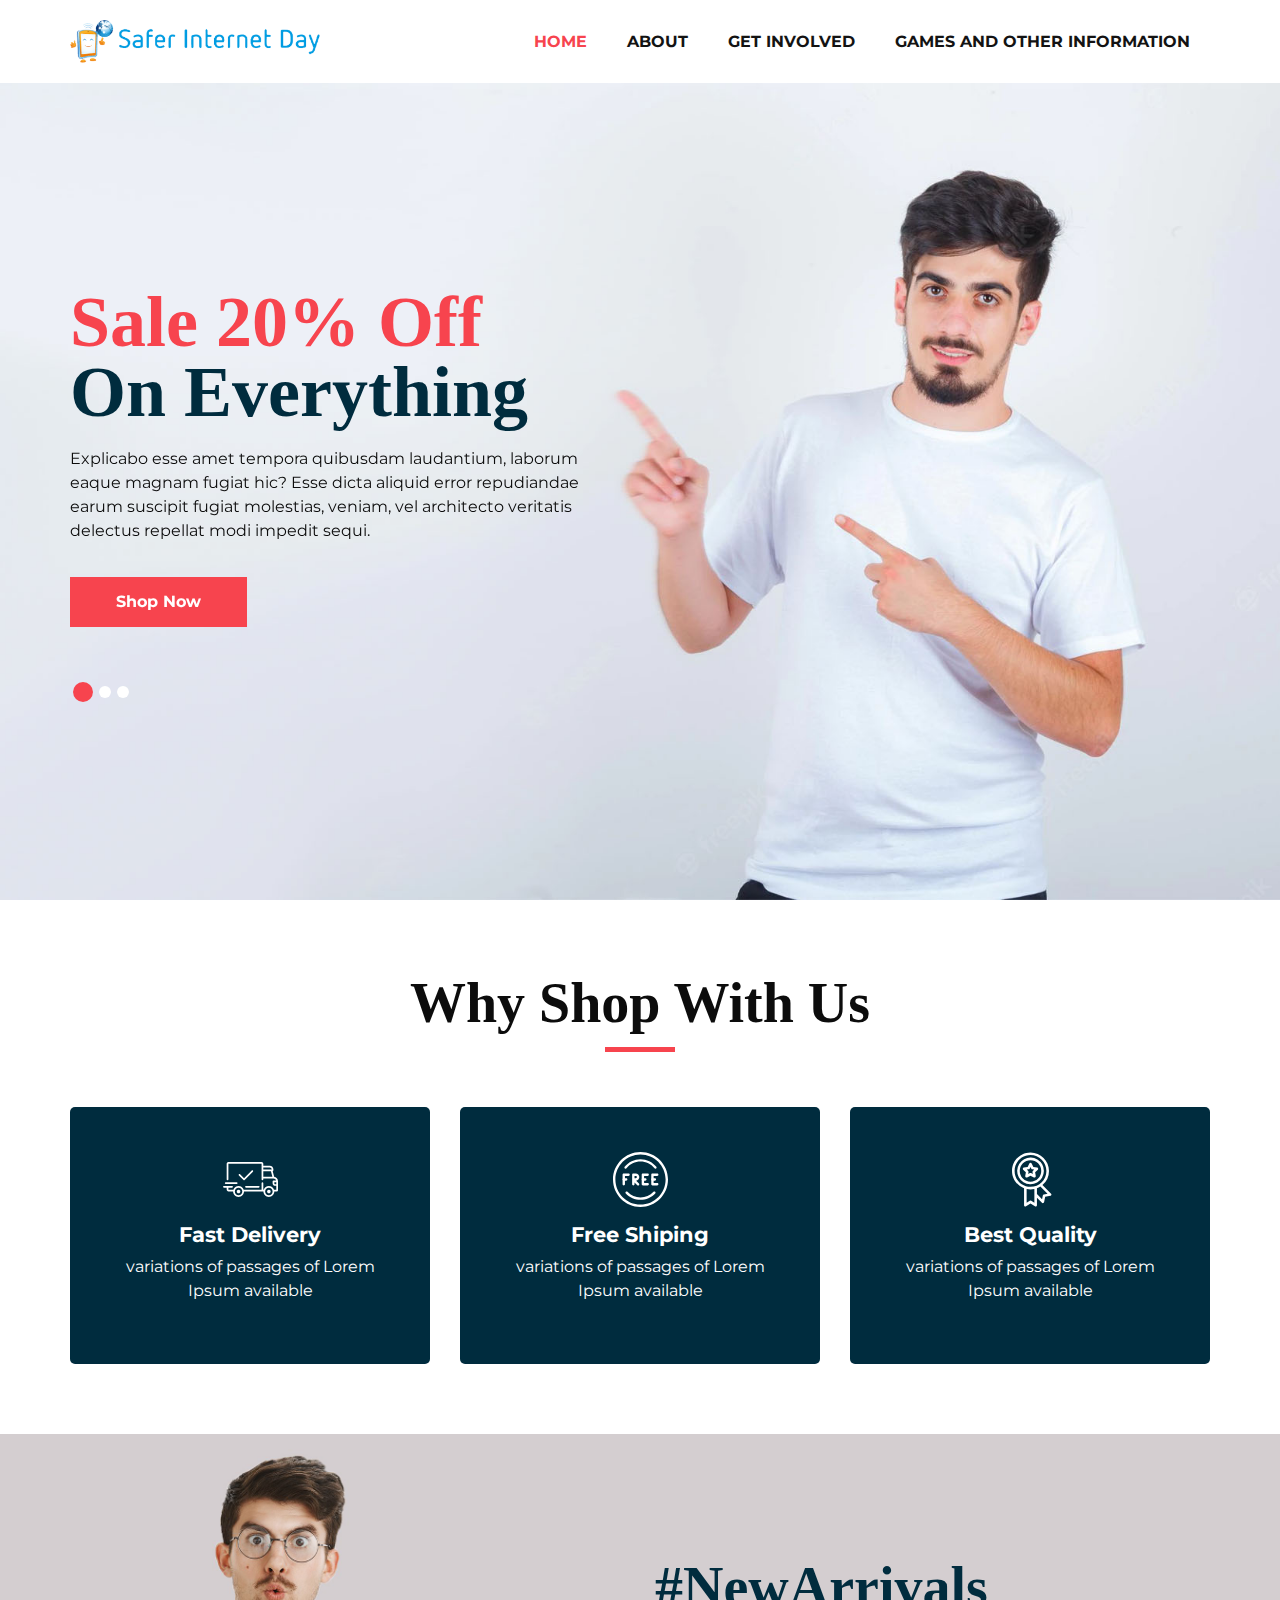
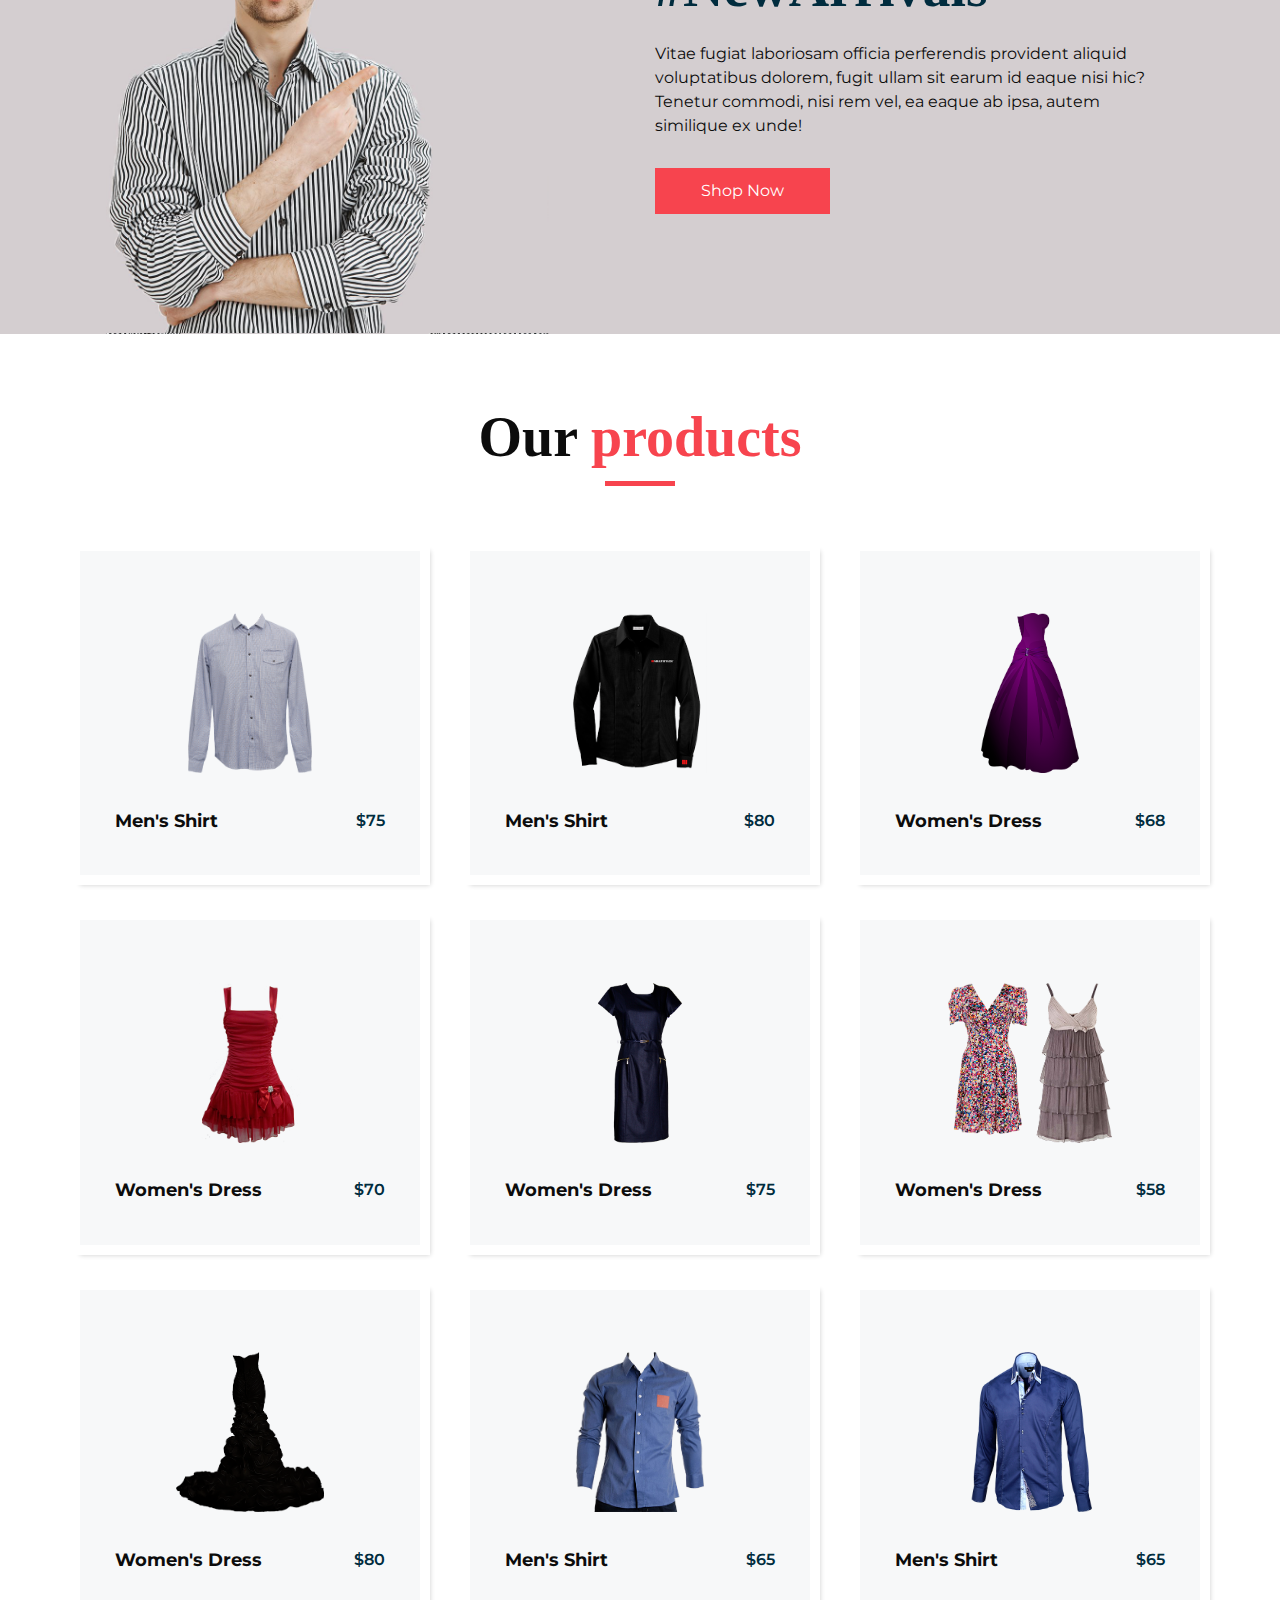
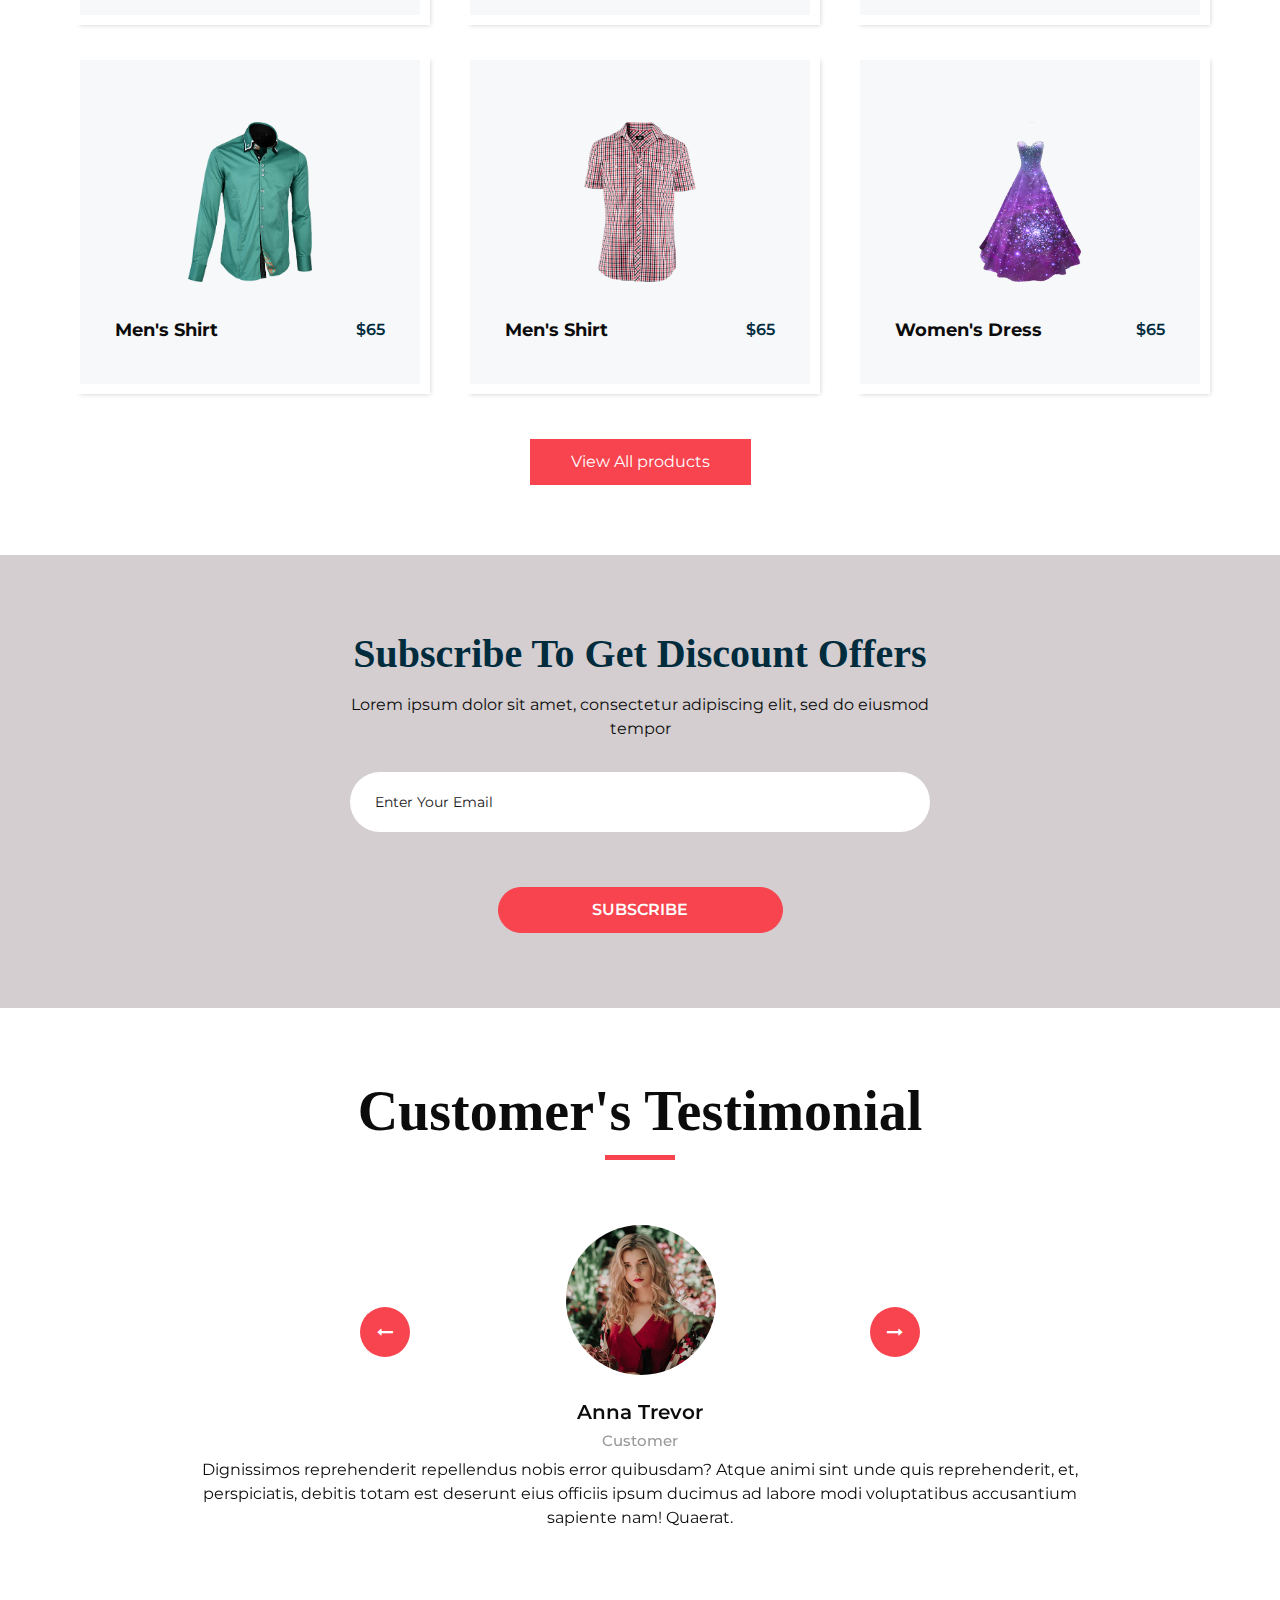
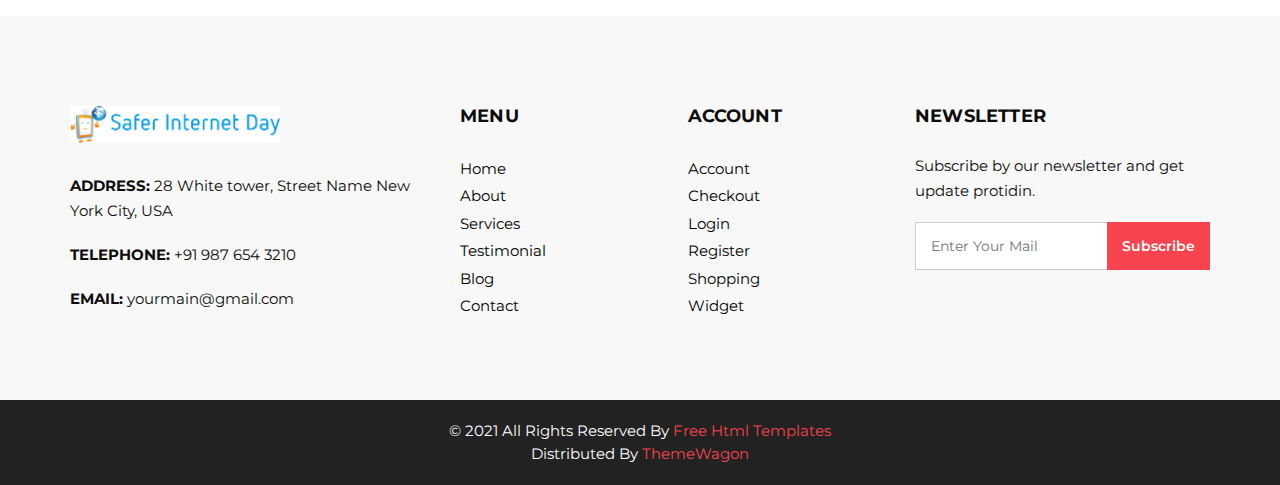
==== index.html @ 58c1c1de "Initial commit" ====
<!DOCTYPE html>
<html>
   <head>
      <!-- Basic -->
      <meta charset="utf-8" />
      <meta http-equiv="X-UA-Compatible" content="IE=edge" />
      <!-- Mobile Metas -->
      <meta name="viewport" content="width=device-width, initial-scale=1, shrink-to-fit=no" />
      <!-- Site Metas -->
      <meta name="keywords" content="" />
      <meta name="description" content="" />
      <meta name="author" content="" />
      <link rel="shortcut icon" href="images/favicon copy.png" type="">
      <title>Safer Internet Day</title>
      <!-- bootstrap core css -->
      <link rel="stylesheet" type="text/css" href="css/bootstrap.css" />
      <!-- font awesome style -->
      <link href="css/font-awesome.min.css" rel="stylesheet" />
      <!-- Custom styles for this template -->
      <link href="css/style.css" rel="stylesheet" />
      <!-- responsive style -->
      <link href="css/responsive.css" rel="stylesheet" />
   </head>
   <body>
      <div class="hero_area">
         <!-- header section strats -->
         <header class="header_section">
            <div class="container">
               <nav class="navbar navbar-expand-lg custom_nav-container ">
                  <a class="navbar-brand" href="index.html"><img width="250" src="images/logo.png" alt="#" /></a>
                  <button class="navbar-toggler" type="button" data-toggle="collapse" data-target="#navbarSupportedContent" aria-controls="navbarSupportedContent" aria-expanded="false" aria-label="Toggle navigation">
                  <span class=""> </span>
                  </button>
                  <div class="collapse navbar-collapse" id="navbarSupportedContent">
                     <ul class="navbar-nav">
                        <li class="nav-item active">
                           <a class="nav-link" href="index.html">Home <span class="sr-only">(current)</span></a>
                        </li>
                        <li class="nav-item">
                           <a class="nav-link" href="about.html">About</a>
                        </li>

                        <li class="nav-item">
                           <a class="nav-link" href="get_involved.html">Get Involved</a>
                        </li>
                        <li class="nav-item">
                           <a class="nav-link" href="GAOI.html">Games and other information</a>
                        </li>
                     </ul>
                  </div>
               </nav>
            </div>
         </header>
         <!-- end header section -->
         <!-- slider section -->
         <section class="slider_section ">
            <div class="slider_bg_box">
               <img src="images/slider-bg copy.jpg" alt="">
            </div>
            <div id="customCarousel1" class="carousel slide" data-ride="carousel">
               <div class="carousel-inner">
                  <div class="carousel-item active">
                     <div class="container ">
                        <div class="row">
                           <div class="col-md-7 col-lg-6 ">
                              <div class="detail-box">
                                 <h1>
                                    <span>
                                    Sale 20% Off
                                    </span>
                                    <br>
                                    On Everything
                                 </h1>
                                 <p>
                                    Explicabo esse amet tempora quibusdam laudantium, laborum eaque magnam fugiat hic? Esse dicta aliquid error repudiandae earum suscipit fugiat molestias, veniam, vel architecto veritatis delectus repellat modi impedit sequi.
                                 </p>
                                 <div class="btn-box">
                                    <a href="" class="btn1">
                                    Shop Now
                                    </a>
                                 </div>
                              </div>
                           </div>
                        </div>
                     </div>
                  </div>
                  <div class="carousel-item ">
                     <div class="container ">
                        <div class="row">
                           <div class="col-md-7 col-lg-6 ">
                              <div class="detail-box">
                                 <h1>
                                    <span>
                                    Sale 20% Off
                                    </span>
                                    <br>
                                    On Everything
                                 </h1>
                                 <p>
                                    Explicabo esse amet tempora quibusdam laudantium, laborum eaque magnam fugiat hic? Esse dicta aliquid error repudiandae earum suscipit fugiat molestias, veniam, vel architecto veritatis delectus repellat modi impedit sequi.
                                 </p>
                                 <div class="btn-box">
                                    <a href="" class="btn1">
                                    Shop Now
                                    </a>
                                 </div>
                              </div>
                           </div>
                        </div>
                     </div>
                  </div>
                  <div class="carousel-item">
                     <div class="container ">
                        <div class="row">
                           <div class="col-md-7 col-lg-6 ">
                              <div class="detail-box">
                                 <h1>
                                    <span>
                                    Sale 20% Off
                                    </span>
                                    <br>
                                    On Everything
                                 </h1>
                                 <p>
                                    Explicabo esse amet tempora quibusdam laudantium, laborum eaque magnam fugiat hic? Esse dicta aliquid error repudiandae earum suscipit fugiat molestias, veniam, vel architecto veritatis delectus repellat modi impedit sequi.
                                 </p>
                                 <div class="btn-box">
                                    <a href="" class="btn1">
                                    Shop Now
                                    </a>
                                 </div>
                              </div>
                           </div>
                        </div>
                     </div>
                  </div>
               </div>
               <div class="container">
                  <ol class="carousel-indicators">
                     <li data-target="#customCarousel1" data-slide-to="0" class="active"></li>
                     <li data-target="#customCarousel1" data-slide-to="1"></li>
                     <li data-target="#customCarousel1" data-slide-to="2"></li>
                  </ol>
               </div>
            </div>
         </section>
         <!-- end slider section -->
      </div>
      <!-- why section -->
      <section class="why_section layout_padding">
         <div class="container">
            <div class="heading_container heading_center">
               <h2>
                  Why Shop With Us
               </h2>
            </div>
            <div class="row">
               <div class="col-md-4">
                  <div class="box ">
                     <div class="img-box">
                        <svg version="1.1" id="Layer_1" xmlns="http://www.w3.org/2000/svg" xmlns:xlink="http://www.w3.org/1999/xlink" x="0px" y="0px" viewBox="0 0 512 512" style="enable-background:new 0 0 512 512;" xml:space="preserve">
                           <g>
                              <g>
                                 <path d="M476.158,231.363l-13.259-53.035c3.625-0.77,6.345-3.986,6.345-7.839v-8.551c0-18.566-15.105-33.67-33.67-33.67h-60.392
                                    V110.63c0-9.136-7.432-16.568-16.568-16.568H50.772c-9.136,0-16.568,7.432-16.568,16.568V256c0,4.427,3.589,8.017,8.017,8.017
                                    c4.427,0,8.017-3.589,8.017-8.017V110.63c0-0.295,0.239-0.534,0.534-0.534h307.841c0.295,0,0.534,0.239,0.534,0.534v145.372
                                    c0,4.427,3.589,8.017,8.017,8.017c4.427,0,8.017-3.589,8.017-8.017v-9.088h94.569c0.008,0,0.014,0.002,0.021,0.002
                                    c0.008,0,0.015-0.001,0.022-0.001c11.637,0.008,21.518,7.646,24.912,18.171h-24.928c-4.427,0-8.017,3.589-8.017,8.017v17.102
                                    c0,13.851,11.268,25.119,25.119,25.119h9.086v35.273h-20.962c-6.886-19.883-25.787-34.205-47.982-34.205
                                    s-41.097,14.322-47.982,34.205h-3.86v-60.393c0-4.427-3.589-8.017-8.017-8.017c-4.427,0-8.017,3.589-8.017,8.017v60.391H192.817
                                    c-6.886-19.883-25.787-34.205-47.982-34.205s-41.097,14.322-47.982,34.205H50.772c-0.295,0-0.534-0.239-0.534-0.534v-17.637
                                    h34.739c4.427,0,8.017-3.589,8.017-8.017s-3.589-8.017-8.017-8.017H8.017c-4.427,0-8.017,3.589-8.017,8.017
                                    s3.589,8.017,8.017,8.017h26.188v17.637c0,9.136,7.432,16.568,16.568,16.568h43.304c-0.002,0.178-0.014,0.355-0.014,0.534
                                    c0,27.996,22.777,50.772,50.772,50.772s50.772-22.776,50.772-50.772c0-0.18-0.012-0.356-0.014-0.534h180.67
                                    c-0.002,0.178-0.014,0.355-0.014,0.534c0,27.996,22.777,50.772,50.772,50.772c27.995,0,50.772-22.776,50.772-50.772
                                    c0-0.18-0.012-0.356-0.014-0.534h26.203c4.427,0,8.017-3.589,8.017-8.017v-85.511C512,251.989,496.423,234.448,476.158,231.363z
                                    M375.182,144.301h60.392c9.725,0,17.637,7.912,17.637,17.637v0.534h-78.029V144.301z M375.182,230.881v-52.376h71.235
                                    l13.094,52.376H375.182z M144.835,401.904c-19.155,0-34.739-15.583-34.739-34.739s15.584-34.739,34.739-34.739
                                    c19.155,0,34.739,15.583,34.739,34.739S163.99,401.904,144.835,401.904z M427.023,401.904c-19.155,0-34.739-15.583-34.739-34.739
                                    s15.584-34.739,34.739-34.739c19.155,0,34.739,15.583,34.739,34.739S446.178,401.904,427.023,401.904z M495.967,299.29h-9.086
                                    c-5.01,0-9.086-4.076-9.086-9.086v-9.086h18.171V299.29z" />
                              </g>
                           </g>
                           <g>
                              <g>
                                 <path d="M144.835,350.597c-9.136,0-16.568,7.432-16.568,16.568c0,9.136,7.432,16.568,16.568,16.568
                                    c9.136,0,16.568-7.432,16.568-16.568C161.403,358.029,153.971,350.597,144.835,350.597z" />
                              </g>
                           </g>
                           <g>
                              <g>
                                 <path d="M427.023,350.597c-9.136,0-16.568,7.432-16.568,16.568c0,9.136,7.432,16.568,16.568,16.568
                                    c9.136,0,16.568-7.432,16.568-16.568C443.591,358.029,436.159,350.597,427.023,350.597z" />
                              </g>
                           </g>
                           <g>
                              <g>
                                 <path d="M332.96,316.393H213.244c-4.427,0-8.017,3.589-8.017,8.017s3.589,8.017,8.017,8.017H332.96
                                    c4.427,0,8.017-3.589,8.017-8.017S337.388,316.393,332.96,316.393z" />
                              </g>
                           </g>
                           <g>
                              <g>
                                 <path d="M127.733,282.188H25.119c-4.427,0-8.017,3.589-8.017,8.017s3.589,8.017,8.017,8.017h102.614
                                    c4.427,0,8.017-3.589,8.017-8.017S132.16,282.188,127.733,282.188z" />
                              </g>
                           </g>
                           <g>
                              <g>
                                 <path d="M278.771,173.37c-3.13-3.13-8.207-3.13-11.337,0.001l-71.292,71.291l-37.087-37.087c-3.131-3.131-8.207-3.131-11.337,0
                                    c-3.131,3.131-3.131,8.206,0,11.337l42.756,42.756c1.565,1.566,3.617,2.348,5.668,2.348s4.104-0.782,5.668-2.348l76.96-76.96
                                    C281.901,181.576,281.901,176.501,278.771,173.37z" />
                              </g>
                           </g>
                           <g>
                           </g>
                           <g>
                           </g>
                           <g>
                           </g>
                           <g>
                           </g>
                           <g>
                           </g>
                           <g>
                           </g>
                           <g>
                           </g>
                           <g>
                           </g>
                           <g>
                           </g>
                           <g>
                           </g>
                           <g>
                           </g>
                           <g>
                           </g>
                           <g>
                           </g>
                           <g>
                           </g>
                           <g>
                           </g>
                        </svg>
                     </div>
                     <div class="detail-box">
                        <h5>
                           Fast Delivery
                        </h5>
                        <p>
                           variations of passages of Lorem Ipsum available
                        </p>
                     </div>
                  </div>
               </div>
               <div class="col-md-4">
                  <div class="box ">
                     <div class="img-box">
                        <svg version="1.1" id="Capa_1" xmlns="http://www.w3.org/2000/svg" xmlns:xlink="http://www.w3.org/1999/xlink" x="0px" y="0px" viewBox="0 0 490.667 490.667" style="enable-background:new 0 0 490.667 490.667;" xml:space="preserve">
                           <g>
                              <g>
                                 <path d="M138.667,192H96c-5.888,0-10.667,4.779-10.667,10.667V288c0,5.888,4.779,10.667,10.667,10.667s10.667-4.779,10.667-10.667
                                    v-74.667h32c5.888,0,10.667-4.779,10.667-10.667S144.555,192,138.667,192z" />
                              </g>
                           </g>
                           <g>
                              <g>
                                 <path d="M117.333,234.667H96c-5.888,0-10.667,4.779-10.667,10.667S90.112,256,96,256h21.333c5.888,0,10.667-4.779,10.667-10.667
                                    S123.221,234.667,117.333,234.667z" />
                              </g>
                           </g>
                           <g>
                              <g>
                                 <path d="M245.333,0C110.059,0,0,110.059,0,245.333s110.059,245.333,245.333,245.333s245.333-110.059,245.333-245.333
                                    S380.608,0,245.333,0z M245.333,469.333c-123.52,0-224-100.48-224-224s100.48-224,224-224s224,100.48,224,224
                                    S368.853,469.333,245.333,469.333z" />
                              </g>
                           </g>
                           <g>
                              <g>
                                 <path d="M386.752,131.989C352.085,88.789,300.544,64,245.333,64s-106.752,24.789-141.419,67.989
                                    c-3.691,4.587-2.965,11.307,1.643,14.997c4.587,3.691,11.307,2.965,14.976-1.643c30.613-38.144,76.096-60.011,124.8-60.011
                                    s94.187,21.867,124.779,60.011c2.112,2.624,5.205,3.989,8.32,3.989c2.368,0,4.715-0.768,6.677-2.347
                                    C389.717,143.296,390.443,136.576,386.752,131.989z" />
                              </g>
                           </g>
                           <g>
                              <g>
                                 <path d="M376.405,354.923c-4.224-4.032-11.008-3.861-15.061,0.405c-30.613,32.235-71.808,50.005-116.011,50.005
                                    s-85.397-17.771-115.989-50.005c-4.032-4.309-10.816-4.437-15.061-0.405c-4.309,4.053-4.459,10.816-0.405,15.083
                                    c34.667,36.544,81.344,56.661,131.456,56.661s96.789-20.117,131.477-56.661C380.864,365.739,380.693,358.976,376.405,354.923z" />
                              </g>
                           </g>
                           <g>
                              <g>
                                 <path d="M206.805,255.723c15.701-2.027,27.861-15.488,27.861-31.723c0-17.643-14.357-32-32-32h-21.333
                                    c-5.888,0-10.667,4.779-10.667,10.667v42.581c0,0.043,0,0.107,0,0.149V288c0,5.888,4.779,10.667,10.667,10.667
                                    S192,293.888,192,288v-16.917l24.448,24.469c2.091,2.069,4.821,3.115,7.552,3.115c2.731,0,5.461-1.045,7.531-3.136
                                    c4.16-4.16,4.16-10.923,0-15.083L206.805,255.723z M192,234.667v-21.333h10.667c5.867,0,10.667,4.779,10.667,10.667
                                    s-4.8,10.667-10.667,10.667H192z" />
                              </g>
                           </g>
                           <g>
                              <g>
                                 <path d="M309.333,277.333h-32v-64h32c5.888,0,10.667-4.779,10.667-10.667S315.221,192,309.333,192h-42.667
                                    c-5.888,0-10.667,4.779-10.667,10.667V288c0,5.888,4.779,10.667,10.667,10.667h42.667c5.888,0,10.667-4.779,10.667-10.667
                                    S315.221,277.333,309.333,277.333z" />
                              </g>
                           </g>
                           <g>
                              <g>
                                 <path d="M288,234.667h-21.333c-5.888,0-10.667,4.779-10.667,10.667S260.779,256,266.667,256H288
                                    c5.888,0,10.667-4.779,10.667-10.667S293.888,234.667,288,234.667z" />
                              </g>
                           </g>
                           <g>
                              <g>
                                 <path d="M394.667,277.333h-32v-64h32c5.888,0,10.667-4.779,10.667-10.667S400.555,192,394.667,192H352
                                    c-5.888,0-10.667,4.779-10.667,10.667V288c0,5.888,4.779,10.667,10.667,10.667h42.667c5.888,0,10.667-4.779,10.667-10.667
                                    S400.555,277.333,394.667,277.333z" />
                              </g>
                           </g>
                           <g>
                              <g>
                                 <path d="M373.333,234.667H352c-5.888,0-10.667,4.779-10.667,10.667S346.112,256,352,256h21.333
                                    c5.888,0,10.667-4.779,10.667-10.667S379.221,234.667,373.333,234.667z" />
                              </g>
                           </g>
                           <g>
                           </g>
                           <g>
                           </g>
                           <g>
                           </g>
                           <g>
                           </g>
                           <g>
                           </g>
                           <g>
                           </g>
                           <g>
                           </g>
                           <g>
                           </g>
                           <g>
                           </g>
                           <g>
                           </g>
                           <g>
                           </g>
                           <g>
                           </g>
                           <g>
                           </g>
                           <g>
                           </g>
                           <g>
                           </g>
                        </svg>
                     </div>
                     <div class="detail-box">
                        <h5>
                           Free Shiping
                        </h5>
                        <p>
                           variations of passages of Lorem Ipsum available
                        </p>
                     </div>
                  </div>
               </div>
               <div class="col-md-4">
                  <div class="box ">
                     <div class="img-box">
                        <svg id="_30_Premium" height="512" viewBox="0 0 512 512" width="512" xmlns="http://www.w3.org/2000/svg" data-name="30_Premium">
                           <g id="filled">
                              <path d="m252.92 300h3.08a124.245 124.245 0 1 0 -4.49-.09c.075.009.15.023.226.03.394.039.789.06 1.184.06zm-96.92-124a100 100 0 1 1 100 100 100.113 100.113 0 0 1 -100-100z" />
                              <path d="m447.445 387.635-80.4-80.4a171.682 171.682 0 0 0 60.955-131.235c0-94.841-77.159-172-172-172s-172 77.159-172 172c0 73.747 46.657 136.794 112 161.2v158.8c-.3 9.289 11.094 15.384 18.656 9.984l41.344-27.562 41.344 27.562c7.574 5.4 18.949-.7 18.656-9.984v-70.109l46.6 46.594c6.395 6.789 18.712 3.025 20.253-6.132l9.74-48.724 48.725-9.742c9.163-1.531 12.904-13.893 6.127-20.252zm-339.445-211.635c0-81.607 66.393-148 148-148s148 66.393 148 148-66.393 148-148 148-148-66.393-148-148zm154.656 278.016a12 12 0 0 0 -13.312 0l-29.344 19.562v-129.378a172.338 172.338 0 0 0 72 0v129.38zm117.381-58.353a12 12 0 0 0 -9.415 9.415l-6.913 34.58-47.709-47.709v-54.749a171.469 171.469 0 0 0 31.467-15.6l67.151 67.152z" />
                              <path d="m287.62 236.985c8.349 4.694 19.251-3.212 17.367-12.618l-5.841-35.145 25.384-25c7.049-6.5 2.89-19.3-6.634-20.415l-35.23-5.306-15.933-31.867c-4.009-8.713-17.457-8.711-21.466 0l-15.933 31.866-35.23 5.306c-9.526 1.119-13.681 13.911-6.634 20.415l25.384 25-5.841 35.145c-1.879 9.406 9 17.31 17.367 12.618l31.62-16.414zm-53-32.359 2.928-17.615a12 12 0 0 0 -3.417-10.516l-12.721-12.531 17.658-2.66a12 12 0 0 0 8.947-6.5l7.985-15.971 7.985 15.972a12 12 0 0 0 8.947 6.5l17.658 2.66-12.723 12.535a12 12 0 0 0 -3.417 10.516l2.928 17.615-15.849-8.231a12 12 0 0 0 -11.058 0z" />
                           </g>
                        </svg>
                     </div>
                     <div class="detail-box">
                        <h5>
                           Best Quality
                        </h5>
                        <p>
                           variations of passages of Lorem Ipsum available
                        </p>
                     </div>
                  </div>
               </div>
            </div>
         </div>
      </section>
      <!-- end why section -->

      <!-- arrival section -->
      <section class="arrival_section">
         <div class="container">
            <div class="box">
               <div class="arrival_bg_box">
                  <img src="images/arrival-bg.png" alt="">
               </div>
               <div class="row">
                  <div class="col-md-6 ml-auto">
                     <div class="heading_container remove_line_bt">
                        <h2>
                           #NewArrivals
                        </h2>
                     </div>
                     <p style="margin-top: 20px;margin-bottom: 30px;">
                        Vitae fugiat laboriosam officia perferendis provident aliquid voluptatibus dolorem, fugit ullam sit earum id eaque nisi hic? Tenetur commodi, nisi rem vel, ea eaque ab ipsa, autem similique ex unde!
                     </p>
                     <a href="">
                     Shop Now
                     </a>
                  </div>
               </div>
            </div>
         </div>
      </section>
      <!-- end arrival section -->

      <!-- product section -->
      <section class="product_section layout_padding">
         <div class="container">
            <div class="heading_container heading_center">
               <h2>
                  Our <span>products</span>
               </h2>
            </div>
            <div class="row">
               <div class="col-sm-6 col-md-4 col-lg-4">
                  <div class="box">
                     <div class="option_container">
                        <div class="options">
                           <a href="" class="option1">
                           Men's Shirt
                           </a>
                           <a href="" class="option2">
                           Buy Now
                           </a>
                        </div>
                     </div>
                     <div class="img-box">
                        <img src="images/p1.png" alt="">
                     </div>
                     <div class="detail-box">
                        <h5>
                           Men's Shirt
                        </h5>
                        <h6>
                           $75
                        </h6>
                     </div>
                  </div>
               </div>
               <div class="col-sm-6 col-md-4 col-lg-4">
                  <div class="box">
                     <div class="option_container">
                        <div class="options">
                           <a href="" class="option1">
                           Add To Cart
                           </a>
                           <a href="" class="option2">
                           Buy Now
                           </a>
                        </div>
                     </div>
                     <div class="img-box">
                        <img src="images/p2.png" alt="">
                     </div>
                     <div class="detail-box">
                        <h5>
                           Men's Shirt
                        </h5>
                        <h6>
                           $80
                        </h6>
                     </div>
                  </div>
               </div>
               <div class="col-sm-6 col-md-4 col-lg-4">
                  <div class="box">
                     <div class="option_container">
                        <div class="options">
                           <a href="" class="option1">
                           Add To Cart
                           </a>
                           <a href="" class="option2">
                           Buy Now
                           </a>
                        </div>
                     </div>
                     <div class="img-box">
                        <img src="images/p3.png" alt="">
                     </div>
                     <div class="detail-box">
                        <h5>
                           Women's Dress
                        </h5>
                        <h6>
                           $68
                        </h6>
                     </div>
                  </div>
               </div>
               <div class="col-sm-6 col-md-4 col-lg-4">
                  <div class="box">
                     <div class="option_container">
                        <div class="options">
                           <a href="" class="option1">
                           Add To Cart
                           </a>
                           <a href="" class="option2">
                           Buy Now
                           </a>
                        </div>
                     </div>
                     <div class="img-box">
                        <img src="images/p4.png" alt="">
                     </div>
                     <div class="detail-box">
                        <h5>
                           Women's Dress
                        </h5>
                        <h6>
                           $70
                        </h6>
                     </div>
                  </div>
               </div>
               <div class="col-sm-6 col-md-4 col-lg-4">
                  <div class="box">
                     <div class="option_container">
                        <div class="options">
                           <a href="" class="option1">
                           Add To Cart
                           </a>
                           <a href="" class="option2">
                           Buy Now
                           </a>
                        </div>
                     </div>
                     <div class="img-box">
                        <img src="images/p5.png" alt="">
                     </div>
                     <div class="detail-box">
                        <h5>
                           Women's Dress
                        </h5>
                        <h6>
                           $75
                        </h6>
                     </div>
                  </div>
               </div>
               <div class="col-sm-6 col-md-4 col-lg-4">
                  <div class="box">
                     <div class="option_container">
                        <div class="options">
                           <a href="" class="option1">
                           Add To Cart
                           </a>
                           <a href="" class="option2">
                           Buy Now
                           </a>
                        </div>
                     </div>
                     <div class="img-box">
                        <img src="images/p6.png" alt="">
                     </div>
                     <div class="detail-box">
                        <h5>
                           Women's Dress
                        </h5>
                        <h6>
                           $58
                        </h6>
                     </div>
                  </div>
               </div>
               <div class="col-sm-6 col-md-4 col-lg-4">
                  <div class="box">
                     <div class="option_container">
                        <div class="options">
                           <a href="" class="option1">
                           Add To Cart
                           </a>
                           <a href="" class="option2">
                           Buy Now
                           </a>
                        </div>
                     </div>
                     <div class="img-box">
                        <img src="images/p7.png" alt="">
                     </div>
                     <div class="detail-box">
                        <h5>
                           Women's Dress
                        </h5>
                        <h6>
                           $80
                        </h6>
                     </div>
                  </div>
               </div>
               <div class="col-sm-6 col-md-4 col-lg-4">
                  <div class="box">
                     <div class="option_container">
                        <div class="options">
                           <a href="" class="option1">
                           Add To Cart
                           </a>
                           <a href="" class="option2">
                           Buy Now
                           </a>
                        </div>
                     </div>
                     <div class="img-box">
                        <img src="images/p8.png" alt="">
                     </div>
                     <div class="detail-box">
                        <h5>
                           Men's Shirt
                        </h5>
                        <h6>
                           $65
                        </h6>
                     </div>
                  </div>
               </div>
               <div class="col-sm-6 col-md-4 col-lg-4">
                  <div class="box">
                     <div class="option_container">
                        <div class="options">
                           <a href="" class="option1">
                           Add To Cart
                           </a>
                           <a href="" class="option2">
                           Buy Now
                           </a>
                        </div>
                     </div>
                     <div class="img-box">
                        <img src="images/p9.png" alt="">
                     </div>
                     <div class="detail-box">
                        <h5>
                           Men's Shirt
                        </h5>
                        <h6>
                           $65
                        </h6>
                     </div>
                  </div>
               </div>
               <div class="col-sm-6 col-md-4 col-lg-4">
                  <div class="box">
                     <div class="option_container">
                        <div class="options">
                           <a href="" class="option1">
                           Add To Cart
                           </a>
                           <a href="" class="option2">
                           Buy Now
                           </a>
                        </div>
                     </div>
                     <div class="img-box">
                        <img src="images/p10.png" alt="">
                     </div>
                     <div class="detail-box">
                        <h5>
                           Men's Shirt
                        </h5>
                        <h6>
                           $65
                        </h6>
                     </div>
                  </div>
               </div>
               <div class="col-sm-6 col-md-4 col-lg-4">
                  <div class="box">
                     <div class="option_container">
                        <div class="options">
                           <a href="" class="option1">
                           Add To Cart
                           </a>
                           <a href="" class="option2">
                           Buy Now
                           </a>
                        </div>
                     </div>
                     <div class="img-box">
                        <img src="images/p11.png" alt="">
                     </div>
                     <div class="detail-box">
                        <h5>
                           Men's Shirt
                        </h5>
                        <h6>
                           $65
                        </h6>
                     </div>
                  </div>
               </div>
               <div class="col-sm-6 col-md-4 col-lg-4">
                  <div class="box">
                     <div class="option_container">
                        <div class="options">
                           <a href="" class="option1">
                           Add To Cart
                           </a>
                           <a href="" class="option2">
                           Buy Now
                           </a>
                        </div>
                     </div>
                     <div class="img-box">
                        <img src="images/p12.png" alt="">
                     </div>
                     <div class="detail-box">
                        <h5>
                           Women's Dress
                        </h5>
                        <h6>
                           $65
                        </h6>
                     </div>
                  </div>
               </div>
            </div>
            <div class="btn-box">
               <a href="">
               View All products
               </a>
            </div>
         </div>
      </section>
      <!-- end product section -->

      <!-- subscribe section -->
      <section class="subscribe_section">
         <div class="container-fuild">
            <div class="box">
               <div class="row">
                  <div class="col-md-6 offset-md-3">
                     <div class="subscribe_form ">
                        <div class="heading_container heading_center">
                           <h3>Subscribe To Get Discount Offers</h3>
                        </div>
                        <p>Lorem ipsum dolor sit amet, consectetur adipiscing elit, sed do eiusmod tempor</p>
                        <form action="">
                           <input type="email" placeholder="Enter your email">
                           <button>
                           subscribe
                           </button>
                        </form>
                     </div>
                  </div>
               </div>
            </div>
         </div>
      </section>
      <!-- end subscribe section -->
      <!-- client section -->
      <section class="client_section layout_padding">
         <div class="container">
            <div class="heading_container heading_center">
               <h2>
                  Customer's Testimonial
               </h2>
            </div>
            <div id="carouselExample3Controls" class="carousel slide" data-ride="carousel">
               <div class="carousel-inner">
                  <div class="carousel-item active">
                     <div class="box col-lg-10 mx-auto">
                        <div class="img_container">
                           <div class="img-box">
                              <div class="img_box-inner">
                                 <img src="images/client.jpg" alt="">
                              </div>
                           </div>
                        </div>
                        <div class="detail-box">
                           <h5>
                              Anna Trevor
                           </h5>
                           <h6>
                              Customer
                           </h6>
                           <p>
                              Dignissimos reprehenderit repellendus nobis error quibusdam? Atque animi sint unde quis reprehenderit, et, perspiciatis, debitis totam est deserunt eius officiis ipsum ducimus ad labore modi voluptatibus accusantium sapiente nam! Quaerat.
                           </p>
                        </div>
                     </div>
                  </div>
                  <div class="carousel-item">
                     <div class="box col-lg-10 mx-auto">
                        <div class="img_container">
                           <div class="img-box">
                              <div class="img_box-inner">
                                 <img src="images/client.jpg" alt="">
                              </div>
                           </div>
                        </div>
                        <div class="detail-box">
                           <h5>
                              Anna Trevor
                           </h5>
                           <h6>
                              Customer
                           </h6>
                           <p>
                              Dignissimos reprehenderit repellendus nobis error quibusdam? Atque animi sint unde quis reprehenderit, et, perspiciatis, debitis totam est deserunt eius officiis ipsum ducimus ad labore modi voluptatibus accusantium sapiente nam! Quaerat.
                           </p>
                        </div>
                     </div>
                  </div>
                  <div class="carousel-item">
                     <div class="box col-lg-10 mx-auto">
                        <div class="img_container">
                           <div class="img-box">
                              <div class="img_box-inner">
                                 <img src="images/client.jpg" alt="">
                              </div>
                           </div>
                        </div>
                        <div class="detail-box">
                           <h5>
                              Anna Trevor
                           </h5>
                           <h6>
                              Customer
                           </h6>
                           <p>
                              Dignissimos reprehenderit repellendus nobis error quibusdam? Atque animi sint unde quis reprehenderit, et, perspiciatis, debitis totam est deserunt eius officiis ipsum ducimus ad labore modi voluptatibus accusantium sapiente nam! Quaerat.
                           </p>
                        </div>
                     </div>
                  </div>
               </div>
               <div class="carousel_btn_box">
                  <a class="carousel-control-prev" href="#carouselExample3Controls" role="button" data-slide="prev">
                  <i class="fa fa-long-arrow-left" aria-hidden="true"></i>
                  <span class="sr-only">Previous</span>
                  </a>
                  <a class="carousel-control-next" href="#carouselExample3Controls" role="button" data-slide="next">
                  <i class="fa fa-long-arrow-right" aria-hidden="true"></i>
                  <span class="sr-only">Next</span>
                  </a>
               </div>
            </div>
         </div>
      </section>
      <!-- end client section -->
      <!-- footer start -->
      <footer>
         <div class="container">
            <div class="row">
               <div class="col-md-4">
                   <div class="full">
                      <div class="logo_footer">
                        <a href="#"><img width="210" src="images/logo.png" alt="#" /></a>
                      </div>
                      <div class="information_f">
                        <p><strong>ADDRESS:</strong> 28 White tower, Street Name New York City, USA</p>
                        <p><strong>TELEPHONE:</strong> +91 987 654 3210</p>
                        <p><strong>EMAIL:</strong> yourmain@gmail.com</p>
                      </div>
                   </div>
               </div>
               <div class="col-md-8">
                  <div class="row">
                  <div class="col-md-7">
                     <div class="row">
                        <div class="col-md-6">
                     <div class="widget_menu">
                        <h3>Menu</h3>
                        <ul>
                           <li><a href="#">Home</a></li>
                           <li><a href="#">About</a></li>
                           <li><a href="#">Services</a></li>
                           <li><a href="#">Testimonial</a></li>
                           <li><a href="#">Blog</a></li>
                           <li><a href="#">Contact</a></li>
                        </ul>
                     </div>
                  </div>
                  <div class="col-md-6">
                     <div class="widget_menu">
                        <h3>Account</h3>
                        <ul>
                           <li><a href="#">Account</a></li>
                           <li><a href="#">Checkout</a></li>
                           <li><a href="#">Login</a></li>
                           <li><a href="#">Register</a></li>
                           <li><a href="#">Shopping</a></li>
                           <li><a href="#">Widget</a></li>
                        </ul>
                     </div>
                  </div>
                     </div>
                  </div>
                  <div class="col-md-5">
                     <div class="widget_menu">
                        <h3>Newsletter</h3>
                        <div class="information_f">
                          <p>Subscribe by our newsletter and get update protidin.</p>
                        </div>
                        <div class="form_sub">
                           <form>
                              <fieldset>
                                 <div class="field">
                                    <input type="email" placeholder="Enter Your Mail" name="email" />
                                    <input type="submit" value="Subscribe" />
                                 </div>
                              </fieldset>
                           </form>
                        </div>
                     </div>
                  </div>
                  </div>
               </div>
            </div>
         </div>
      </footer>
      <!-- footer end -->
      <div class="cpy_">
         <p class="mx-auto">© 2021 All Rights Reserved By <a href="https://html.design/">Free Html Templates</a><br>

            Distributed By <a href="https://themewagon.com/" target="_blank">ThemeWagon</a>

         </p>
      </div>
      <!-- jQery -->
      <script src="js/jquery-3.4.1.min.js"></script>
      <!-- popper js -->
      <script src="js/popper.min.js"></script>
      <!-- bootstrap js -->
      <script src="js/bootstrap.js"></script>
      <!-- custom js -->
      <script src="js/custom.js"></script>
   </body>
</html>
---- css/style.css ----
@import url('https://fonts.googleapis.com/css2?family=Montserrat:ital,wght@0,100;0,200;0,300;0,400;0,500;0,600;0,700;0,800;0,900;1,100;1,200;1,300;1,400;1,500;1,600;1,700;1,800;1,900&display=swap');

* {
  box-sizing: border-box;
}
body {
  font-family: 'Montserrat', sans-serif;
  color: #0c0c0c;
  background-color: #ffffff;
  overflow-x: hidden;
}

.layout_padding {
  padding: 70px 0;
}

.layout_padding2 {
  padding: 75px 0;
}

.layout_padding2-top {
  padding-top: 75px;
}

.layout_padding2-bottom {
  padding-bottom: 75px;
}

.layout_padding-top {
  padding-top: 90px;
}

.layout_padding-bottom {
  padding-bottom: 90px;
}

h1,
h2 {
  font-family: 'Playfair Display', serif;
}

.heading_container {
  display: -webkit-box;
  display: -ms-flexbox;
  display: flex;
  -webkit-box-orient: vertical;
  -webkit-box-direction: normal;
      -ms-flex-direction: column;
          flex-direction: column;
  -webkit-box-align: start;
      -ms-flex-align: start;
          align-items: flex-start;
}

.heading_container h2 {
    position: relative;
    margin-bottom: 0;
    font-size: 3.5rem;
    font-weight: bold;
}

.heading_container h2::after {
    content: "";
    display: block;
    width: 70px;
    height: 5px;
    background: #f7444e;
    margin: 10px auto 10px;
}

.heading_container h2 span {
  color: #f7444e;
}

.heading_container p {
  margin-top: 10px;
  margin-bottom: 0;
}

.heading_container.heading_center {
  -webkit-box-align: center;
      -ms-flex-align: center;
          align-items: center;
  text-align: center;
}

a,
a:hover,
a:focus {
  text-decoration: none;
}

a:hover,
a:focus {
  color: initial;
}

.btn,
.btn:focus {
  outline: none !important;
  -webkit-box-shadow: none;
          box-shadow: none;
}

/*header section*/
.hero_area {
  position: relative;
  min-height: 100vh;
  display: -webkit-box;
  display: -ms-flexbox;
  display: flex;
  -webkit-box-orient: vertical;
  -webkit-box-direction: normal;
      -ms-flex-direction: column;
          flex-direction: column;
}

.sub_page .hero_area {
  min-height: auto;
  -webkit-box-shadow: 0 0 5px 0 rgba(0, 0, 0, 0.25);
          box-shadow: 0 0 5px 0 rgba(0, 0, 0, 0.25);
}

.header_section {
    padding: 15px 0;
}

.header_section .container-fluid {
  padding-right: 25px;
  padding-left: 25px;
}

.navbar-brand {
  font-family: 'Playfair Display', serif;
}

.navbar-brand span {
  font-weight: bold;
  font-size: 32px;
  color: #000000;
}

.custom_nav-container {
  padding: 0;
}

.custom_nav-container .navbar-nav {
  margin-left: auto;
}

.custom_nav-container .navbar-nav .nav-item .nav-link {
    padding: 5px 20px;
    color: #131313;
    text-align: center;
    text-transform: uppercase;
    border-radius: 5px;
    -webkit-transition: all 0.3s;
    transition: all 0.3s;
    font-weight: 700;
}

.custom_nav-container .navbar-nav .nav-item .nav-link svg {
  width: 17px;
  height: auto;
  fill: #000000;
  margin-bottom: 2px;
}

.custom_nav-container .navbar-nav .nav-item:hover .nav-link, .custom_nav-container .navbar-nav .nav-item.active .nav-link {
  color: #f7444e;
}

.custom_nav-container .navbar-nav .nav-item:hover .nav-link svg, .custom_nav-container .navbar-nav .nav-item.active .nav-link svg {
  fill: #f7444e;
}

.custom_nav-container .nav_search-btn {
  width: 35px;
  height: 35px;
  padding: 0;
  border: none;
  color: #000000;
}

.custom_nav-container .nav_search-btn:hover {
  color: #f7444e;
}

.custom_nav-container .navbar-toggler {
  outline: none;
}

.custom_nav-container .navbar-toggler {
  padding: 0;
  width: 37px;
  height: 42px;
  -webkit-transition: all 0.3s;
  transition: all 0.3s;
}

.custom_nav-container .navbar-toggler span {
  display: block;
  width: 35px;
  height: 4px;
  background-color: #000000;
  margin: 7px 0;
  -webkit-transition: all 0.3s;
  transition: all 0.3s;
  position: relative;
  border-radius: 5px;
  transition: all 0.3s;
}

.custom_nav-container .navbar-toggler span::before, .custom_nav-container .navbar-toggler span::after {
  content: "";
  position: absolute;
  left: 0;
  height: 100%;
  width: 100%;
  background-color: #000000;
  top: -10px;
  border-radius: 5px;
  -webkit-transition: all 0.3s;
  transition: all 0.3s;
}

.custom_nav-container .navbar-toggler span::after {
  top: 10px;
}

.custom_nav-container .navbar-toggler[aria-expanded="true"] {
  -webkit-transform: rotate(360deg);
          transform: rotate(360deg);
}

.custom_nav-container .navbar-toggler[aria-expanded="true"] span {
  -webkit-transform: rotate(45deg);
          transform: rotate(45deg);
}

.custom_nav-container .navbar-toggler[aria-expanded="true"] span::before, .custom_nav-container .navbar-toggler[aria-expanded="true"] span::after {
  -webkit-transform: rotate(90deg);
          transform: rotate(90deg);
  top: 0;
}

/*end header section*/
/* slider section */
.slider_section {
  -webkit-box-flex: 1;
      -ms-flex: 1;
          flex: 1;
  display: -webkit-box;
  display: -ms-flexbox;
  display: flex;
  -webkit-box-align: center;
      -ms-flex-align: center;
          align-items: center;
  position: relative;
  padding: 90px 0 75px 0;
}

.slider_section .row {
  -webkit-box-align: center;
      -ms-flex-align: center;
          align-items: center;
}

.slider_section #customCarousel1 {
  width: 100%;
  position: unset;
}

.slider_section .detail-box h1 {
    font-size: 4.5rem;
    font-weight: bold;
    margin-bottom: 15px;
    color: #002c3e;
    line-height: 70px;
}

.slider_section .detail-box h1 span {
  color: #f7444e;
}

.slider_section .detail-box p {
    font-size: 16px;
    margin-top: 20px;
    margin-bottom: 1.5rem;
}

.slider_section .detail-box a {
    display: inline-block;
    padding: 12px 45px;
    background-color: #f7444e;
    border: 1px solid #f7444e;
    color: #ffffff;
    border-radius: 0;
    -webkit-transition: all 0.3s;
    transition: all 0.3s;
    margin-top: 10px;
    font-weight: 700;
}

.slider_section .detail-box a:hover {
  background-color: transparent;
  color: #f7444e;
}

.slider_section .img-box img {
  width: 100%;
}

.slider_section .carousel-indicators {
  position: unset;
  margin: 0;
  margin-top: 45px;
  -webkit-box-pack: start;
      -ms-flex-pack: start;
          justify-content: flex-start;
  -webkit-box-align: center;
      -ms-flex-align: center;
          align-items: center;
}

.slider_section .carousel-indicators li {
  background-color: #ffffff;
  width: 12px;
  height: 12px;
  border-radius: 100%;
  opacity: 1;
}

.slider_section .carousel-indicators li.active {
  width: 20px;
  height: 20px;
  background-color: #f7444e;
}

.slider_bg_box {
  position: absolute;
  top: 0;
  left: 0;
  width: 100%;
  height: 100%;
  z-index: -1;
}

.slider_bg_box img {
  width: 100%;
  height: 100%;
  -o-object-fit: cover;
     object-fit: cover;
  -o-object-position: top right;
     object-position: top right;
}

.product_section .heading_container {
  margin-bottom: 20px;
}

.product_section .box {
    position: relative;
    margin-top: 25px;
    padding: 35px 35px;
    background-color: #f7f8f9;
    -webkit-transition: all .3s;
    transition: all .3s;
    overflow: hidden;
    box-shadow: 5px 5px 5px -5px rgba(0,0,0,.2);
    border: solid #fff 10px;
}

.product_section .box .img-box {
  display: -webkit-box;
  display: -ms-flexbox;
  display: flex;
  -webkit-box-pack: center;
      -ms-flex-pack: center;
          justify-content: center;
  -webkit-box-align: center;
      -ms-flex-align: center;
          align-items: center;
  height: 215px;
}

.product_section .box .img-box img {
  max-width: 100%;
  max-height: 160px;
  -webkit-transition: all .3s;
  transition: all .3s;
}

.product_section .box .detail-box {
  text-align: center;
  display: -webkit-box;
  display: -ms-flexbox;
  display: flex;
  -webkit-box-pack: justify;
      -ms-flex-pack: justify;
          justify-content: space-between;
}

.product_section .box .detail-box h5 {
  font-size: 18px;
  margin-top: 10px;
}

.product_section .box .detail-box h6 {
  margin-top: 10px;
  color: #002c3e;
  font-weight: 600;
}

.product_section .box:hover img {
  -webkit-transform: scale(1.1);
          transform: scale(1.1);
}

.product_section .box:hover .option_container {
  opacity: 1;
  visibility: visible;
  -webkit-transform: translateY(0);
          transform: translateY(0);
}
.arrival_section {
    background-color: #d4ced0;
}
.product_section .option_container {
  position: absolute;
  top: 0;
  left: 0;
  width: 100%;
  height: 100%;
  display: -webkit-box;
  display: -ms-flexbox;
  display: flex;
  -webkit-box-pack: center;
      -ms-flex-pack: center;
          justify-content: center;
  -webkit-box-align: center;
      -ms-flex-align: center;
          align-items: center;
  background-color: rgba(255, 255, 255, 0.6);
  z-index: 3;
  opacity: 0;
  visibility: hidden;
  -webkit-transition: all .2s;
  transition: all .2s;
  -webkit-transform: translateY(100%);
          transform: translateY(100%);
}

.product_section .options {
  display: -webkit-box;
  display: -ms-flexbox;
  display: flex;
  -webkit-box-orient: vertical;
  -webkit-box-direction: normal;
      -ms-flex-direction: column;
          flex-direction: column;
  -webkit-box-align: center;
      -ms-flex-align: center;
          align-items: center;
}

.product_section .options a {
  display: inline-block;
  padding: 8px 15px;
  border-radius: 30px;
  width: 165px;
  text-align: center;
  -webkit-transition: all .3s;
  transition: all .3s;
  margin: 5px 0;
}

.product_section .options .option1 {
  background-color: #f7444e;
  border: 1px solid #f7444e;
  color: #ffffff;
}

.product_section .options .option1:hover {
  background-color: transparent;
  color: #f7444e;
}

.product_section .options .option2 {
  background-color: #000000;
  border: 1px solid #000000;
  color: #ffffff;
}

.product_section .options .option2:hover {
  background-color: transparent;
  color: #000000;
}

.product_section .btn-box {
  display: -webkit-box;
  display: -ms-flexbox;
  display: flex;
  -webkit-box-pack: center;
      -ms-flex-pack: center;
          justify-content: center;
  margin-top: 45px;
}

.product_section .btn-box a {
  display: inline-block;
  padding: 10px 40px;
  background-color: #f7444e;
  border: 1px solid #f7444e;
  color: #ffffff;
  border-radius: 0;
  -webkit-transition: all 0.3s;
  transition: all 0.3s;
}

.product_section .btn-box a:hover {
  background-color: transparent;
  color: #f7444e;
}

.arrival_section .heading_container {
  color: #002c3e;
  margin-bottom: 10px;
}

.arrival_section .box {
  padding: 120px 45px;
  position: relative;
}

.arrival_section .arrival_bg_box {
    position: absolute;
    top: 0;
    left: 0;
    width: 100%;
    height: 100%;
    z-index: 3;
}

.arrival_section .arrival_bg_box img {
    width: 50%;
    height: 100%;
    -o-object-fit: cover;
    object-fit: cover;
    -o-object-position: top left;
    object-position: top left;
}

.arrival_section a {
  display: inline-block;
  padding: 10px 45px;
  background-color: #f7444e;
  border: 1px solid #f7444e;
  color: #ffffff;
  border-radius: 0;
  -webkit-transition: all 0.3s;
  transition: all 0.3s;
}

.arrival_section a:hover {
  background-color: transparent;
  color: #f7444e;
}

.why_section .box {
    text-align: center;
    margin-top: 45px;
    background-color: #002c3e;
    padding: 45px 50px;
    border-radius: 5px;
    color: #ffffff;
}

.detail-box h5 {
    font-size: 21px;
    font-weight: 700;
}

.remove_line_bt h2::after {
    display: none;
}

.why_section .box .img-box {
  margin-bottom: 15px;
}

.why_section .box .img-box svg {
  width: 55px;
  height: auto;
  fill: #ffffff;
}

.subscribe_section {
  text-align: center;
}

.subscribe_section .box {
  background-color: #d4ced0;
  padding: 75px 45px;
}

.subscribe_section .subscribe_form .heading_container {
  -webkit-box-pack: center;
      -ms-flex-pack: center;
          justify-content: center;
  color: #002c3e;
}

.subscribe_section .subscribe_form .heading_container h2 {
  padding: 0 25px;
}

.subscribe_section .subscribe_form form {
  display: -webkit-box;
  display: -ms-flexbox;
  display: flex;
  -webkit-box-orient: vertical;
  -webkit-box-direction: normal;
      -ms-flex-direction: column;
          flex-direction: column;
  -webkit-box-align: center;
      -ms-flex-align: center;
          align-items: center;
}

.subscribe_section .subscribe_form form input {
    width: 100%;
    height: 60px;
    border: none;
    border-radius: 90px;
    outline: none;
    padding: 5px 25px;
    background-color: #ffffff;
    margin-top: 15px;
    text-align: left;
}

.subscribe_section .subscribe_form form input::-webkit-input-placeholder {
  color: #171620;
}

.subscribe_section .subscribe_form form input:-ms-input-placeholder {
  color: #171620;
}

.subscribe_section .subscribe_form form input::-ms-input-placeholder {
  color: #171620;
}

.subscribe_section .subscribe_form form input::placeholder {
  color: #171620;
}

.subscribe_section .subscribe_form form button {
  display: inline-block;
  padding: 10px 45px;
  background-color: #f7444e;
  border: 1px solid #f7444e;
  color: #ffffff;
  border-radius: 35px;
  -webkit-transition: all 0.3s;
  transition: all 0.3s;
  text-transform: uppercase;
  margin-top: 35px;
  font-weight: 600;
  width: 100%;
  max-width: 285px;
}

.subscribe_section .subscribe_form form button:hover {
  background-color: transparent;
  color: #f7444e;
}

.client_section .box {
  display: -webkit-box;
  display: -ms-flexbox;
  display: flex;
  -webkit-box-orient: vertical;
  -webkit-box-direction: normal;
      -ms-flex-direction: column;
          flex-direction: column;
  -webkit-box-align: center;
      -ms-flex-align: center;
          align-items: center;
  text-align: center;
  margin-top: 55px;
}

.client_section .box .img_container {
    width: auto;
    height: auto;
    border-radius: 100%;
    display: -webkit-box;
    display: -ms-flexbox;
    display: flex;
    -webkit-box-pack: end;
    -ms-flex-pack: end;
    justify-content: flex-end;
    -webkit-box-align: center;
    -ms-flex-align: center;
    align-items: center;
    background-color: transparent;
}

.client_section .box .img_container .img-box {
    width: auto;
    height: auto;
    border-radius: 100%;
    display: -webkit-box;
    display: -ms-flexbox;
    display: flex;
    -webkit-box-pack: center;
    -ms-flex-pack: center;
    justify-content: center;
    -webkit-box-align: center;
    -ms-flex-align: center;
    align-items: center;
    background-color: #ffffff;
    margin-right: -1px;
}

.client_section .box .img_container .img-box .img_box-inner {
  width: 150px;
  height: 150px;
  border-radius: 100%;
  display: -webkit-box;
  display: -ms-flexbox;
  display: flex;
  -webkit-box-pack: center;
      -ms-flex-pack: center;
          justify-content: center;
  -webkit-box-align: center;
      -ms-flex-align: center;
          align-items: center;
  overflow: hidden;
}

.client_section .box .img_container .img-box .img_box-inner img {
  width: 100%;
}

.client_section .box .detail-box {
  margin-top: 25px;
}

.client_section .box .detail-box h5 {
  font-size: 20px;
  font-weight: 600;
}

.client_section .box .detail-box h6 {
  font-size: 15px;
  color: #999998;
}

.client_section .carousel-control-prev,
.client_section .carousel-control-next {
  top: 43%;
  -webkit-transform: translateY(-50%);
          transform: translateY(-50%);
  opacity: 1;
  width: auto;
  margin: 0 5px;
  width: 50px;
  height: 50px;
  opacity: 1;
  color: #ffffff;
  background-color: #f7444e;
  border-radius: 100%;
}

.client_section .carousel-control-prev:hover,
.client_section .carousel-control-next:hover {
  background-color: #212121;
}

.client_section .carousel-control-prev {
  left: 25%;
}

.client_section .carousel-control-next {
  right: 25%;
}

/* footer section*/
.footer_section {
  background-color: #002c3e;
  color: #ffffff;
  padding-top: 70px;
}

.footer_section {
    color: #ffffff;
    text-align: left;
}

.footer_section h4 {
  font-size: 28px;
}

.footer_section h4,
.footer_section .footer-logo {
  font-weight: 600;
  margin-bottom: 20px;
  font-family: 'Playfair Display', serif;
  text-align: left;
}

.footer_section .footer-col {
  margin-bottom: 30px;
}

.footer_section .footer_contact .contact_link_box {
  display: -webkit-box;
  display: -ms-flexbox;
  display: flex;
  -webkit-box-orient: vertical;
  -webkit-box-direction: normal;
      -ms-flex-direction: column;
          flex-direction: column;
}

.footer_section .footer_contact .contact_link_box a {
    margin: 10px 0;
    color: #ffffff;
}

.footer_section .footer_contact .contact_link_box a i {
  margin-right: 5px;
}

.footer_section .footer_contact .contact_link_box a:hover {
  color: #f7444e;
}

.footer_section .footer-logo {
  display: block;
  font-weight: bold;
  font-size: 32px;
  color: #ffffff;
}

.footer_section .footer_social {
    display: -webkit-box;
    display: -ms-flexbox;
    display: flex;
    -webkit-box-pack: left;
    -ms-flex-pack: center;
    justify-content: left;
    margin-top: 25px;
    margin-bottom: 10px;
}

.footer_section .footer_social a {
  display: -webkit-box;
  display: -ms-flexbox;
  display: flex;
  -webkit-box-pack: center;
      -ms-flex-pack: center;
          justify-content: center;
  -webkit-box-align: center;
      -ms-flex-align: center;
          align-items: center;
  color: #002c3e;
  width: 30px;
  height: 30px;
  border-radius: 100%;
  background-color: #ffffff;
  border-radius: 100%;
  margin: 0 2.5px;
  font-size: 18px;
}

.footer_section .footer_social a:hover {
  color: #f7444e;
}

.footer_section .map_container {
  width: 100%;
  height: 175px;
  overflow: hidden;
  display: -webkit-box;
  display: -ms-flexbox;
  display: flex;
  -webkit-box-align: stretch;
      -ms-flex-align: stretch;
          align-items: stretch;
}

.footer_section .map_container .map {
  height: 100%;
  -webkit-box-flex: 1;
      -ms-flex: 1;
          flex: 1;
}

.footer_section .map_container .map #googleMap {
  height: 100%;
}

.footer_section .footer-info {
  text-align: center;
  margin-top: 25px;
}

.footer_section .footer-info p {
    color: #ffffff;
    margin: 0;
    padding: 20px 0;
    border-top: 1px solid rgba(255,255,255,0.2);
}

.footer_section .footer-info p a {
  color: inherit;
}
/*# sourceMappingURL=style.css.map */

.heading_container.heading_center h3 {
    position: relative;
    margin-bottom: 15px;
    font-size: 2.5rem;
    font-weight: bold;
    font-family: 'Playfair Display', serif;
}

li.nav-item ul {
    background: #fff;
    border: solid #000 2px;
    border-radius: 0;
    padding: 10px 20px;
    margin-left: 10px;
    margin-top: 10px;
    box-shadow: 4px 4px 0px 0 #000;
    width: 190px;
}

li.nav-item ul li {
    float: left;
    width: 100%;
    margin: 6px 0;
}

li.nav-item ul li a {
    color: #212529;
    font-size: 16px;
    font-weight: 500;
    letter-spacing: 0.2px;
    margin-top: 10px;
    transition: ease all 0.5s;
}

li.nav-item ul li a:hover, li.nav-item ul li a:focus {
    color: #f7444e;
}

.inner_page_head {
    background: #f7444e;
    text-align: center;
    color: #fff;
    padding-top: 50px;
    padding-bottom: 40px;
}

.inner_page_head h3 {
    font-size: 42px;
    font-weight: 800;
}

/** footer **/

footer {
    background: #f8f8f8;
    padding: 90px 0 70px;
}

.logo_footer {
    margin-bottom: 30px;
}

.information_f p {
    margin-bottom: 1.2rem;
    line-height: 25px;
    font-size: 15px;
}

.widget_menu h3 {
    font-size: 18px;
    font-weight: 700;
    text-transform: uppercase;
    letter-spacing: 0.2px;
    margin-bottom: 25px;
}

.widget_menu ul {
    list-style: none;
    padding: 0;
    margin: 0;
}

.widget_menu ul li {
    float: left;
    width: 100%;
}

.widget_menu ul li a {
    font-size: 15px;
    color: #000;
    margin-bottom: 0;
    float: left;
    width: 100%;
    margin-top: 5px;
}

.field {
    display: flex;
}

.widget_menu {
    float: left;
    width: 100%;
}

div.form_sub .field input[type="email"], div.form_sub .field input[type="email"]:hover, div.form_sub .field input[type="email"]:focus {
    padding: 10px 110px 10px 15px;
    border-radius: 0;
    border: solid #ccc 1px;
    font-size: 14px;
    position: relative;
    box-shadow: none;
    width: 100%;
    height: 48px;
}

.form_sub {
    position: relative;
}

.form_sub input[type="email"] + input[type="submit"] {
    position: absolute;
    right: 0;
    background: #f7444e;
    color: #fff;
    border: none;
    top: 0px;
    font-size: 14px;
    height: 48px;
    font-weight: 600;
    padding: 0 15px;
}

form input {
    background: #fff;
    border: solid #ccc 1px;
    padding: 15px 15px;
    width: 100%;
    font-size: 14px;
    margin-bottom: 20px;
    text-transform: capitalize;
    line-height: normal;
}

form textarea {
    background: #fff;
    border: solid #ccc 1px;
    padding: 15px 15px;
    width: 100%;
    min-height: 150px;
    font-size: 14px;
    margin-bottom: 20px;
    text-transform: capitalize;
    line-height: normal;
}

form input[type="submit"] {
    border: none;
    padding: 15px 45px;
    width: auto;
    font-size: 16px;
    text-transform: capitalize;
    line-height: normal;
    margin: 0 auto;
    display: flex;
    background: #333;
    color: #fff;
    font-weight: 600;
    transition: ease all 0.1s;
}

form input[type="submit"]:hover,
form input[type="submit"]:focus {
    background: #f7444e;
    color: #fff;
}

/** cpy **/

.cpy_ {
    background: #222;
    text-align: center;
    padding: 20px 0;
}

.cpy_ p {
    margin: 0;
    color: #fff;
    font-size: 15px;
    font-weight: 400;
}

.cpy_ p a {
    margin: 0;
    color: #f7444e;
    font-size: 15px;
    font-weight: 400;
}

http://kute-themes.com/html/boutique/html/index.html
https://template.hasthemes.com/noraure/noraure/index.html
https://preview.hasthemes.com/xoss-preview/xoss/index.html
---- css/responsive.css ----
@media (max-width: 1300px) {}

@media (max-width: 1120px) {}

@media (max-width: 992px) {
  .hero_area {
    min-height: auto;
  }

  .custom_nav-container .navbar-nav {
    padding-top: 15px;
    align-items: center;
  }


  .custom_nav-container .navbar-nav .nav-item .nav-link {
    padding: 5px 25px;
    margin: 5px 0;
  }

  .slider_section .carousel-indicators {
    margin-top: 45px;
  }

  .client_section .carousel-control-prev {
    left: 15%;
  }

  .client_section .carousel-control-next {
    right: 15%;
  }

}

@media (max-width: 767px) {

  .slider_bg_box img {
    -o-object-position: top center;
    object-position: top center;
  }

  .arrival_section .arrival_bg_box img {
    -o-object-position: top right;
    object-position: top right;
  }

  .client_section .carousel-control-prev {
    left: 5%;
  }

  .client_section .carousel-control-next {
    right: 5%;
  }

  .slider_section .detail-box,
  .about_section .detail-box {
    margin-bottom: 45px;
  }

  .about_section .row {
    flex-direction: column-reverse;
  }

  .subscribe_section .box,
  .arrival_section .box {
    padding: 75px 25px;
  }

  .subscribe_section .subscribe_form form button {
    margin-top: 15px;
  }
}

@media (max-width: 576px) {
  .heading_container h2 {
    font-size: 2.2rem;
  }
}

@media (max-width: 480px) {
  .heading_container h2 {
    font-size: 2rem;
  }

  .carousel_btn_box {
    display: flex;
    justify-content: center;
    margin-top: 25px;
  }

  .client_section .carousel-control-prev,
  .client_section .carousel-control-next {
    position: unset;
    transform: none;
  }
}

@media (max-width: 420px) {}

@media (max-width: 376px) {
  .slider_section .detail-box h1 {
    font-size: 3rem;
  }
}

@media (min-width: 1200px) {
  .container {
    max-width: 1170px;
  }
}
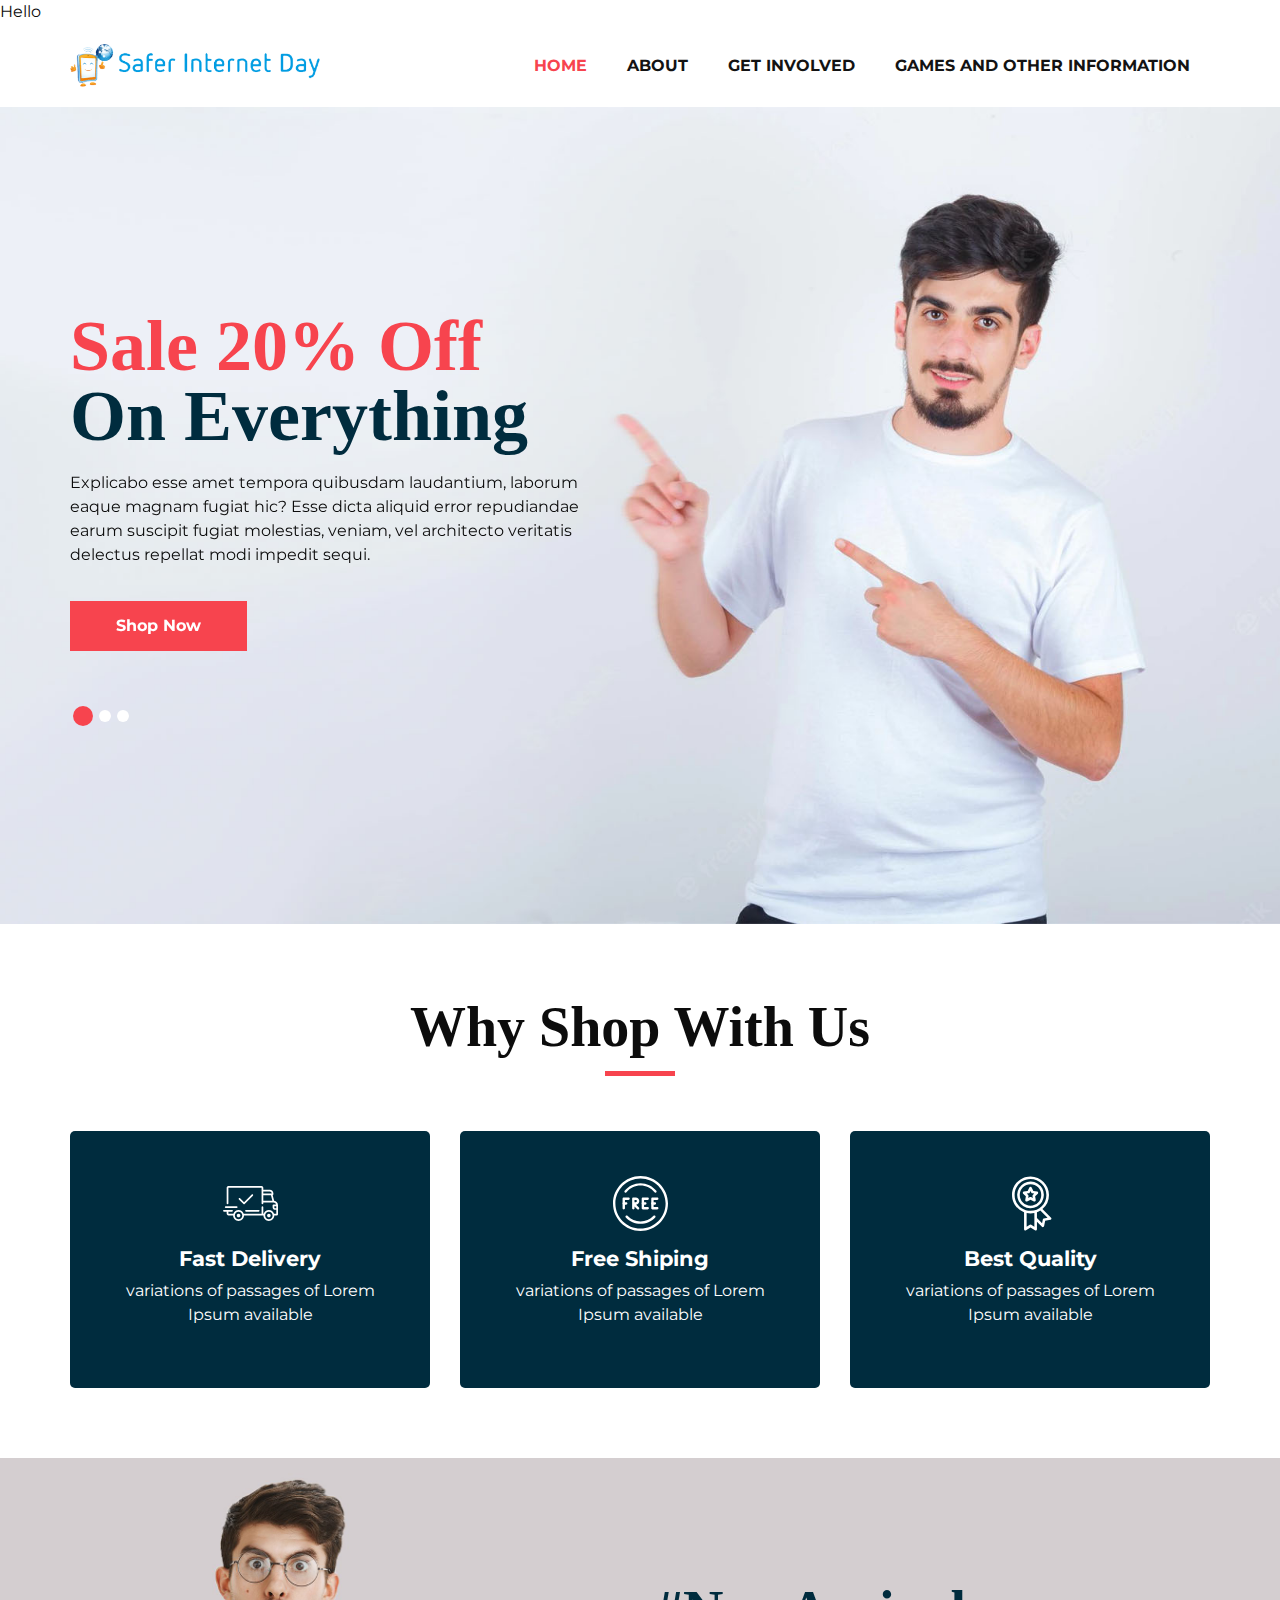
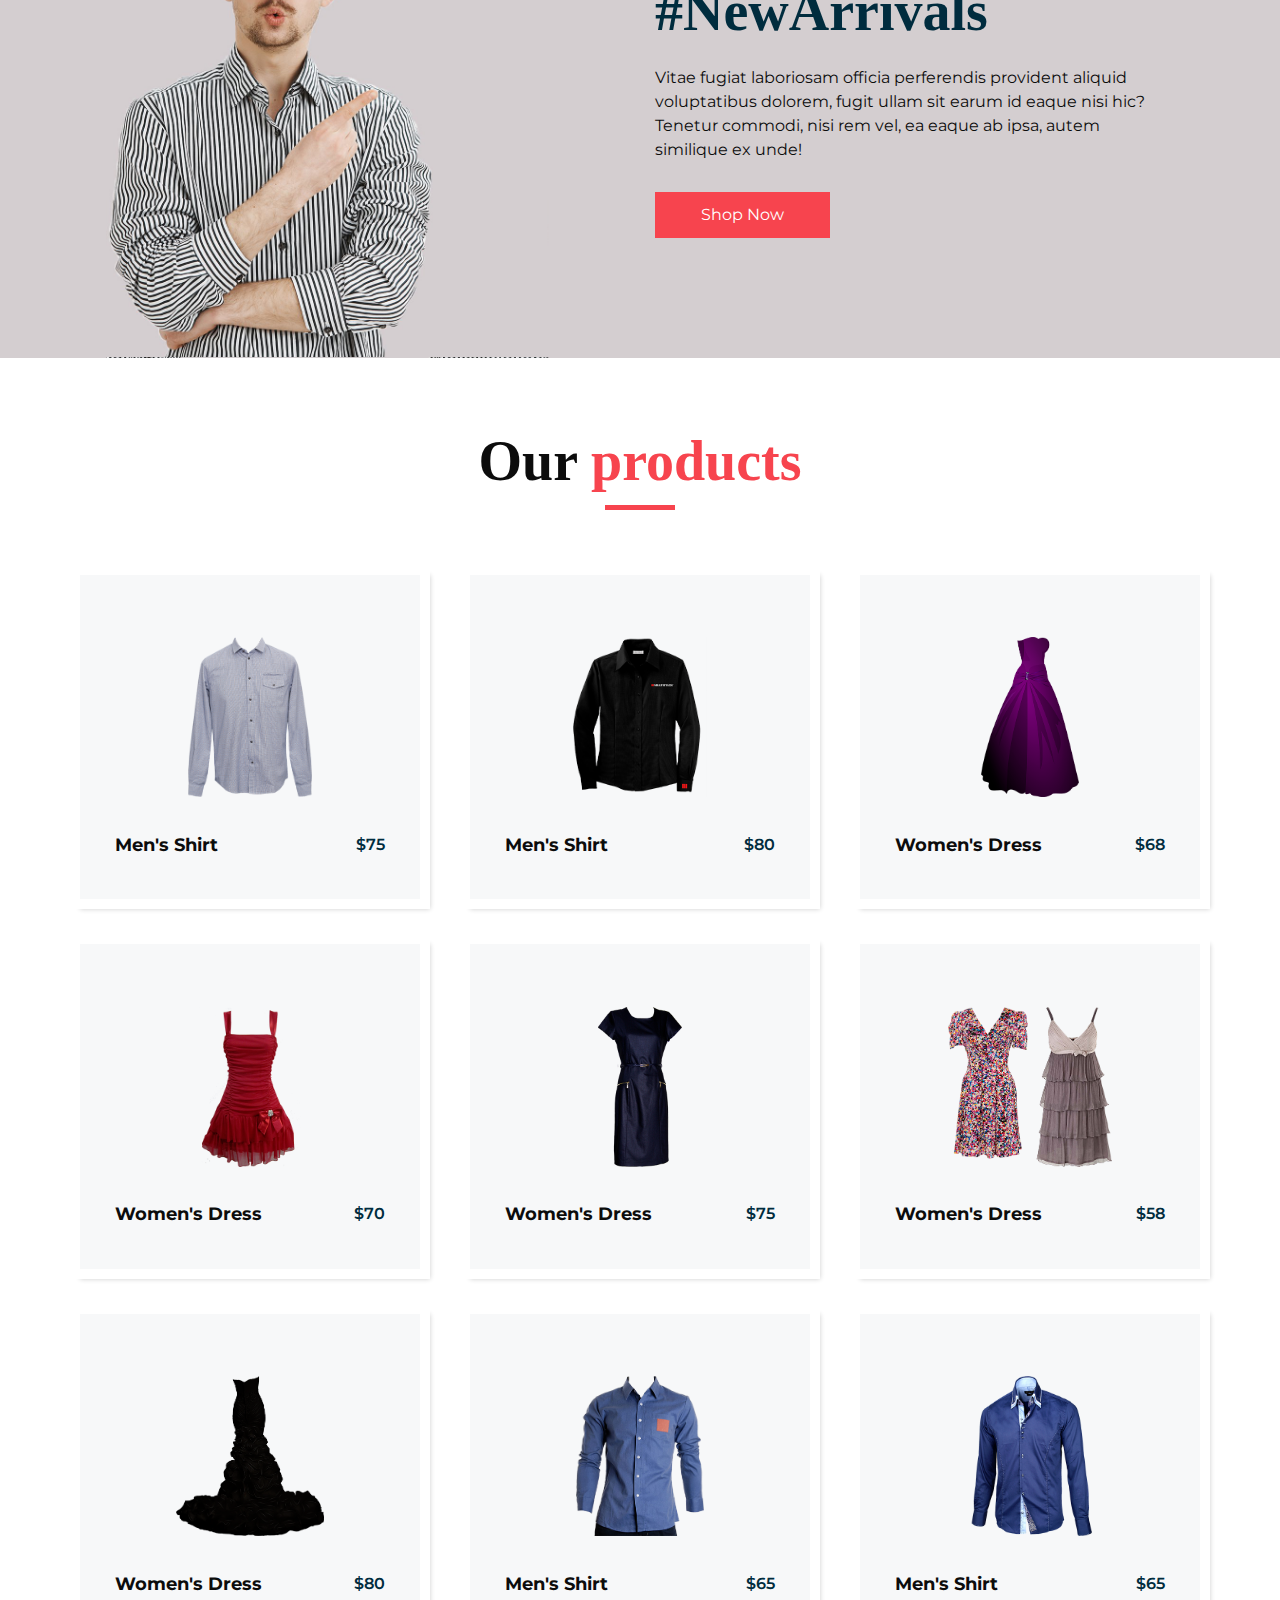
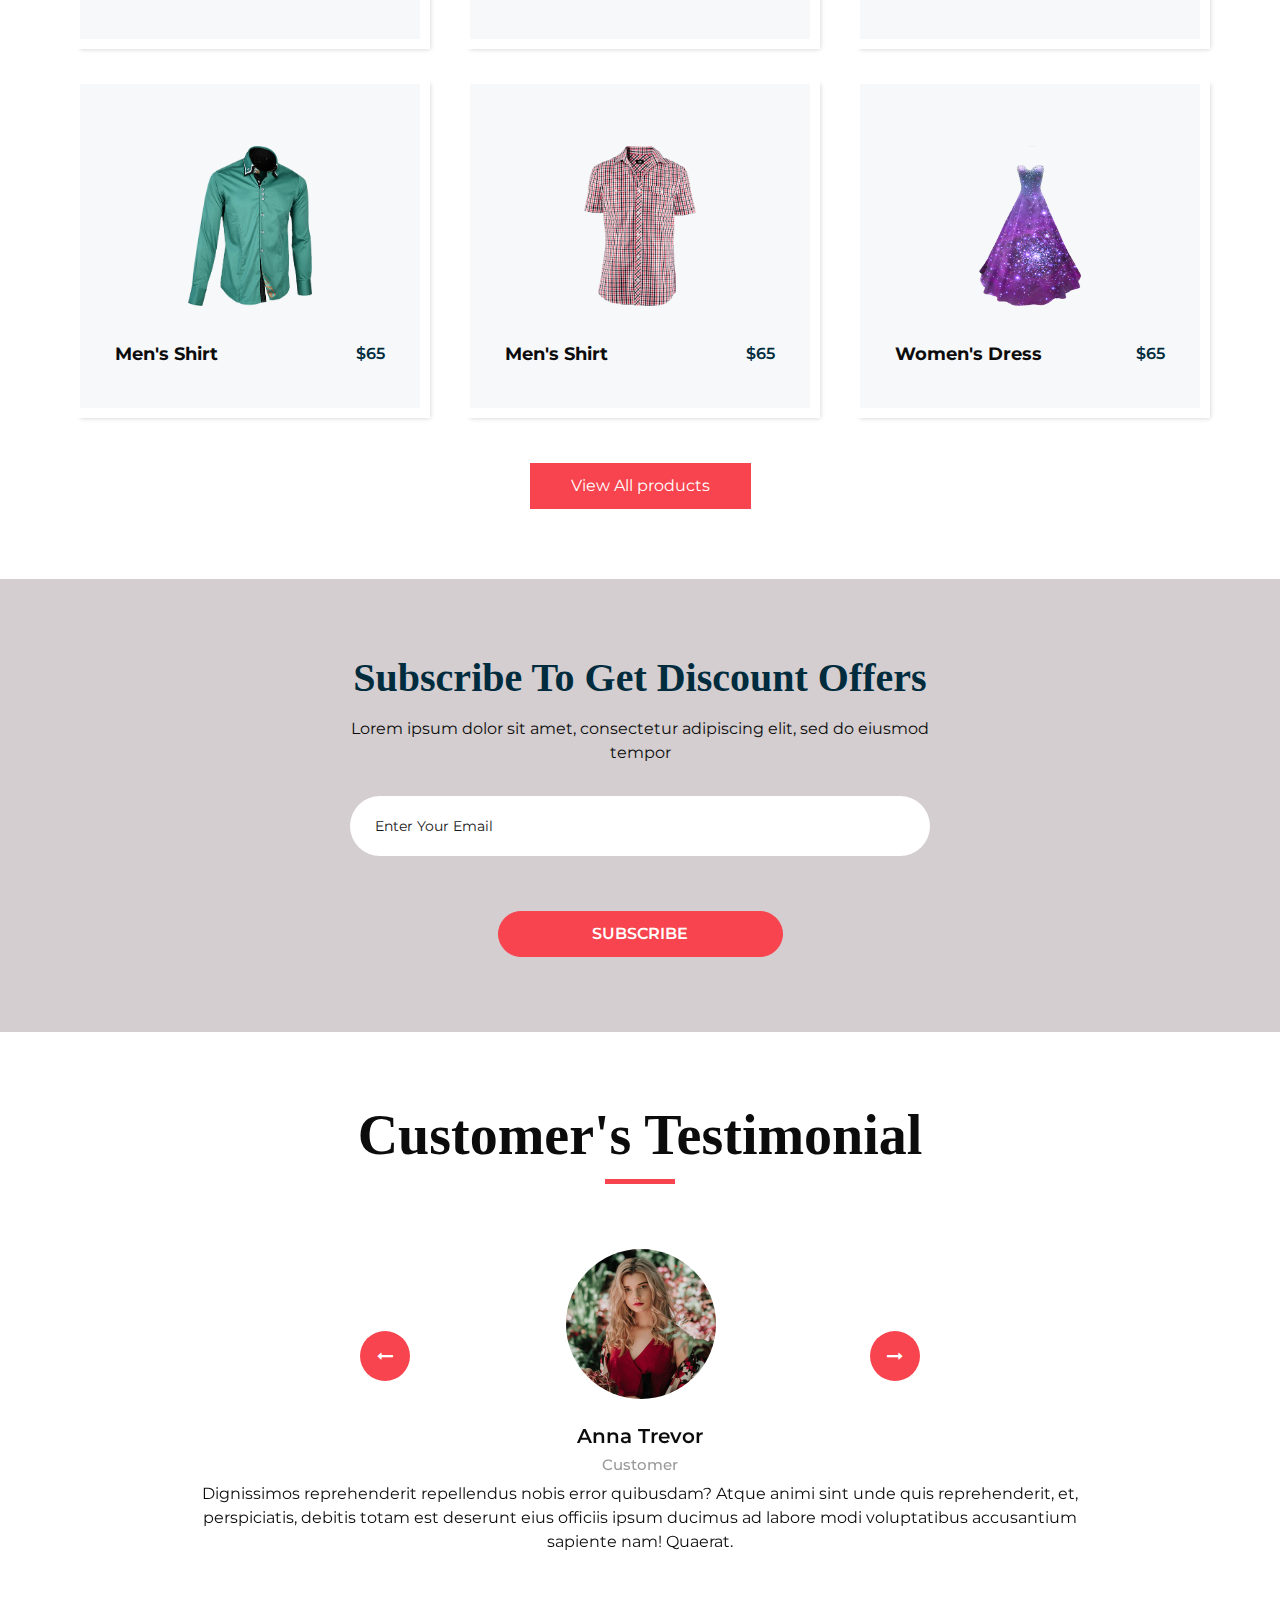
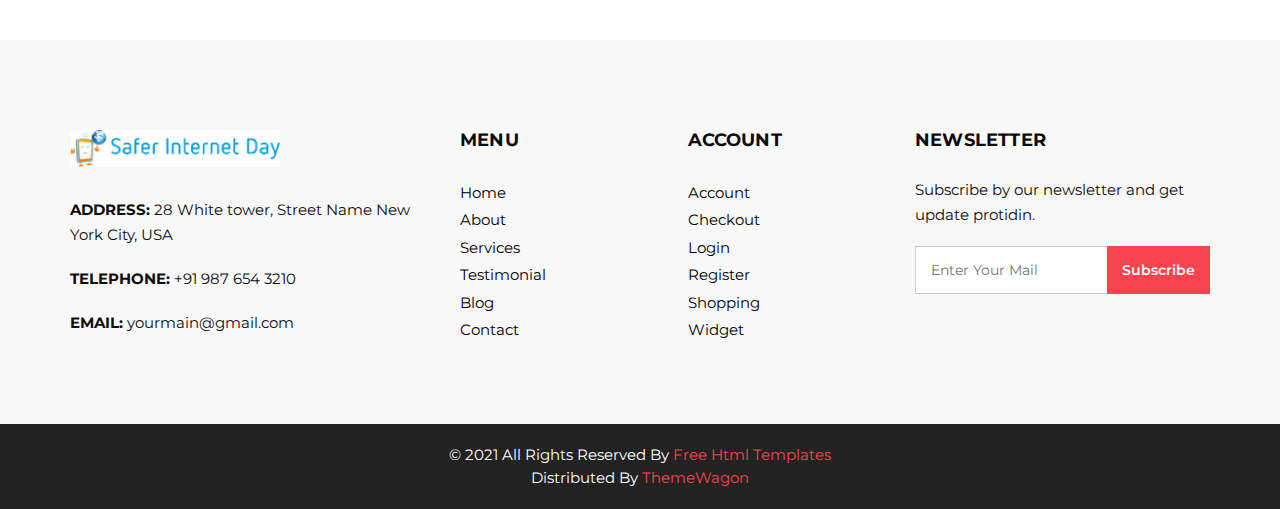
==== commit 35abab33: "Added Hello" ====
--- a/index.html
+++ b/index.html
@@ -2,6 +2,7 @@
 <html>
    <head>
       <!-- Basic -->
+      Hello
       <meta charset="utf-8" />
       <meta http-equiv="X-UA-Compatible" content="IE=edge" />
       <!-- Mobile Metas -->
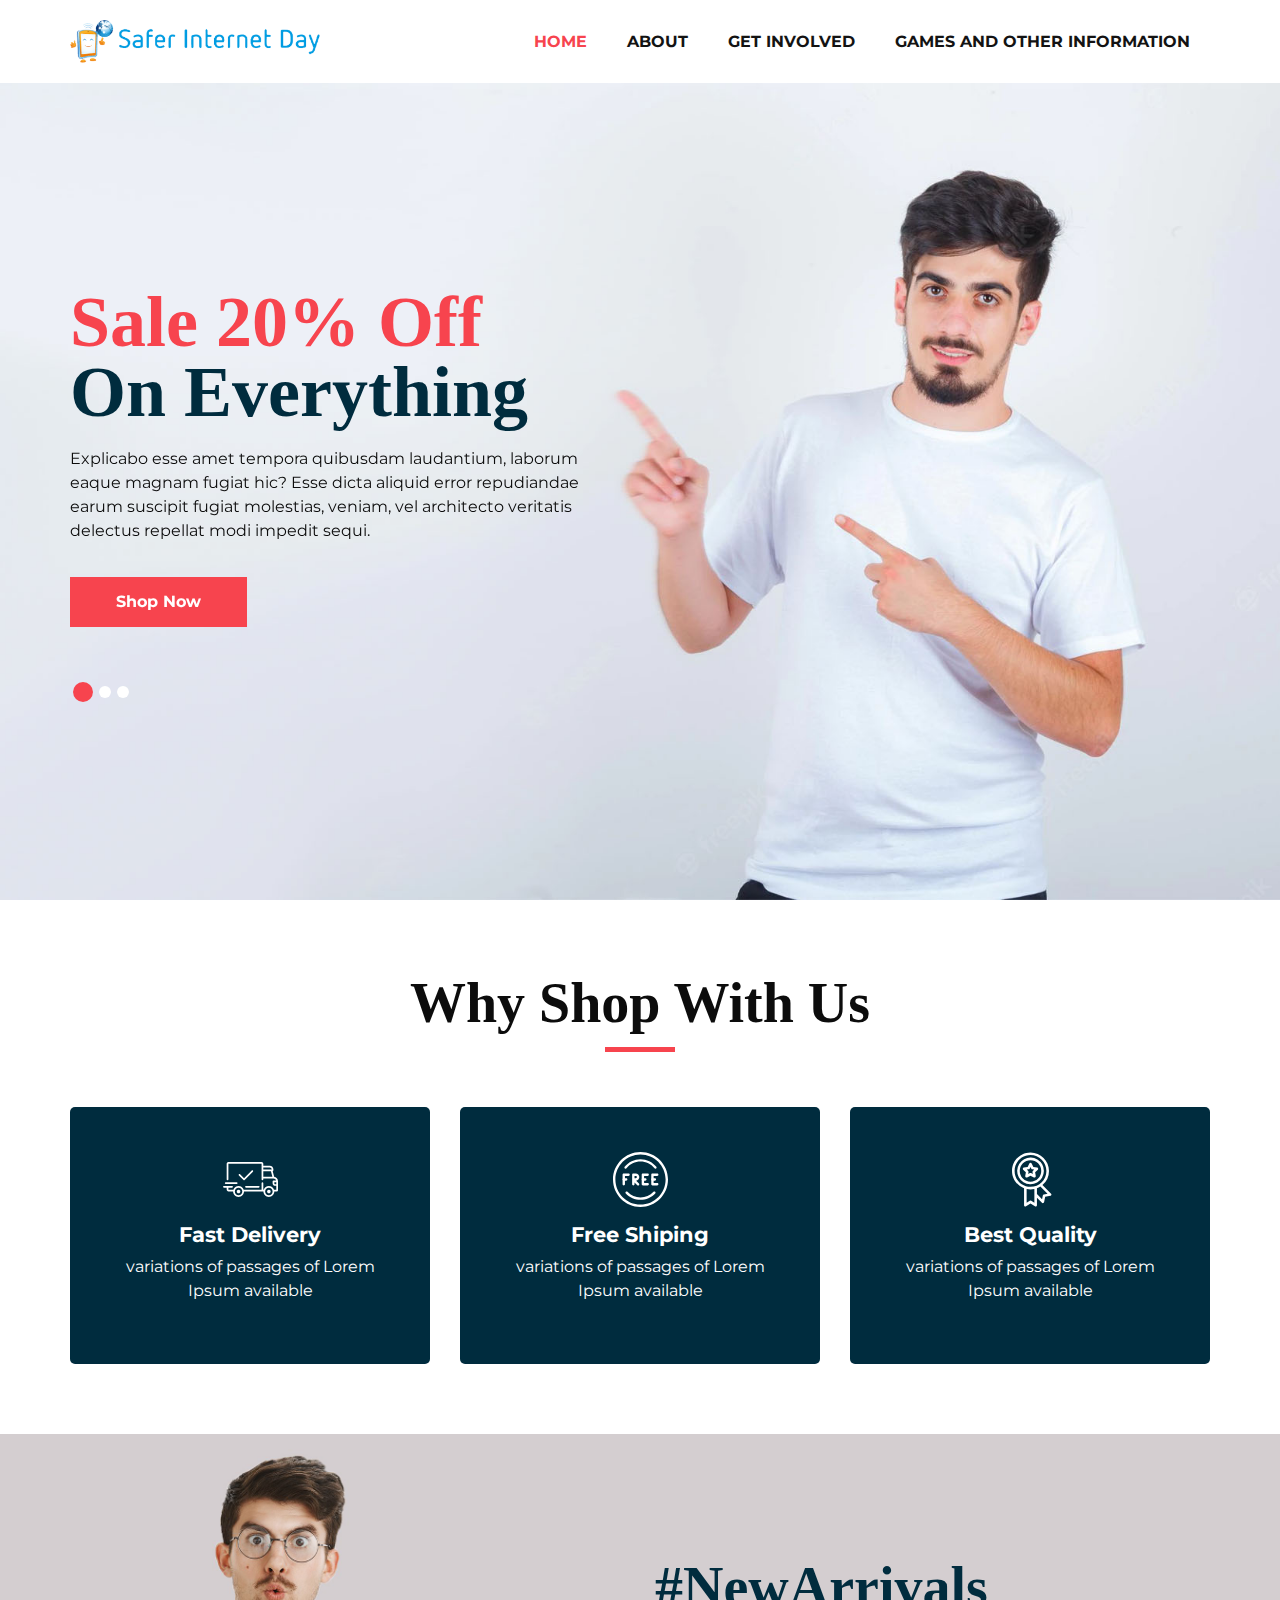
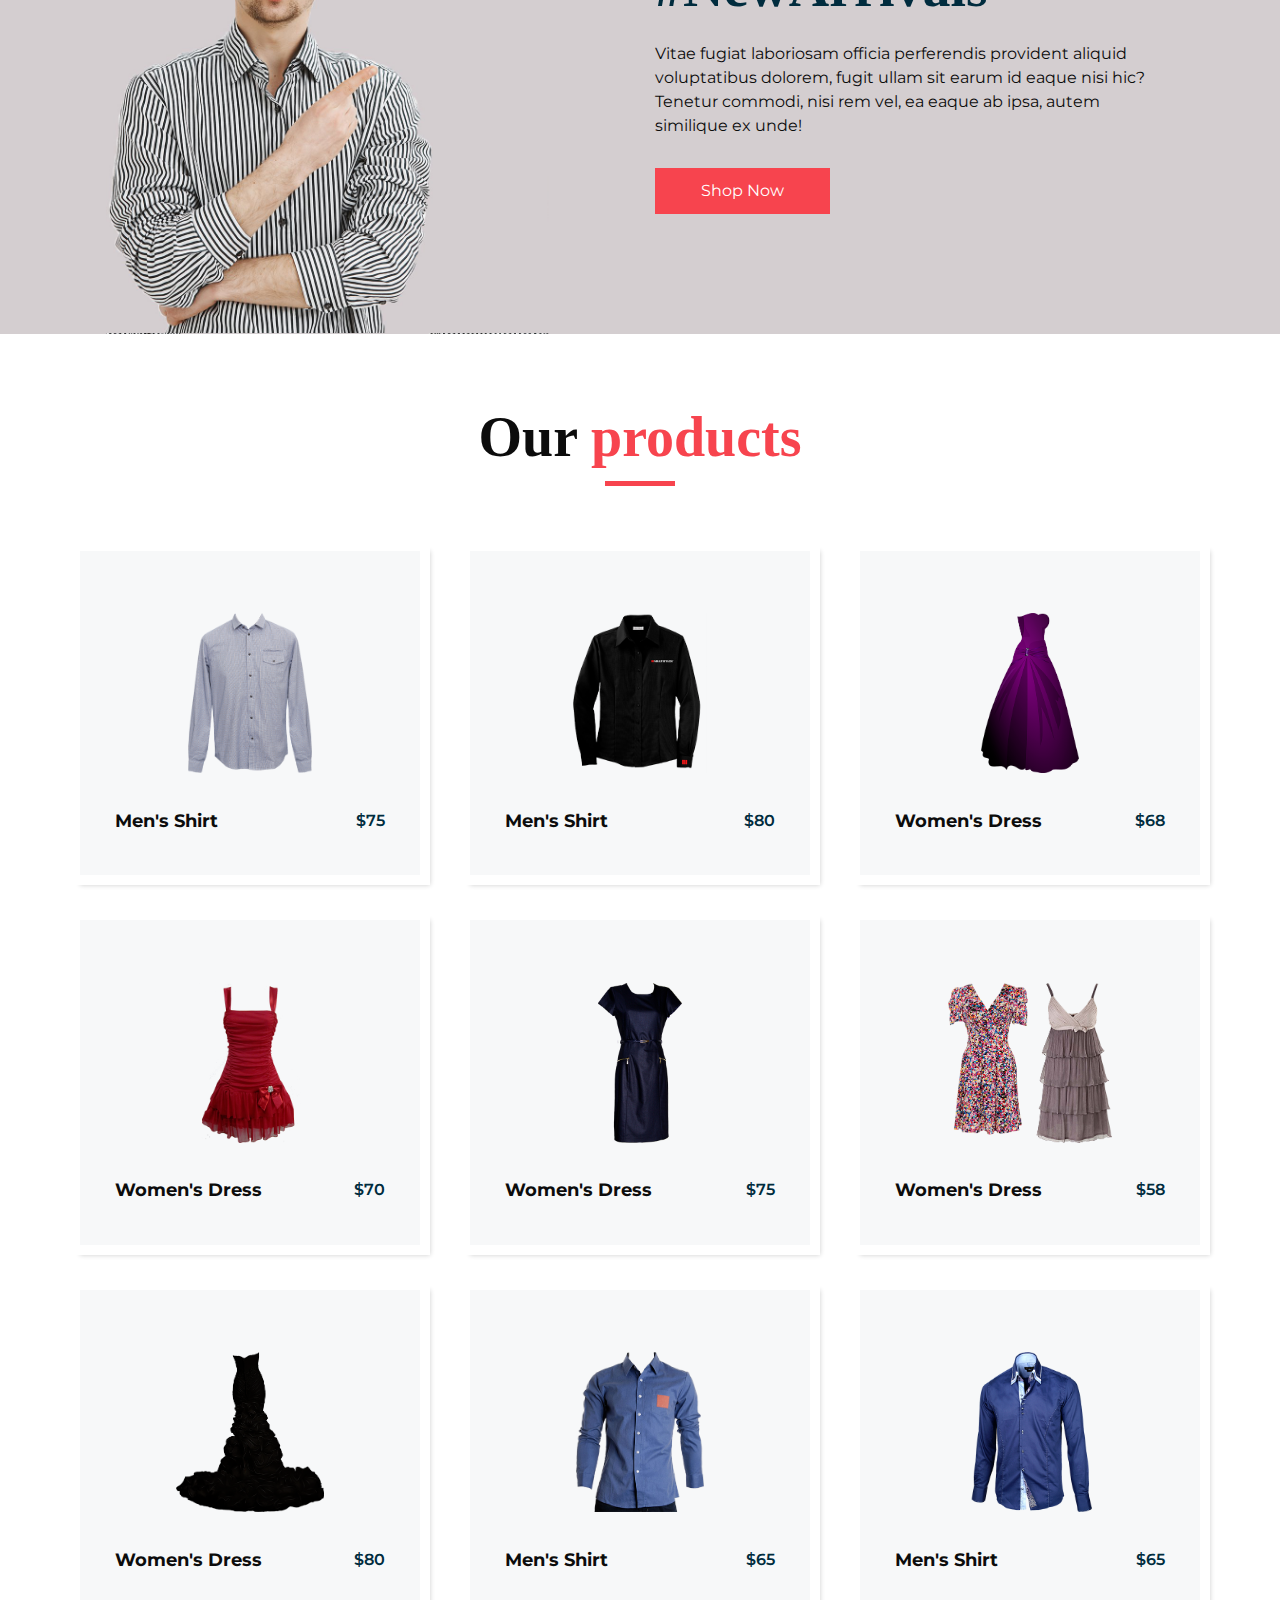
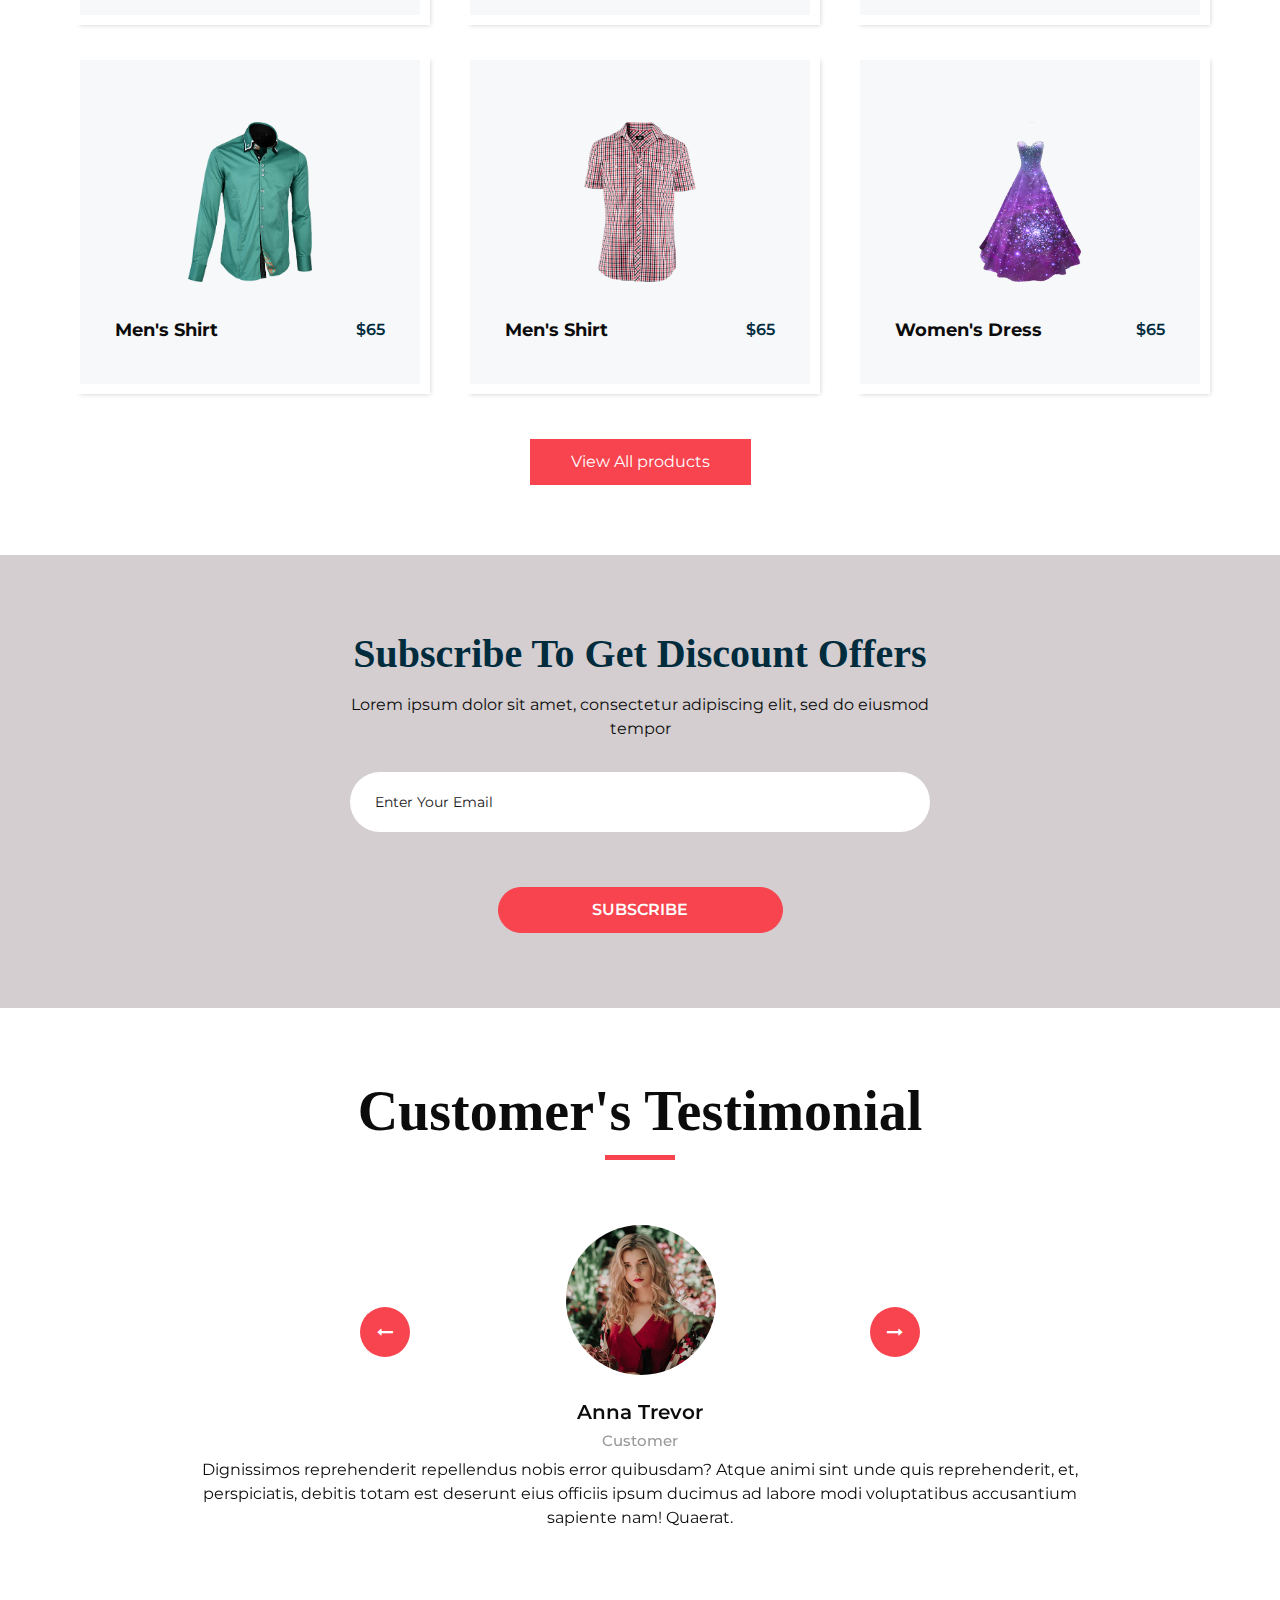
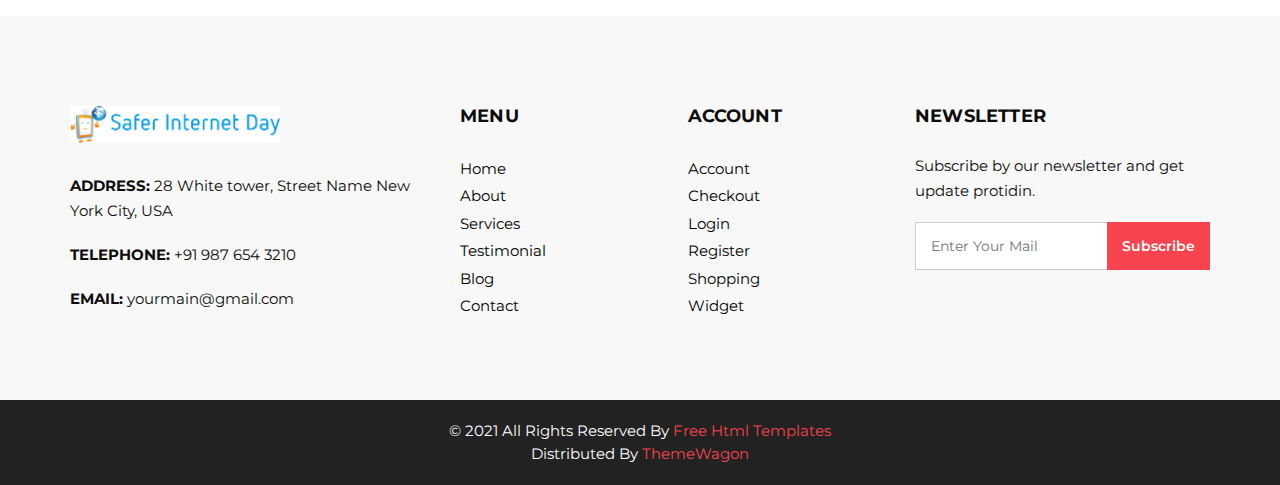
==== commit 1bfff8f2: "update" ====
--- a/index.html
+++ b/index.html
@@ -2,7 +2,7 @@
 <html>
    <head>
       <!-- Basic -->
-      Hello
+      
       <meta charset="utf-8" />
       <meta http-equiv="X-UA-Compatible" content="IE=edge" />
       <!-- Mobile Metas -->
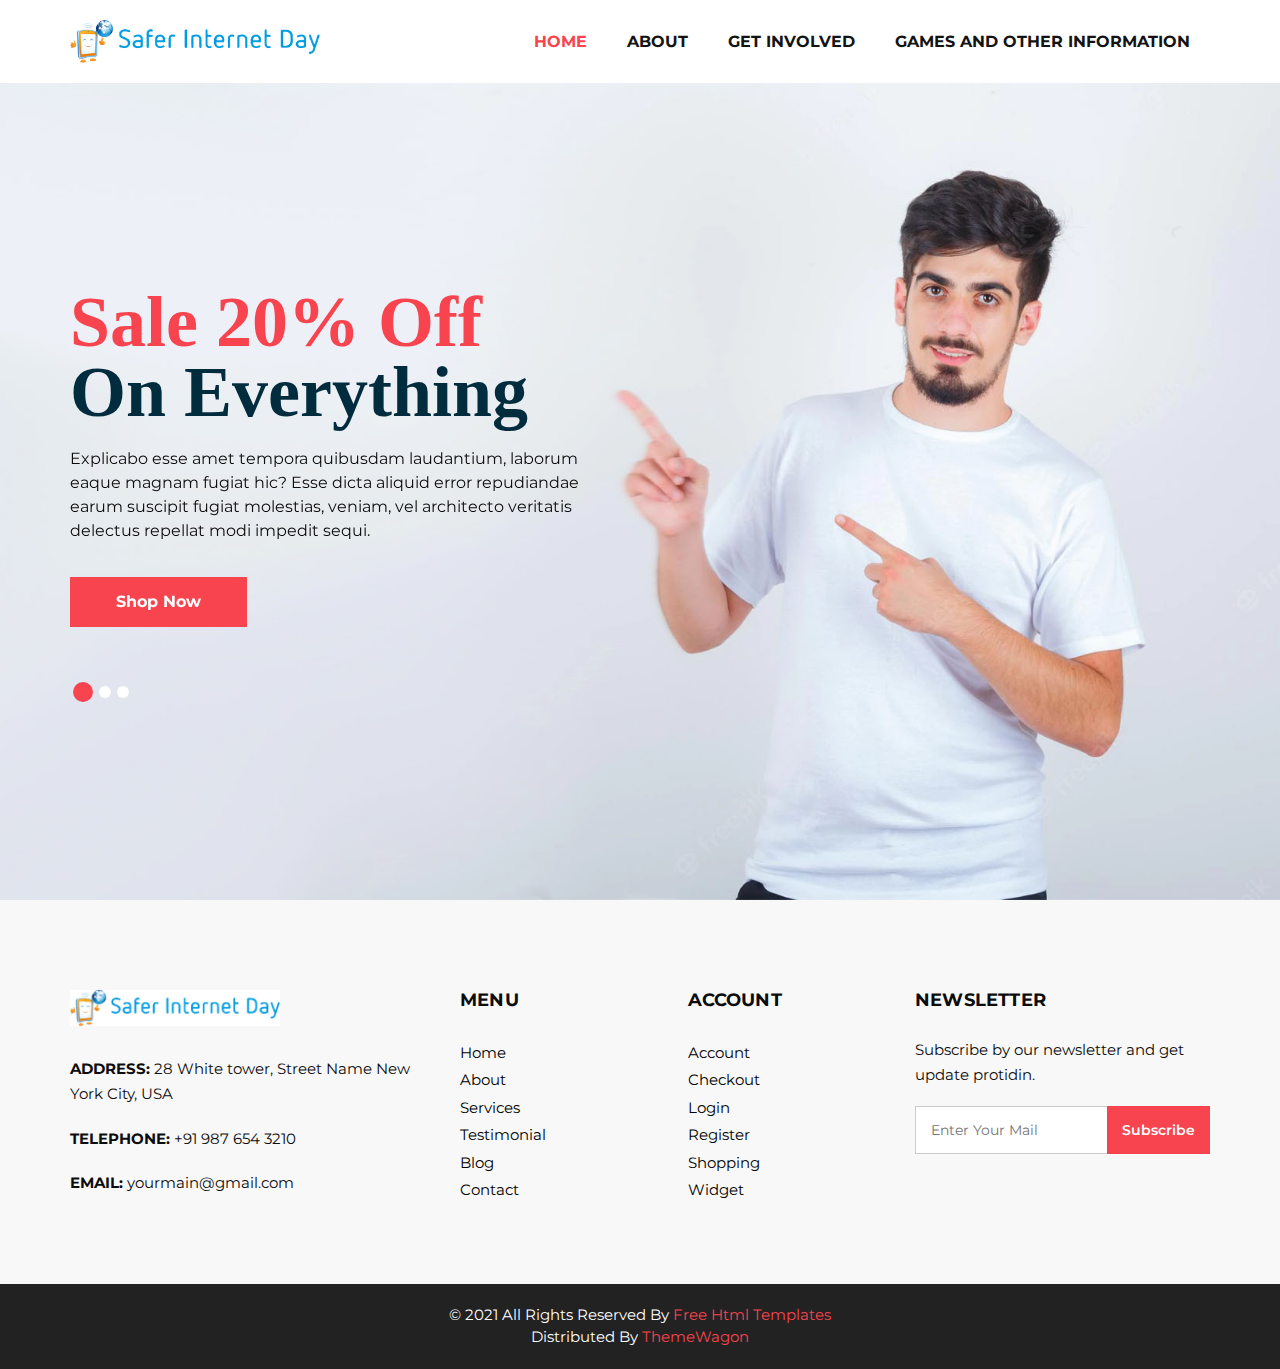
==== commit 79e9567f: "update" ====
--- a/index.html
+++ b/index.html
@@ -2,7 +2,6 @@
 <html>
    <head>
       <!-- Basic -->
-      
       <meta charset="utf-8" />
       <meta http-equiv="X-UA-Compatible" content="IE=edge" />
       <!-- Mobile Metas -->
@@ -147,716 +146,7 @@
          </section>
          <!-- end slider section -->
       </div>
-      <!-- why section -->
-      <section class="why_section layout_padding">
-         <div class="container">
-            <div class="heading_container heading_center">
-               <h2>
-                  Why Shop With Us
-               </h2>
-            </div>
-            <div class="row">
-               <div class="col-md-4">
-                  <div class="box ">
-                     <div class="img-box">
-                        <svg version="1.1" id="Layer_1" xmlns="http://www.w3.org/2000/svg" xmlns:xlink="http://www.w3.org/1999/xlink" x="0px" y="0px" viewBox="0 0 512 512" style="enable-background:new 0 0 512 512;" xml:space="preserve">
-                           <g>
-                              <g>
-                                 <path d="M476.158,231.363l-13.259-53.035c3.625-0.77,6.345-3.986,6.345-7.839v-8.551c0-18.566-15.105-33.67-33.67-33.67h-60.392
-                                    V110.63c0-9.136-7.432-16.568-16.568-16.568H50.772c-9.136,0-16.568,7.432-16.568,16.568V256c0,4.427,3.589,8.017,8.017,8.017
-                                    c4.427,0,8.017-3.589,8.017-8.017V110.63c0-0.295,0.239-0.534,0.534-0.534h307.841c0.295,0,0.534,0.239,0.534,0.534v145.372
-                                    c0,4.427,3.589,8.017,8.017,8.017c4.427,0,8.017-3.589,8.017-8.017v-9.088h94.569c0.008,0,0.014,0.002,0.021,0.002
-                                    c0.008,0,0.015-0.001,0.022-0.001c11.637,0.008,21.518,7.646,24.912,18.171h-24.928c-4.427,0-8.017,3.589-8.017,8.017v17.102
-                                    c0,13.851,11.268,25.119,25.119,25.119h9.086v35.273h-20.962c-6.886-19.883-25.787-34.205-47.982-34.205
-                                    s-41.097,14.322-47.982,34.205h-3.86v-60.393c0-4.427-3.589-8.017-8.017-8.017c-4.427,0-8.017,3.589-8.017,8.017v60.391H192.817
-                                    c-6.886-19.883-25.787-34.205-47.982-34.205s-41.097,14.322-47.982,34.205H50.772c-0.295,0-0.534-0.239-0.534-0.534v-17.637
-                                    h34.739c4.427,0,8.017-3.589,8.017-8.017s-3.589-8.017-8.017-8.017H8.017c-4.427,0-8.017,3.589-8.017,8.017
-                                    s3.589,8.017,8.017,8.017h26.188v17.637c0,9.136,7.432,16.568,16.568,16.568h43.304c-0.002,0.178-0.014,0.355-0.014,0.534
-                                    c0,27.996,22.777,50.772,50.772,50.772s50.772-22.776,50.772-50.772c0-0.18-0.012-0.356-0.014-0.534h180.67
-                                    c-0.002,0.178-0.014,0.355-0.014,0.534c0,27.996,22.777,50.772,50.772,50.772c27.995,0,50.772-22.776,50.772-50.772
-                                    c0-0.18-0.012-0.356-0.014-0.534h26.203c4.427,0,8.017-3.589,8.017-8.017v-85.511C512,251.989,496.423,234.448,476.158,231.363z
-                                    M375.182,144.301h60.392c9.725,0,17.637,7.912,17.637,17.637v0.534h-78.029V144.301z M375.182,230.881v-52.376h71.235
-                                    l13.094,52.376H375.182z M144.835,401.904c-19.155,0-34.739-15.583-34.739-34.739s15.584-34.739,34.739-34.739
-                                    c19.155,0,34.739,15.583,34.739,34.739S163.99,401.904,144.835,401.904z M427.023,401.904c-19.155,0-34.739-15.583-34.739-34.739
-                                    s15.584-34.739,34.739-34.739c19.155,0,34.739,15.583,34.739,34.739S446.178,401.904,427.023,401.904z M495.967,299.29h-9.086
-                                    c-5.01,0-9.086-4.076-9.086-9.086v-9.086h18.171V299.29z" />
-                              </g>
-                           </g>
-                           <g>
-                              <g>
-                                 <path d="M144.835,350.597c-9.136,0-16.568,7.432-16.568,16.568c0,9.136,7.432,16.568,16.568,16.568
-                                    c9.136,0,16.568-7.432,16.568-16.568C161.403,358.029,153.971,350.597,144.835,350.597z" />
-                              </g>
-                           </g>
-                           <g>
-                              <g>
-                                 <path d="M427.023,350.597c-9.136,0-16.568,7.432-16.568,16.568c0,9.136,7.432,16.568,16.568,16.568
-                                    c9.136,0,16.568-7.432,16.568-16.568C443.591,358.029,436.159,350.597,427.023,350.597z" />
-                              </g>
-                           </g>
-                           <g>
-                              <g>
-                                 <path d="M332.96,316.393H213.244c-4.427,0-8.017,3.589-8.017,8.017s3.589,8.017,8.017,8.017H332.96
-                                    c4.427,0,8.017-3.589,8.017-8.017S337.388,316.393,332.96,316.393z" />
-                              </g>
-                           </g>
-                           <g>
-                              <g>
-                                 <path d="M127.733,282.188H25.119c-4.427,0-8.017,3.589-8.017,8.017s3.589,8.017,8.017,8.017h102.614
-                                    c4.427,0,8.017-3.589,8.017-8.017S132.16,282.188,127.733,282.188z" />
-                              </g>
-                           </g>
-                           <g>
-                              <g>
-                                 <path d="M278.771,173.37c-3.13-3.13-8.207-3.13-11.337,0.001l-71.292,71.291l-37.087-37.087c-3.131-3.131-8.207-3.131-11.337,0
-                                    c-3.131,3.131-3.131,8.206,0,11.337l42.756,42.756c1.565,1.566,3.617,2.348,5.668,2.348s4.104-0.782,5.668-2.348l76.96-76.96
-                                    C281.901,181.576,281.901,176.501,278.771,173.37z" />
-                              </g>
-                           </g>
-                           <g>
-                           </g>
-                           <g>
-                           </g>
-                           <g>
-                           </g>
-                           <g>
-                           </g>
-                           <g>
-                           </g>
-                           <g>
-                           </g>
-                           <g>
-                           </g>
-                           <g>
-                           </g>
-                           <g>
-                           </g>
-                           <g>
-                           </g>
-                           <g>
-                           </g>
-                           <g>
-                           </g>
-                           <g>
-                           </g>
-                           <g>
-                           </g>
-                           <g>
-                           </g>
-                        </svg>
-                     </div>
-                     <div class="detail-box">
-                        <h5>
-                           Fast Delivery
-                        </h5>
-                        <p>
-                           variations of passages of Lorem Ipsum available
-                        </p>
-                     </div>
-                  </div>
-               </div>
-               <div class="col-md-4">
-                  <div class="box ">
-                     <div class="img-box">
-                        <svg version="1.1" id="Capa_1" xmlns="http://www.w3.org/2000/svg" xmlns:xlink="http://www.w3.org/1999/xlink" x="0px" y="0px" viewBox="0 0 490.667 490.667" style="enable-background:new 0 0 490.667 490.667;" xml:space="preserve">
-                           <g>
-                              <g>
-                                 <path d="M138.667,192H96c-5.888,0-10.667,4.779-10.667,10.667V288c0,5.888,4.779,10.667,10.667,10.667s10.667-4.779,10.667-10.667
-                                    v-74.667h32c5.888,0,10.667-4.779,10.667-10.667S144.555,192,138.667,192z" />
-                              </g>
-                           </g>
-                           <g>
-                              <g>
-                                 <path d="M117.333,234.667H96c-5.888,0-10.667,4.779-10.667,10.667S90.112,256,96,256h21.333c5.888,0,10.667-4.779,10.667-10.667
-                                    S123.221,234.667,117.333,234.667z" />
-                              </g>
-                           </g>
-                           <g>
-                              <g>
-                                 <path d="M245.333,0C110.059,0,0,110.059,0,245.333s110.059,245.333,245.333,245.333s245.333-110.059,245.333-245.333
-                                    S380.608,0,245.333,0z M245.333,469.333c-123.52,0-224-100.48-224-224s100.48-224,224-224s224,100.48,224,224
-                                    S368.853,469.333,245.333,469.333z" />
-                              </g>
-                           </g>
-                           <g>
-                              <g>
-                                 <path d="M386.752,131.989C352.085,88.789,300.544,64,245.333,64s-106.752,24.789-141.419,67.989
-                                    c-3.691,4.587-2.965,11.307,1.643,14.997c4.587,3.691,11.307,2.965,14.976-1.643c30.613-38.144,76.096-60.011,124.8-60.011
-                                    s94.187,21.867,124.779,60.011c2.112,2.624,5.205,3.989,8.32,3.989c2.368,0,4.715-0.768,6.677-2.347
-                                    C389.717,143.296,390.443,136.576,386.752,131.989z" />
-                              </g>
-                           </g>
-                           <g>
-                              <g>
-                                 <path d="M376.405,354.923c-4.224-4.032-11.008-3.861-15.061,0.405c-30.613,32.235-71.808,50.005-116.011,50.005
-                                    s-85.397-17.771-115.989-50.005c-4.032-4.309-10.816-4.437-15.061-0.405c-4.309,4.053-4.459,10.816-0.405,15.083
-                                    c34.667,36.544,81.344,56.661,131.456,56.661s96.789-20.117,131.477-56.661C380.864,365.739,380.693,358.976,376.405,354.923z" />
-                              </g>
-                           </g>
-                           <g>
-                              <g>
-                                 <path d="M206.805,255.723c15.701-2.027,27.861-15.488,27.861-31.723c0-17.643-14.357-32-32-32h-21.333
-                                    c-5.888,0-10.667,4.779-10.667,10.667v42.581c0,0.043,0,0.107,0,0.149V288c0,5.888,4.779,10.667,10.667,10.667
-                                    S192,293.888,192,288v-16.917l24.448,24.469c2.091,2.069,4.821,3.115,7.552,3.115c2.731,0,5.461-1.045,7.531-3.136
-                                    c4.16-4.16,4.16-10.923,0-15.083L206.805,255.723z M192,234.667v-21.333h10.667c5.867,0,10.667,4.779,10.667,10.667
-                                    s-4.8,10.667-10.667,10.667H192z" />
-                              </g>
-                           </g>
-                           <g>
-                              <g>
-                                 <path d="M309.333,277.333h-32v-64h32c5.888,0,10.667-4.779,10.667-10.667S315.221,192,309.333,192h-42.667
-                                    c-5.888,0-10.667,4.779-10.667,10.667V288c0,5.888,4.779,10.667,10.667,10.667h42.667c5.888,0,10.667-4.779,10.667-10.667
-                                    S315.221,277.333,309.333,277.333z" />
-                              </g>
-                           </g>
-                           <g>
-                              <g>
-                                 <path d="M288,234.667h-21.333c-5.888,0-10.667,4.779-10.667,10.667S260.779,256,266.667,256H288
-                                    c5.888,0,10.667-4.779,10.667-10.667S293.888,234.667,288,234.667z" />
-                              </g>
-                           </g>
-                           <g>
-                              <g>
-                                 <path d="M394.667,277.333h-32v-64h32c5.888,0,10.667-4.779,10.667-10.667S400.555,192,394.667,192H352
-                                    c-5.888,0-10.667,4.779-10.667,10.667V288c0,5.888,4.779,10.667,10.667,10.667h42.667c5.888,0,10.667-4.779,10.667-10.667
-                                    S400.555,277.333,394.667,277.333z" />
-                              </g>
-                           </g>
-                           <g>
-                              <g>
-                                 <path d="M373.333,234.667H352c-5.888,0-10.667,4.779-10.667,10.667S346.112,256,352,256h21.333
-                                    c5.888,0,10.667-4.779,10.667-10.667S379.221,234.667,373.333,234.667z" />
-                              </g>
-                           </g>
-                           <g>
-                           </g>
-                           <g>
-                           </g>
-                           <g>
-                           </g>
-                           <g>
-                           </g>
-                           <g>
-                           </g>
-                           <g>
-                           </g>
-                           <g>
-                           </g>
-                           <g>
-                           </g>
-                           <g>
-                           </g>
-                           <g>
-                           </g>
-                           <g>
-                           </g>
-                           <g>
-                           </g>
-                           <g>
-                           </g>
-                           <g>
-                           </g>
-                           <g>
-                           </g>
-                        </svg>
-                     </div>
-                     <div class="detail-box">
-                        <h5>
-                           Free Shiping
-                        </h5>
-                        <p>
-                           variations of passages of Lorem Ipsum available
-                        </p>
-                     </div>
-                  </div>
-               </div>
-               <div class="col-md-4">
-                  <div class="box ">
-                     <div class="img-box">
-                        <svg id="_30_Premium" height="512" viewBox="0 0 512 512" width="512" xmlns="http://www.w3.org/2000/svg" data-name="30_Premium">
-                           <g id="filled">
-                              <path d="m252.92 300h3.08a124.245 124.245 0 1 0 -4.49-.09c.075.009.15.023.226.03.394.039.789.06 1.184.06zm-96.92-124a100 100 0 1 1 100 100 100.113 100.113 0 0 1 -100-100z" />
-                              <path d="m447.445 387.635-80.4-80.4a171.682 171.682 0 0 0 60.955-131.235c0-94.841-77.159-172-172-172s-172 77.159-172 172c0 73.747 46.657 136.794 112 161.2v158.8c-.3 9.289 11.094 15.384 18.656 9.984l41.344-27.562 41.344 27.562c7.574 5.4 18.949-.7 18.656-9.984v-70.109l46.6 46.594c6.395 6.789 18.712 3.025 20.253-6.132l9.74-48.724 48.725-9.742c9.163-1.531 12.904-13.893 6.127-20.252zm-339.445-211.635c0-81.607 66.393-148 148-148s148 66.393 148 148-66.393 148-148 148-148-66.393-148-148zm154.656 278.016a12 12 0 0 0 -13.312 0l-29.344 19.562v-129.378a172.338 172.338 0 0 0 72 0v129.38zm117.381-58.353a12 12 0 0 0 -9.415 9.415l-6.913 34.58-47.709-47.709v-54.749a171.469 171.469 0 0 0 31.467-15.6l67.151 67.152z" />
-                              <path d="m287.62 236.985c8.349 4.694 19.251-3.212 17.367-12.618l-5.841-35.145 25.384-25c7.049-6.5 2.89-19.3-6.634-20.415l-35.23-5.306-15.933-31.867c-4.009-8.713-17.457-8.711-21.466 0l-15.933 31.866-35.23 5.306c-9.526 1.119-13.681 13.911-6.634 20.415l25.384 25-5.841 35.145c-1.879 9.406 9 17.31 17.367 12.618l31.62-16.414zm-53-32.359 2.928-17.615a12 12 0 0 0 -3.417-10.516l-12.721-12.531 17.658-2.66a12 12 0 0 0 8.947-6.5l7.985-15.971 7.985 15.972a12 12 0 0 0 8.947 6.5l17.658 2.66-12.723 12.535a12 12 0 0 0 -3.417 10.516l2.928 17.615-15.849-8.231a12 12 0 0 0 -11.058 0z" />
-                           </g>
-                        </svg>
-                     </div>
-                     <div class="detail-box">
-                        <h5>
-                           Best Quality
-                        </h5>
-                        <p>
-                           variations of passages of Lorem Ipsum available
-                        </p>
-                     </div>
-                  </div>
-               </div>
-            </div>
-         </div>
-      </section>
-      <!-- end why section -->
-
-      <!-- arrival section -->
-      <section class="arrival_section">
-         <div class="container">
-            <div class="box">
-               <div class="arrival_bg_box">
-                  <img src="images/arrival-bg.png" alt="">
-               </div>
-               <div class="row">
-                  <div class="col-md-6 ml-auto">
-                     <div class="heading_container remove_line_bt">
-                        <h2>
-                           #NewArrivals
-                        </h2>
-                     </div>
-                     <p style="margin-top: 20px;margin-bottom: 30px;">
-                        Vitae fugiat laboriosam officia perferendis provident aliquid voluptatibus dolorem, fugit ullam sit earum id eaque nisi hic? Tenetur commodi, nisi rem vel, ea eaque ab ipsa, autem similique ex unde!
-                     </p>
-                     <a href="">
-                     Shop Now
-                     </a>
-                  </div>
-               </div>
-            </div>
-         </div>
-      </section>
-      <!-- end arrival section -->
-
-      <!-- product section -->
-      <section class="product_section layout_padding">
-         <div class="container">
-            <div class="heading_container heading_center">
-               <h2>
-                  Our <span>products</span>
-               </h2>
-            </div>
-            <div class="row">
-               <div class="col-sm-6 col-md-4 col-lg-4">
-                  <div class="box">
-                     <div class="option_container">
-                        <div class="options">
-                           <a href="" class="option1">
-                           Men's Shirt
-                           </a>
-                           <a href="" class="option2">
-                           Buy Now
-                           </a>
-                        </div>
-                     </div>
-                     <div class="img-box">
-                        <img src="images/p1.png" alt="">
-                     </div>
-                     <div class="detail-box">
-                        <h5>
-                           Men's Shirt
-                        </h5>
-                        <h6>
-                           $75
-                        </h6>
-                     </div>
-                  </div>
-               </div>
-               <div class="col-sm-6 col-md-4 col-lg-4">
-                  <div class="box">
-                     <div class="option_container">
-                        <div class="options">
-                           <a href="" class="option1">
-                           Add To Cart
-                           </a>
-                           <a href="" class="option2">
-                           Buy Now
-                           </a>
-                        </div>
-                     </div>
-                     <div class="img-box">
-                        <img src="images/p2.png" alt="">
-                     </div>
-                     <div class="detail-box">
-                        <h5>
-                           Men's Shirt
-                        </h5>
-                        <h6>
-                           $80
-                        </h6>
-                     </div>
-                  </div>
-               </div>
-               <div class="col-sm-6 col-md-4 col-lg-4">
-                  <div class="box">
-                     <div class="option_container">
-                        <div class="options">
-                           <a href="" class="option1">
-                           Add To Cart
-                           </a>
-                           <a href="" class="option2">
-                           Buy Now
-                           </a>
-                        </div>
-                     </div>
-                     <div class="img-box">
-                        <img src="images/p3.png" alt="">
-                     </div>
-                     <div class="detail-box">
-                        <h5>
-                           Women's Dress
-                        </h5>
-                        <h6>
-                           $68
-                        </h6>
-                     </div>
-                  </div>
-               </div>
-               <div class="col-sm-6 col-md-4 col-lg-4">
-                  <div class="box">
-                     <div class="option_container">
-                        <div class="options">
-                           <a href="" class="option1">
-                           Add To Cart
-                           </a>
-                           <a href="" class="option2">
-                           Buy Now
-                           </a>
-                        </div>
-                     </div>
-                     <div class="img-box">
-                        <img src="images/p4.png" alt="">
-                     </div>
-                     <div class="detail-box">
-                        <h5>
-                           Women's Dress
-                        </h5>
-                        <h6>
-                           $70
-                        </h6>
-                     </div>
-                  </div>
-               </div>
-               <div class="col-sm-6 col-md-4 col-lg-4">
-                  <div class="box">
-                     <div class="option_container">
-                        <div class="options">
-                           <a href="" class="option1">
-                           Add To Cart
-                           </a>
-                           <a href="" class="option2">
-                           Buy Now
-                           </a>
-                        </div>
-                     </div>
-                     <div class="img-box">
-                        <img src="images/p5.png" alt="">
-                     </div>
-                     <div class="detail-box">
-                        <h5>
-                           Women's Dress
-                        </h5>
-                        <h6>
-                           $75
-                        </h6>
-                     </div>
-                  </div>
-               </div>
-               <div class="col-sm-6 col-md-4 col-lg-4">
-                  <div class="box">
-                     <div class="option_container">
-                        <div class="options">
-                           <a href="" class="option1">
-                           Add To Cart
-                           </a>
-                           <a href="" class="option2">
-                           Buy Now
-                           </a>
-                        </div>
-                     </div>
-                     <div class="img-box">
-                        <img src="images/p6.png" alt="">
-                     </div>
-                     <div class="detail-box">
-                        <h5>
-                           Women's Dress
-                        </h5>
-                        <h6>
-                           $58
-                        </h6>
-                     </div>
-                  </div>
-               </div>
-               <div class="col-sm-6 col-md-4 col-lg-4">
-                  <div class="box">
-                     <div class="option_container">
-                        <div class="options">
-                           <a href="" class="option1">
-                           Add To Cart
-                           </a>
-                           <a href="" class="option2">
-                           Buy Now
-                           </a>
-                        </div>
-                     </div>
-                     <div class="img-box">
-                        <img src="images/p7.png" alt="">
-                     </div>
-                     <div class="detail-box">
-                        <h5>
-                           Women's Dress
-                        </h5>
-                        <h6>
-                           $80
-                        </h6>
-                     </div>
-                  </div>
-               </div>
-               <div class="col-sm-6 col-md-4 col-lg-4">
-                  <div class="box">
-                     <div class="option_container">
-                        <div class="options">
-                           <a href="" class="option1">
-                           Add To Cart
-                           </a>
-                           <a href="" class="option2">
-                           Buy Now
-                           </a>
-                        </div>
-                     </div>
-                     <div class="img-box">
-                        <img src="images/p8.png" alt="">
-                     </div>
-                     <div class="detail-box">
-                        <h5>
-                           Men's Shirt
-                        </h5>
-                        <h6>
-                           $65
-                        </h6>
-                     </div>
-                  </div>
-               </div>
-               <div class="col-sm-6 col-md-4 col-lg-4">
-                  <div class="box">
-                     <div class="option_container">
-                        <div class="options">
-                           <a href="" class="option1">
-                           Add To Cart
-                           </a>
-                           <a href="" class="option2">
-                           Buy Now
-                           </a>
-                        </div>
-                     </div>
-                     <div class="img-box">
-                        <img src="images/p9.png" alt="">
-                     </div>
-                     <div class="detail-box">
-                        <h5>
-                           Men's Shirt
-                        </h5>
-                        <h6>
-                           $65
-                        </h6>
-                     </div>
-                  </div>
-               </div>
-               <div class="col-sm-6 col-md-4 col-lg-4">
-                  <div class="box">
-                     <div class="option_container">
-                        <div class="options">
-                           <a href="" class="option1">
-                           Add To Cart
-                           </a>
-                           <a href="" class="option2">
-                           Buy Now
-                           </a>
-                        </div>
-                     </div>
-                     <div class="img-box">
-                        <img src="images/p10.png" alt="">
-                     </div>
-                     <div class="detail-box">
-                        <h5>
-                           Men's Shirt
-                        </h5>
-                        <h6>
-                           $65
-                        </h6>
-                     </div>
-                  </div>
-               </div>
-               <div class="col-sm-6 col-md-4 col-lg-4">
-                  <div class="box">
-                     <div class="option_container">
-                        <div class="options">
-                           <a href="" class="option1">
-                           Add To Cart
-                           </a>
-                           <a href="" class="option2">
-                           Buy Now
-                           </a>
-                        </div>
-                     </div>
-                     <div class="img-box">
-                        <img src="images/p11.png" alt="">
-                     </div>
-                     <div class="detail-box">
-                        <h5>
-                           Men's Shirt
-                        </h5>
-                        <h6>
-                           $65
-                        </h6>
-                     </div>
-                  </div>
-               </div>
-               <div class="col-sm-6 col-md-4 col-lg-4">
-                  <div class="box">
-                     <div class="option_container">
-                        <div class="options">
-                           <a href="" class="option1">
-                           Add To Cart
-                           </a>
-                           <a href="" class="option2">
-                           Buy Now
-                           </a>
-                        </div>
-                     </div>
-                     <div class="img-box">
-                        <img src="images/p12.png" alt="">
-                     </div>
-                     <div class="detail-box">
-                        <h5>
-                           Women's Dress
-                        </h5>
-                        <h6>
-                           $65
-                        </h6>
-                     </div>
-                  </div>
-               </div>
-            </div>
-            <div class="btn-box">
-               <a href="">
-               View All products
-               </a>
-            </div>
-         </div>
-      </section>
-      <!-- end product section -->
-
-      <!-- subscribe section -->
-      <section class="subscribe_section">
-         <div class="container-fuild">
-            <div class="box">
-               <div class="row">
-                  <div class="col-md-6 offset-md-3">
-                     <div class="subscribe_form ">
-                        <div class="heading_container heading_center">
-                           <h3>Subscribe To Get Discount Offers</h3>
-                        </div>
-                        <p>Lorem ipsum dolor sit amet, consectetur adipiscing elit, sed do eiusmod tempor</p>
-                        <form action="">
-                           <input type="email" placeholder="Enter your email">
-                           <button>
-                           subscribe
-                           </button>
-                        </form>
-                     </div>
-                  </div>
-               </div>
-            </div>
-         </div>
-      </section>
-      <!-- end subscribe section -->
-      <!-- client section -->
-      <section class="client_section layout_padding">
-         <div class="container">
-            <div class="heading_container heading_center">
-               <h2>
-                  Customer's Testimonial
-               </h2>
-            </div>
-            <div id="carouselExample3Controls" class="carousel slide" data-ride="carousel">
-               <div class="carousel-inner">
-                  <div class="carousel-item active">
-                     <div class="box col-lg-10 mx-auto">
-                        <div class="img_container">
-                           <div class="img-box">
-                              <div class="img_box-inner">
-                                 <img src="images/client.jpg" alt="">
-                              </div>
-                           </div>
-                        </div>
-                        <div class="detail-box">
-                           <h5>
-                              Anna Trevor
-                           </h5>
-                           <h6>
-                              Customer
-                           </h6>
-                           <p>
-                              Dignissimos reprehenderit repellendus nobis error quibusdam? Atque animi sint unde quis reprehenderit, et, perspiciatis, debitis totam est deserunt eius officiis ipsum ducimus ad labore modi voluptatibus accusantium sapiente nam! Quaerat.
-                           </p>
-                        </div>
-                     </div>
-                  </div>
-                  <div class="carousel-item">
-                     <div class="box col-lg-10 mx-auto">
-                        <div class="img_container">
-                           <div class="img-box">
-                              <div class="img_box-inner">
-                                 <img src="images/client.jpg" alt="">
-                              </div>
-                           </div>
-                        </div>
-                        <div class="detail-box">
-                           <h5>
-                              Anna Trevor
-                           </h5>
-                           <h6>
-                              Customer
-                           </h6>
-                           <p>
-                              Dignissimos reprehenderit repellendus nobis error quibusdam? Atque animi sint unde quis reprehenderit, et, perspiciatis, debitis totam est deserunt eius officiis ipsum ducimus ad labore modi voluptatibus accusantium sapiente nam! Quaerat.
-                           </p>
-                        </div>
-                     </div>
-                  </div>
-                  <div class="carousel-item">
-                     <div class="box col-lg-10 mx-auto">
-                        <div class="img_container">
-                           <div class="img-box">
-                              <div class="img_box-inner">
-                                 <img src="images/client.jpg" alt="">
-                              </div>
-                           </div>
-                        </div>
-                        <div class="detail-box">
-                           <h5>
-                              Anna Trevor
-                           </h5>
-                           <h6>
-                              Customer
-                           </h6>
-                           <p>
-                              Dignissimos reprehenderit repellendus nobis error quibusdam? Atque animi sint unde quis reprehenderit, et, perspiciatis, debitis totam est deserunt eius officiis ipsum ducimus ad labore modi voluptatibus accusantium sapiente nam! Quaerat.
-                           </p>
-                        </div>
-                     </div>
-                  </div>
-               </div>
-               <div class="carousel_btn_box">
-                  <a class="carousel-control-prev" href="#carouselExample3Controls" role="button" data-slide="prev">
-                  <i class="fa fa-long-arrow-left" aria-hidden="true"></i>
-                  <span class="sr-only">Previous</span>
-                  </a>
-                  <a class="carousel-control-next" href="#carouselExample3Controls" role="button" data-slide="next">
-                  <i class="fa fa-long-arrow-right" aria-hidden="true"></i>
-                  <span class="sr-only">Next</span>
-                  </a>
-               </div>
-            </div>
-         </div>
-      </section>
-      <!-- end client section -->
+
       <!-- footer start -->
       <footer>
          <div class="container">
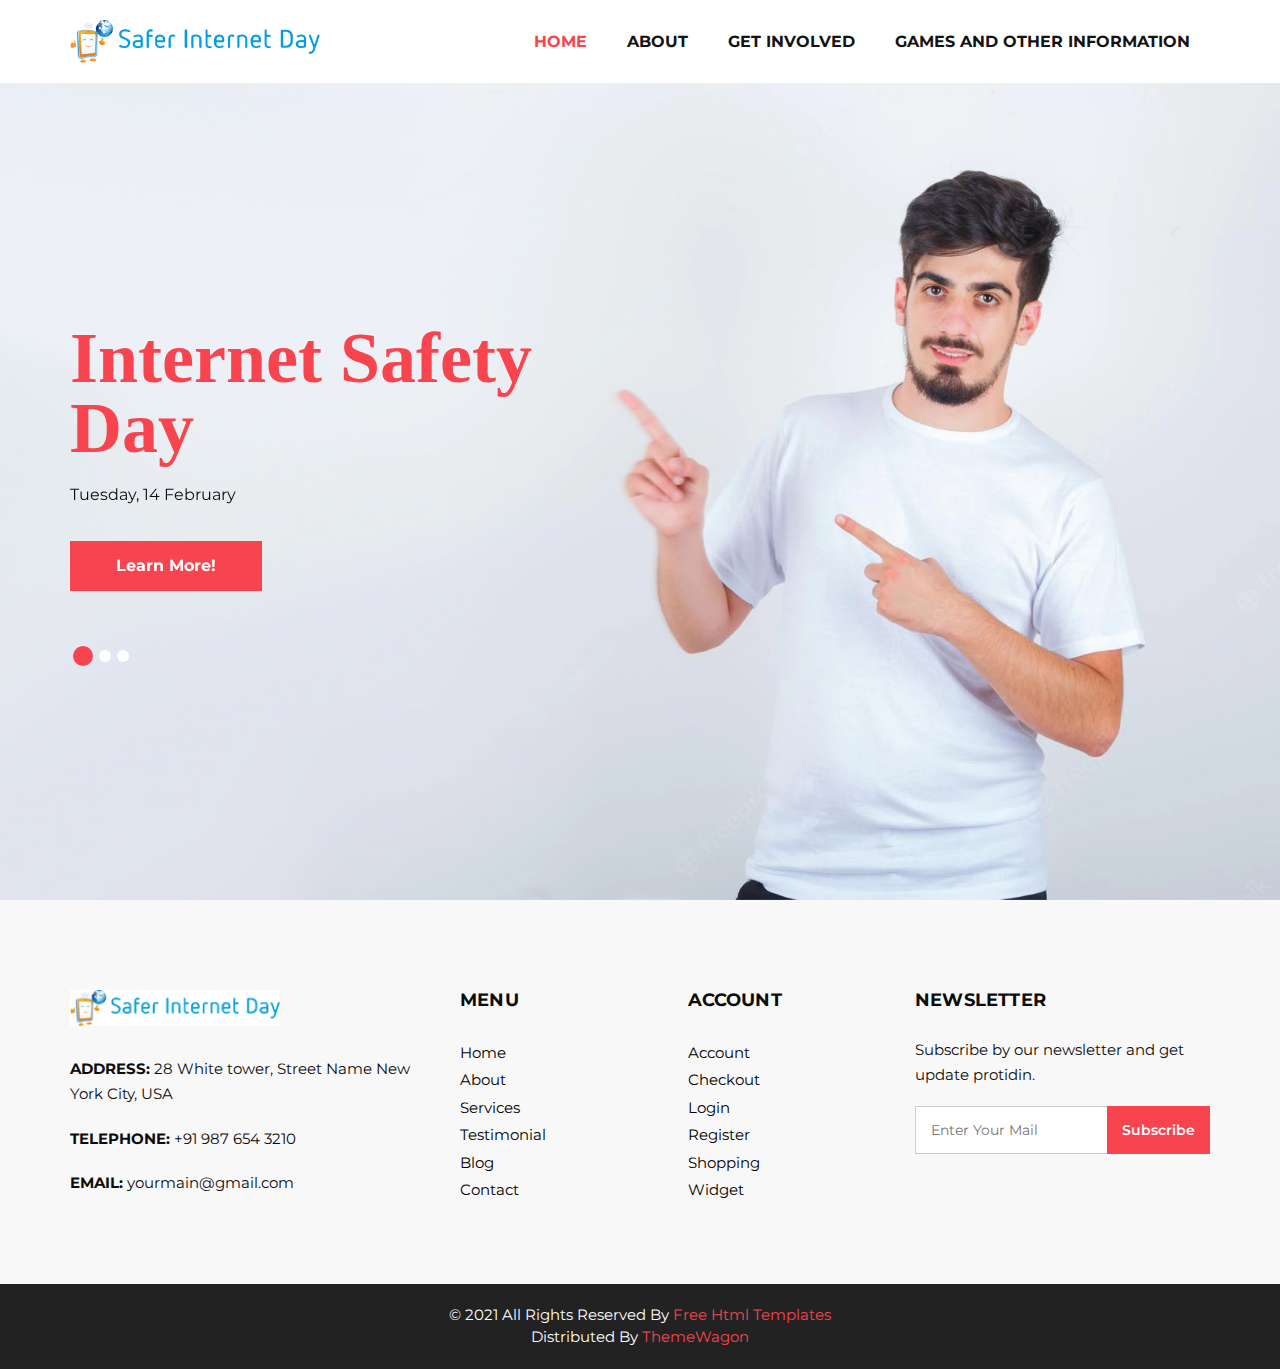
==== commit dadb97bc: "Changed Landing Page 2/3" ====
--- a/index.html
+++ b/index.html
@@ -66,17 +66,16 @@
                               <div class="detail-box">
                                  <h1>
                                     <span>
-                                    Sale 20% Off
+                                    Internet Safety Day
                                     </span>
                                     <br>
-                                    On Everything
                                  </h1>
                                  <p>
-                                    Explicabo esse amet tempora quibusdam laudantium, laborum eaque magnam fugiat hic? Esse dicta aliquid error repudiandae earum suscipit fugiat molestias, veniam, vel architecto veritatis delectus repellat modi impedit sequi.
+                                    Tuesday, 14 February
                                  </p>
                                  <div class="btn-box">
                                     <a href="" class="btn1">
-                                    Shop Now
+                                    Learn More!
                                     </a>
                                  </div>
                               </div>
@@ -91,19 +90,14 @@
                               <div class="detail-box">
                                  <h1>
                                     <span>
-                                    Sale 20% Off
+                                    Visit
                                     </span>
                                     <br>
-                                    On Everything
+                                    The Website
                                  </h1>
                                  <p>
-                                    Explicabo esse amet tempora quibusdam laudantium, laborum eaque magnam fugiat hic? Esse dicta aliquid error repudiandae earum suscipit fugiat molestias, veniam, vel architecto veritatis delectus repellat modi impedit sequi.
+                                    <a href="https://saferinternet.org.uk/safer-internet-day/safer-internet-day-2023" target="_blank" rel="noopener noreferrer">Internet Safety Day 2023</a>
                                  </p>
-                                 <div class="btn-box">
-                                    <a href="" class="btn1">
-                                    Shop Now
-                                    </a>
-                                 </div>
                               </div>
                            </div>
                         </div>
@@ -146,7 +140,6 @@
          </section>
          <!-- end slider section -->
       </div>
-
       <!-- footer start -->
       <footer>
          <div class="container">
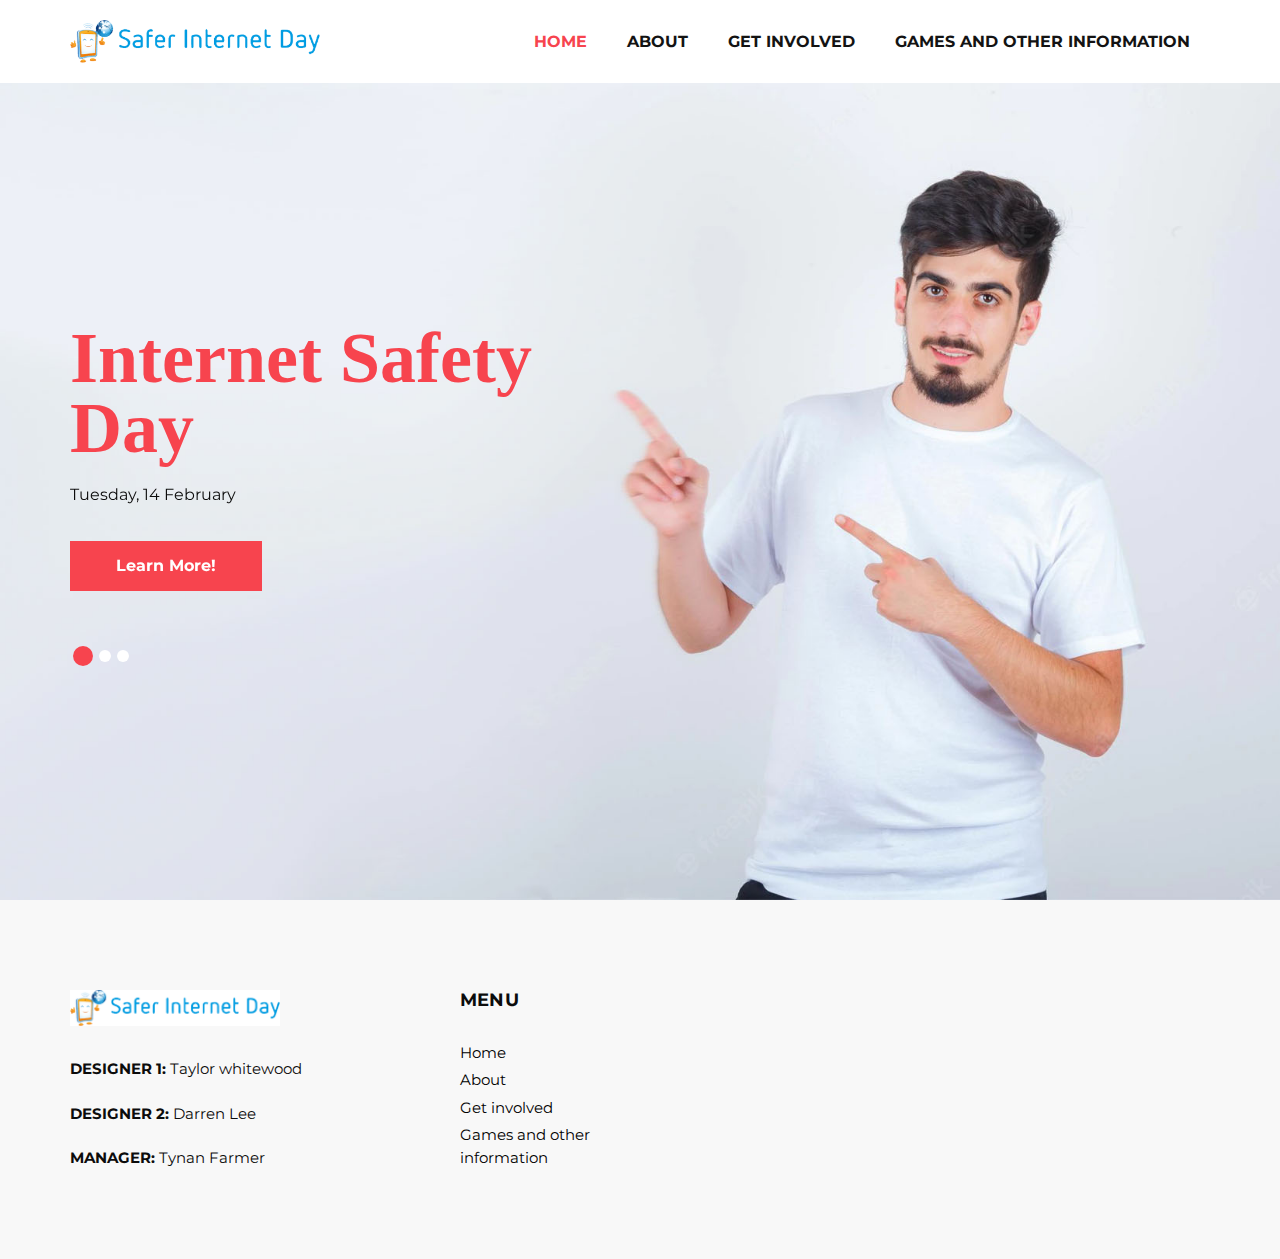
==== commit 9f67a711: "update first page" ====
--- a/index.html
+++ b/index.html
@@ -1,231 +1,202 @@
 <!DOCTYPE html>
 <html>
-   <head>
-      <!-- Basic -->
-      <meta charset="utf-8" />
-      <meta http-equiv="X-UA-Compatible" content="IE=edge" />
-      <!-- Mobile Metas -->
-      <meta name="viewport" content="width=device-width, initial-scale=1, shrink-to-fit=no" />
-      <!-- Site Metas -->
-      <meta name="keywords" content="" />
-      <meta name="description" content="" />
-      <meta name="author" content="" />
-      <link rel="shortcut icon" href="images/favicon copy.png" type="">
-      <title>Safer Internet Day</title>
-      <!-- bootstrap core css -->
-      <link rel="stylesheet" type="text/css" href="css/bootstrap.css" />
-      <!-- font awesome style -->
-      <link href="css/font-awesome.min.css" rel="stylesheet" />
-      <!-- Custom styles for this template -->
-      <link href="css/style.css" rel="stylesheet" />
-      <!-- responsive style -->
-      <link href="css/responsive.css" rel="stylesheet" />
-   </head>
-   <body>
-      <div class="hero_area">
-         <!-- header section strats -->
-         <header class="header_section">
+
+<head>
+   <!-- Basic -->
+   <meta charset="utf-8" />
+   <meta http-equiv="X-UA-Compatible" content="IE=edge" />
+   <!-- Mobile Metas -->
+   <meta name="viewport" content="width=device-width, initial-scale=1, shrink-to-fit=no" />
+   <!-- Site Metas -->
+   <meta name="keywords" content="" />
+   <meta name="description" content="" />
+   <meta name="author" content="" />
+   <link rel="shortcut icon" href="images/favicon copy.png" type="">
+   <title>Safer Internet Day</title>
+   <!-- bootstrap core css -->
+   <link rel="stylesheet" type="text/css" href="css/bootstrap.css" />
+   <!-- font awesome style -->
+   <link href="css/font-awesome.min.css" rel="stylesheet" />
+   <!-- Custom styles for this template -->
+   <link href="css/style.css" rel="stylesheet" />
+   <!-- responsive style -->
+   <link href="css/responsive.css" rel="stylesheet" />
+</head>
+
+<body>
+   <div class="hero_area">
+      <!-- header section strats -->
+      <header class="header_section">
+         <div class="container">
+            <nav class="navbar navbar-expand-lg custom_nav-container ">
+               <a class="navbar-brand" href="index.html"><img width="250" src="images/logo.png" alt="#" /></a>
+               <button class="navbar-toggler" type="button" data-toggle="collapse" data-target="#navbarSupportedContent"
+                  aria-controls="navbarSupportedContent" aria-expanded="false" aria-label="Toggle navigation">
+                  <span class=""> </span>
+               </button>
+               <div class="collapse navbar-collapse" id="navbarSupportedContent">
+                  <ul class="navbar-nav">
+                     <li class="nav-item active">
+                        <a class="nav-link" href="index.html">Home <span class="sr-only">(current)</span></a>
+                     </li>
+                     <li class="nav-item">
+                        <a class="nav-link" href="about.html">About</a>
+                     </li>
+
+                     <li class="nav-item">
+                        <a class="nav-link" href="get_involved.html">Get Involved</a>
+                     </li>
+                     <li class="nav-item">
+                        <a class="nav-link" href="GAOI.html">Games and other information</a>
+                     </li>
+                  </ul>
+               </div>
+            </nav>
+         </div>
+      </header>
+      <!-- end header section -->
+      <!-- slider section -->
+      <section class="slider_section ">
+         <div class="slider_bg_box">
+            <img src="images/slider-bg copy.jpg" alt="">
+         </div>
+         <div id="customCarousel1" class="carousel slide" data-ride="carousel">
+            <div class="carousel-inner">
+               <div class="carousel-item active">
+                  <div class="container ">
+                     <div class="row">
+                        <div class="col-md-7 col-lg-6 ">
+                           <div class="detail-box">
+                              <h1>
+                                 <span>
+                                    Internet Safety Day
+                                 </span>
+                                 <br>
+                              </h1>
+                              <p>
+                                 Tuesday, 14 February
+                              </p>
+                              <div class="btn-box">
+                                 <a href="" class="btn1">
+                                    Learn More!
+                                 </a>
+                              </div>
+                           </div>
+                        </div>
+                     </div>
+                  </div>
+               </div>
+               <div class="carousel-item ">
+                  <div class="container ">
+                     <div class="row">
+                        <div class="col-md-7 col-lg-6 ">
+                           <div class="detail-box">
+                              <h1>
+                                 <span>
+                                    Visit
+                                 </span>
+                                 <br>
+                                 The Website
+                              </h1>
+                              <p>
+                                 <a href="https://saferinternet.org.uk/safer-internet-day/safer-internet-day-2023"
+                                    target="_blank" rel="noopener noreferrer">Internet Safety Day 2023</a>
+                              </p>
+                           </div>
+                        </div>
+                     </div>
+                  </div>
+               </div>
+               <div class="carousel-item">
+                  <div class="container ">
+                     <div class="row">
+                        <div class="col-md-7 col-lg-6 ">
+                           <div class="detail-box">
+                              <h1>
+                                 <span>
+                                    Why is it important?
+                                 </span>
+                                 <br>
+
+                              </h1>
+                              <p>
+                                 You run the danger of seeing improper content, unintentionally divulging personal
+                                 information, illegal downloads, file sharing, spyware, infections, inappropriate
+                                 advances, and cyberbullying whenever you are online. So it is important for you to see
+                                 where the limits are.
+                              </p>
+                              <div class="btn-box">
+                                 <a href="" class="btn1">
+                                    Learn more
+                                 </a>
+                              </div>
+                           </div>
+                        </div>
+                     </div>
+                  </div>
+               </div>
+            </div>
             <div class="container">
-               <nav class="navbar navbar-expand-lg custom_nav-container ">
-                  <a class="navbar-brand" href="index.html"><img width="250" src="images/logo.png" alt="#" /></a>
-                  <button class="navbar-toggler" type="button" data-toggle="collapse" data-target="#navbarSupportedContent" aria-controls="navbarSupportedContent" aria-expanded="false" aria-label="Toggle navigation">
-                  <span class=""> </span>
-                  </button>
-                  <div class="collapse navbar-collapse" id="navbarSupportedContent">
-                     <ul class="navbar-nav">
-                        <li class="nav-item active">
-                           <a class="nav-link" href="index.html">Home <span class="sr-only">(current)</span></a>
-                        </li>
-                        <li class="nav-item">
-                           <a class="nav-link" href="about.html">About</a>
-                        </li>
-
-                        <li class="nav-item">
-                           <a class="nav-link" href="get_involved.html">Get Involved</a>
-                        </li>
-                        <li class="nav-item">
-                           <a class="nav-link" href="GAOI.html">Games and other information</a>
-                        </li>
-                     </ul>
-                  </div>
-               </nav>
-            </div>
-         </header>
-         <!-- end header section -->
-         <!-- slider section -->
-         <section class="slider_section ">
-            <div class="slider_bg_box">
-               <img src="images/slider-bg copy.jpg" alt="">
-            </div>
-            <div id="customCarousel1" class="carousel slide" data-ride="carousel">
-               <div class="carousel-inner">
-                  <div class="carousel-item active">
-                     <div class="container ">
-                        <div class="row">
-                           <div class="col-md-7 col-lg-6 ">
-                              <div class="detail-box">
-                                 <h1>
-                                    <span>
-                                    Internet Safety Day
-                                    </span>
-                                    <br>
-                                 </h1>
-                                 <p>
-                                    Tuesday, 14 February
-                                 </p>
-                                 <div class="btn-box">
-                                    <a href="" class="btn1">
-                                    Learn More!
-                                    </a>
-                                 </div>
-                              </div>
-                           </div>
-                        </div>
-                     </div>
-                  </div>
-                  <div class="carousel-item ">
-                     <div class="container ">
-                        <div class="row">
-                           <div class="col-md-7 col-lg-6 ">
-                              <div class="detail-box">
-                                 <h1>
-                                    <span>
-                                    Visit
-                                    </span>
-                                    <br>
-                                    The Website
-                                 </h1>
-                                 <p>
-                                    <a href="https://saferinternet.org.uk/safer-internet-day/safer-internet-day-2023" target="_blank" rel="noopener noreferrer">Internet Safety Day 2023</a>
-                                 </p>
-                              </div>
-                           </div>
-                        </div>
-                     </div>
-                  </div>
-                  <div class="carousel-item">
-                     <div class="container ">
-                        <div class="row">
-                           <div class="col-md-7 col-lg-6 ">
-                              <div class="detail-box">
-                                 <h1>
-                                    <span>
-                                    Sale 20% Off
-                                    </span>
-                                    <br>
-                                    On Everything
-                                 </h1>
-                                 <p>
-                                    Explicabo esse amet tempora quibusdam laudantium, laborum eaque magnam fugiat hic? Esse dicta aliquid error repudiandae earum suscipit fugiat molestias, veniam, vel architecto veritatis delectus repellat modi impedit sequi.
-                                 </p>
-                                 <div class="btn-box">
-                                    <a href="" class="btn1">
-                                    Shop Now
-                                    </a>
-                                 </div>
-                              </div>
-                           </div>
-                        </div>
-                     </div>
-                  </div>
-               </div>
-               <div class="container">
-                  <ol class="carousel-indicators">
-                     <li data-target="#customCarousel1" data-slide-to="0" class="active"></li>
-                     <li data-target="#customCarousel1" data-slide-to="1"></li>
-                     <li data-target="#customCarousel1" data-slide-to="2"></li>
-                  </ol>
-               </div>
-            </div>
-         </section>
-         <!-- end slider section -->
+               <ol class="carousel-indicators">
+                  <li data-target="#customCarousel1" data-slide-to="0" class="active"></li>
+                  <li data-target="#customCarousel1" data-slide-to="1"></li>
+                  <li data-target="#customCarousel1" data-slide-to="2"></li>
+               </ol>
+            </div>
+         </div>
+      </section>
+      <!-- end slider section -->
+   </div>
+   <!-- footer start -->
+   <footer>
+      <div class="container">
+         <div class="row">
+            <div class="col-md-4">
+               <div class="full">
+                  <div class="logo_footer">
+                     <a href="#"><img width="210" src="images/logo.png" alt="#" /></a>
+                  </div>
+                  <div class="information_f">
+                     <p><strong>DESIGNER 1:</strong> Taylor whitewood</p>
+                     <p><strong>DESIGNER 2:</strong> Darren Lee</p>
+                     <p><strong>MANAGER:</strong> Tynan Farmer</p>
+                  </div>
+               </div>
+            </div>
+            <div class="col-md-8">
+               <div class="row">
+                  <div class="col-md-7">
+                     <div class="row">
+                        <div class="col-md-6">
+                           <div class="widget_menu">
+                              <h3>Menu</h3>
+                              <ul>
+                                 <li><a href="#">Home</a></li>
+                                 <li><a href="#">About</a></li>
+                                 <li><a href="#">Get involved</a></li>
+                                 <li><a href="#">Games and other information</a></li>
+                              </ul>
+                           </div>
+                        </div>
+
+                     </div>
+                  </div>
+
+               </div>
+            </div>
+         </div>
       </div>
-      <!-- footer start -->
-      <footer>
-         <div class="container">
-            <div class="row">
-               <div class="col-md-4">
-                   <div class="full">
-                      <div class="logo_footer">
-                        <a href="#"><img width="210" src="images/logo.png" alt="#" /></a>
-                      </div>
-                      <div class="information_f">
-                        <p><strong>ADDRESS:</strong> 28 White tower, Street Name New York City, USA</p>
-                        <p><strong>TELEPHONE:</strong> +91 987 654 3210</p>
-                        <p><strong>EMAIL:</strong> yourmain@gmail.com</p>
-                      </div>
-                   </div>
-               </div>
-               <div class="col-md-8">
-                  <div class="row">
-                  <div class="col-md-7">
-                     <div class="row">
-                        <div class="col-md-6">
-                     <div class="widget_menu">
-                        <h3>Menu</h3>
-                        <ul>
-                           <li><a href="#">Home</a></li>
-                           <li><a href="#">About</a></li>
-                           <li><a href="#">Services</a></li>
-                           <li><a href="#">Testimonial</a></li>
-                           <li><a href="#">Blog</a></li>
-                           <li><a href="#">Contact</a></li>
-                        </ul>
-                     </div>
-                  </div>
-                  <div class="col-md-6">
-                     <div class="widget_menu">
-                        <h3>Account</h3>
-                        <ul>
-                           <li><a href="#">Account</a></li>
-                           <li><a href="#">Checkout</a></li>
-                           <li><a href="#">Login</a></li>
-                           <li><a href="#">Register</a></li>
-                           <li><a href="#">Shopping</a></li>
-                           <li><a href="#">Widget</a></li>
-                        </ul>
-                     </div>
-                  </div>
-                     </div>
-                  </div>
-                  <div class="col-md-5">
-                     <div class="widget_menu">
-                        <h3>Newsletter</h3>
-                        <div class="information_f">
-                          <p>Subscribe by our newsletter and get update protidin.</p>
-                        </div>
-                        <div class="form_sub">
-                           <form>
-                              <fieldset>
-                                 <div class="field">
-                                    <input type="email" placeholder="Enter Your Mail" name="email" />
-                                    <input type="submit" value="Subscribe" />
-                                 </div>
-                              </fieldset>
-                           </form>
-                        </div>
-                     </div>
-                  </div>
-                  </div>
-               </div>
-            </div>
-         </div>
-      </footer>
-      <!-- footer end -->
-      <div class="cpy_">
-         <p class="mx-auto">© 2021 All Rights Reserved By <a href="https://html.design/">Free Html Templates</a><br>
-
-            Distributed By <a href="https://themewagon.com/" target="_blank">ThemeWagon</a>
-
-         </p>
-      </div>
-      <!-- jQery -->
-      <script src="js/jquery-3.4.1.min.js"></script>
-      <!-- popper js -->
-      <script src="js/popper.min.js"></script>
-      <!-- bootstrap js -->
-      <script src="js/bootstrap.js"></script>
-      <!-- custom js -->
-      <script src="js/custom.js"></script>
-   </body>
-</html>
+   </footer>
+   <!-- footer end -->
+
+   <!-- jQery -->
+   <script src="js/jquery-3.4.1.min.js"></script>
+   <!-- popper js -->
+   <script src="js/popper.min.js"></script>
+   <!-- bootstrap js -->
+   <script src="js/bootstrap.js"></script>
+   <!-- custom js -->
+   <script src="js/custom.js"></script>
+</body>
+
+</html>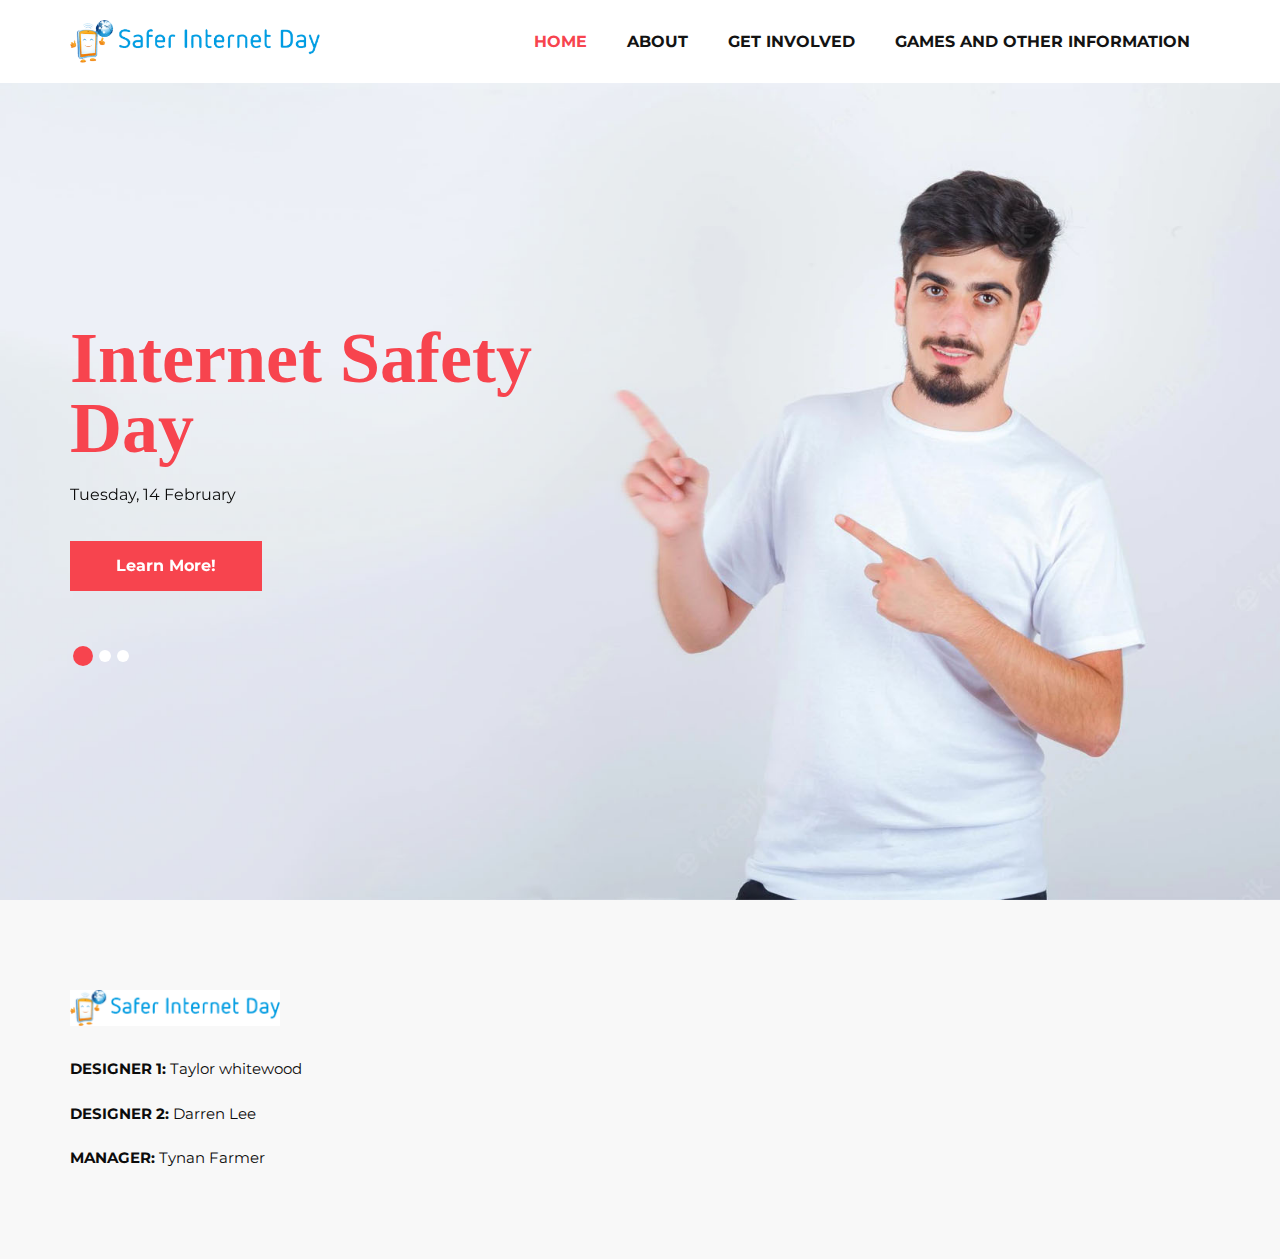
==== commit fbc1bed7: "Updates" ====
--- a/index.html
+++ b/index.html
@@ -163,24 +163,7 @@
                   </div>
                </div>
             </div>
-            <div class="col-md-8">
-               <div class="row">
-                  <div class="col-md-7">
-                     <div class="row">
-                        <div class="col-md-6">
-                           <div class="widget_menu">
-                              <h3>Menu</h3>
-                              <ul>
-                                 <li><a href="#">Home</a></li>
-                                 <li><a href="#">About</a></li>
-                                 <li><a href="#">Get involved</a></li>
-                                 <li><a href="#">Games and other information</a></li>
-                              </ul>
-                           </div>
-                        </div>
-
-                     </div>
-                  </div>
+ 
 
                </div>
             </div>
--- a/css/style.css
+++ b/css/style.css
@@ -3,6 +3,7 @@
 * {
   box-sizing: border-box;
 }
+
 body {
   font-family: 'Montserrat', sans-serif;
   color: #0c0c0c;
@@ -45,27 +46,27 @@
   display: flex;
   -webkit-box-orient: vertical;
   -webkit-box-direction: normal;
-      -ms-flex-direction: column;
-          flex-direction: column;
+  -ms-flex-direction: column;
+  flex-direction: column;
   -webkit-box-align: start;
-      -ms-flex-align: start;
-          align-items: flex-start;
+  -ms-flex-align: start;
+  align-items: flex-start;
 }
 
 .heading_container h2 {
-    position: relative;
-    margin-bottom: 0;
-    font-size: 3.5rem;
-    font-weight: bold;
+  position: relative;
+  margin-bottom: 0;
+  font-size: 3.5rem;
+  font-weight: bold;
 }
 
 .heading_container h2::after {
-    content: "";
-    display: block;
-    width: 70px;
-    height: 5px;
-    background: #f7444e;
-    margin: 10px auto 10px;
+  content: "";
+  display: block;
+  width: 70px;
+  height: 5px;
+  background: #f7444e;
+  margin: 10px auto 10px;
 }
 
 .heading_container h2 span {
@@ -79,8 +80,8 @@
 
 .heading_container.heading_center {
   -webkit-box-align: center;
-      -ms-flex-align: center;
-          align-items: center;
+  -ms-flex-align: center;
+  align-items: center;
   text-align: center;
 }
 
@@ -99,7 +100,7 @@
 .btn:focus {
   outline: none !important;
   -webkit-box-shadow: none;
-          box-shadow: none;
+  box-shadow: none;
 }
 
 /*header section*/
@@ -111,18 +112,18 @@
   display: flex;
   -webkit-box-orient: vertical;
   -webkit-box-direction: normal;
-      -ms-flex-direction: column;
-          flex-direction: column;
+  -ms-flex-direction: column;
+  flex-direction: column;
 }
 
 .sub_page .hero_area {
   min-height: auto;
   -webkit-box-shadow: 0 0 5px 0 rgba(0, 0, 0, 0.25);
-          box-shadow: 0 0 5px 0 rgba(0, 0, 0, 0.25);
+  box-shadow: 0 0 5px 0 rgba(0, 0, 0, 0.25);
 }
 
 .header_section {
-    padding: 15px 0;
+  padding: 15px 0;
 }
 
 .header_section .container-fluid {
@@ -149,14 +150,14 @@
 }
 
 .custom_nav-container .navbar-nav .nav-item .nav-link {
-    padding: 5px 20px;
-    color: #131313;
-    text-align: center;
-    text-transform: uppercase;
-    border-radius: 5px;
-    -webkit-transition: all 0.3s;
-    transition: all 0.3s;
-    font-weight: 700;
+  padding: 5px 20px;
+  color: #131313;
+  text-align: center;
+  text-transform: uppercase;
+  border-radius: 5px;
+  -webkit-transition: all 0.3s;
+  transition: all 0.3s;
+  font-weight: 700;
 }
 
 .custom_nav-container .navbar-nav .nav-item .nav-link svg {
@@ -166,11 +167,13 @@
   margin-bottom: 2px;
 }
 
-.custom_nav-container .navbar-nav .nav-item:hover .nav-link, .custom_nav-container .navbar-nav .nav-item.active .nav-link {
-  color: #f7444e;
-}
-
-.custom_nav-container .navbar-nav .nav-item:hover .nav-link svg, .custom_nav-container .navbar-nav .nav-item.active .nav-link svg {
+.custom_nav-container .navbar-nav .nav-item:hover .nav-link,
+.custom_nav-container .navbar-nav .nav-item.active .nav-link {
+  color: #f7444e;
+}
+
+.custom_nav-container .navbar-nav .nav-item:hover .nav-link svg,
+.custom_nav-container .navbar-nav .nav-item.active .nav-link svg {
   fill: #f7444e;
 }
 
@@ -211,7 +214,8 @@
   transition: all 0.3s;
 }
 
-.custom_nav-container .navbar-toggler span::before, .custom_nav-container .navbar-toggler span::after {
+.custom_nav-container .navbar-toggler span::before,
+.custom_nav-container .navbar-toggler span::after {
   content: "";
   position: absolute;
   left: 0;
@@ -230,17 +234,18 @@
 
 .custom_nav-container .navbar-toggler[aria-expanded="true"] {
   -webkit-transform: rotate(360deg);
-          transform: rotate(360deg);
+  transform: rotate(360deg);
 }
 
 .custom_nav-container .navbar-toggler[aria-expanded="true"] span {
   -webkit-transform: rotate(45deg);
-          transform: rotate(45deg);
-}
-
-.custom_nav-container .navbar-toggler[aria-expanded="true"] span::before, .custom_nav-container .navbar-toggler[aria-expanded="true"] span::after {
+  transform: rotate(45deg);
+}
+
+.custom_nav-container .navbar-toggler[aria-expanded="true"] span::before,
+.custom_nav-container .navbar-toggler[aria-expanded="true"] span::after {
   -webkit-transform: rotate(90deg);
-          transform: rotate(90deg);
+  transform: rotate(90deg);
   top: 0;
 }
 
@@ -248,22 +253,22 @@
 /* slider section */
 .slider_section {
   -webkit-box-flex: 1;
-      -ms-flex: 1;
-          flex: 1;
-  display: -webkit-box;
-  display: -ms-flexbox;
-  display: flex;
-  -webkit-box-align: center;
-      -ms-flex-align: center;
-          align-items: center;
+  -ms-flex: 1;
+  flex: 1;
+  display: -webkit-box;
+  display: -ms-flexbox;
+  display: flex;
+  -webkit-box-align: center;
+  -ms-flex-align: center;
+  align-items: center;
   position: relative;
   padding: 90px 0 75px 0;
 }
 
 .slider_section .row {
   -webkit-box-align: center;
-      -ms-flex-align: center;
-          align-items: center;
+  -ms-flex-align: center;
+  align-items: center;
 }
 
 .slider_section #customCarousel1 {
@@ -272,11 +277,11 @@
 }
 
 .slider_section .detail-box h1 {
-    font-size: 4.5rem;
-    font-weight: bold;
-    margin-bottom: 15px;
-    color: #002c3e;
-    line-height: 70px;
+  font-size: 4.5rem;
+  font-weight: bold;
+  margin-bottom: 15px;
+  color: #002c3e;
+  line-height: 70px;
 }
 
 .slider_section .detail-box h1 span {
@@ -284,22 +289,22 @@
 }
 
 .slider_section .detail-box p {
-    font-size: 16px;
-    margin-top: 20px;
-    margin-bottom: 1.5rem;
+  font-size: 16px;
+  margin-top: 20px;
+  margin-bottom: 1.5rem;
 }
 
 .slider_section .detail-box a {
-    display: inline-block;
-    padding: 12px 45px;
-    background-color: #f7444e;
-    border: 1px solid #f7444e;
-    color: #ffffff;
-    border-radius: 0;
-    -webkit-transition: all 0.3s;
-    transition: all 0.3s;
-    margin-top: 10px;
-    font-weight: 700;
+  display: inline-block;
+  padding: 12px 45px;
+  background-color: #f7444e;
+  border: 1px solid #f7444e;
+  color: #ffffff;
+  border-radius: 0;
+  -webkit-transition: all 0.3s;
+  transition: all 0.3s;
+  margin-top: 10px;
+  font-weight: 700;
 }
 
 .slider_section .detail-box a:hover {
@@ -316,11 +321,11 @@
   margin: 0;
   margin-top: 45px;
   -webkit-box-pack: start;
-      -ms-flex-pack: start;
-          justify-content: flex-start;
-  -webkit-box-align: center;
-      -ms-flex-align: center;
-          align-items: center;
+  -ms-flex-pack: start;
+  justify-content: flex-start;
+  -webkit-box-align: center;
+  -ms-flex-align: center;
+  align-items: center;
 }
 
 .slider_section .carousel-indicators li {
@@ -350,9 +355,9 @@
   width: 100%;
   height: 100%;
   -o-object-fit: cover;
-     object-fit: cover;
+  object-fit: cover;
   -o-object-position: top right;
-     object-position: top right;
+  object-position: top right;
 }
 
 .product_section .heading_container {
@@ -360,15 +365,15 @@
 }
 
 .product_section .box {
-    position: relative;
-    margin-top: 25px;
-    padding: 35px 35px;
-    background-color: #f7f8f9;
-    -webkit-transition: all .3s;
-    transition: all .3s;
-    overflow: hidden;
-    box-shadow: 5px 5px 5px -5px rgba(0,0,0,.2);
-    border: solid #fff 10px;
+  position: relative;
+  margin-top: 25px;
+  padding: 35px 35px;
+  background-color: #f7f8f9;
+  -webkit-transition: all .3s;
+  transition: all .3s;
+  overflow: hidden;
+  box-shadow: 5px 5px 5px -5px rgba(0, 0, 0, .2);
+  border: solid #fff 10px;
 }
 
 .product_section .box .img-box {
@@ -376,11 +381,11 @@
   display: -ms-flexbox;
   display: flex;
   -webkit-box-pack: center;
-      -ms-flex-pack: center;
-          justify-content: center;
-  -webkit-box-align: center;
-      -ms-flex-align: center;
-          align-items: center;
+  -ms-flex-pack: center;
+  justify-content: center;
+  -webkit-box-align: center;
+  -ms-flex-align: center;
+  align-items: center;
   height: 215px;
 }
 
@@ -397,8 +402,8 @@
   display: -ms-flexbox;
   display: flex;
   -webkit-box-pack: justify;
-      -ms-flex-pack: justify;
-          justify-content: space-between;
+  -ms-flex-pack: justify;
+  justify-content: space-between;
 }
 
 .product_section .box .detail-box h5 {
@@ -414,18 +419,20 @@
 
 .product_section .box:hover img {
   -webkit-transform: scale(1.1);
-          transform: scale(1.1);
+  transform: scale(1.1);
 }
 
 .product_section .box:hover .option_container {
   opacity: 1;
   visibility: visible;
   -webkit-transform: translateY(0);
-          transform: translateY(0);
-}
+  transform: translateY(0);
+}
+
 .arrival_section {
-    background-color: #d4ced0;
-}
+  background-color: #d4ced0;
+}
+
 .product_section .option_container {
   position: absolute;
   top: 0;
@@ -436,11 +443,11 @@
   display: -ms-flexbox;
   display: flex;
   -webkit-box-pack: center;
-      -ms-flex-pack: center;
-          justify-content: center;
-  -webkit-box-align: center;
-      -ms-flex-align: center;
-          align-items: center;
+  -ms-flex-pack: center;
+  justify-content: center;
+  -webkit-box-align: center;
+  -ms-flex-align: center;
+  align-items: center;
   background-color: rgba(255, 255, 255, 0.6);
   z-index: 3;
   opacity: 0;
@@ -448,7 +455,7 @@
   -webkit-transition: all .2s;
   transition: all .2s;
   -webkit-transform: translateY(100%);
-          transform: translateY(100%);
+  transform: translateY(100%);
 }
 
 .product_section .options {
@@ -457,11 +464,11 @@
   display: flex;
   -webkit-box-orient: vertical;
   -webkit-box-direction: normal;
-      -ms-flex-direction: column;
-          flex-direction: column;
-  -webkit-box-align: center;
-      -ms-flex-align: center;
-          align-items: center;
+  -ms-flex-direction: column;
+  flex-direction: column;
+  -webkit-box-align: center;
+  -ms-flex-align: center;
+  align-items: center;
 }
 
 .product_section .options a {
@@ -502,8 +509,8 @@
   display: -ms-flexbox;
   display: flex;
   -webkit-box-pack: center;
-      -ms-flex-pack: center;
-          justify-content: center;
+  -ms-flex-pack: center;
+  justify-content: center;
   margin-top: 45px;
 }
 
@@ -534,21 +541,21 @@
 }
 
 .arrival_section .arrival_bg_box {
-    position: absolute;
-    top: 0;
-    left: 0;
-    width: 100%;
-    height: 100%;
-    z-index: 3;
+  position: absolute;
+  top: 0;
+  left: 0;
+  width: 100%;
+  height: 100%;
+  z-index: 3;
 }
 
 .arrival_section .arrival_bg_box img {
-    width: 50%;
-    height: 100%;
-    -o-object-fit: cover;
-    object-fit: cover;
-    -o-object-position: top left;
-    object-position: top left;
+  width: 50%;
+  height: 100%;
+  -o-object-fit: cover;
+  object-fit: cover;
+  -o-object-position: top left;
+  object-position: top left;
 }
 
 .arrival_section a {
@@ -568,21 +575,21 @@
 }
 
 .why_section .box {
-    text-align: center;
-    margin-top: 45px;
-    background-color: #002c3e;
-    padding: 45px 50px;
-    border-radius: 5px;
-    color: #ffffff;
+  text-align: center;
+  margin-top: 45px;
+  background-color: #002c3e;
+  padding: 45px 50px;
+  border-radius: 5px;
+  color: #ffffff;
 }
 
 .detail-box h5 {
-    font-size: 21px;
-    font-weight: 700;
+  font-size: 21px;
+  font-weight: 700;
 }
 
 .remove_line_bt h2::after {
-    display: none;
+  display: none;
 }
 
 .why_section .box .img-box {
@@ -606,8 +613,8 @@
 
 .subscribe_section .subscribe_form .heading_container {
   -webkit-box-pack: center;
-      -ms-flex-pack: center;
-          justify-content: center;
+  -ms-flex-pack: center;
+  justify-content: center;
   color: #002c3e;
 }
 
@@ -621,23 +628,23 @@
   display: flex;
   -webkit-box-orient: vertical;
   -webkit-box-direction: normal;
-      -ms-flex-direction: column;
-          flex-direction: column;
-  -webkit-box-align: center;
-      -ms-flex-align: center;
-          align-items: center;
+  -ms-flex-direction: column;
+  flex-direction: column;
+  -webkit-box-align: center;
+  -ms-flex-align: center;
+  align-items: center;
 }
 
 .subscribe_section .subscribe_form form input {
-    width: 100%;
-    height: 60px;
-    border: none;
-    border-radius: 90px;
-    outline: none;
-    padding: 5px 25px;
-    background-color: #ffffff;
-    margin-top: 15px;
-    text-align: left;
+  width: 100%;
+  height: 60px;
+  border: none;
+  border-radius: 90px;
+  outline: none;
+  padding: 5px 25px;
+  background-color: #ffffff;
+  margin-top: 15px;
+  text-align: left;
 }
 
 .subscribe_section .subscribe_form form input::-webkit-input-placeholder {
@@ -683,46 +690,46 @@
   display: flex;
   -webkit-box-orient: vertical;
   -webkit-box-direction: normal;
-      -ms-flex-direction: column;
-          flex-direction: column;
-  -webkit-box-align: center;
-      -ms-flex-align: center;
-          align-items: center;
+  -ms-flex-direction: column;
+  flex-direction: column;
+  -webkit-box-align: center;
+  -ms-flex-align: center;
+  align-items: center;
   text-align: center;
   margin-top: 55px;
 }
 
 .client_section .box .img_container {
-    width: auto;
-    height: auto;
-    border-radius: 100%;
-    display: -webkit-box;
-    display: -ms-flexbox;
-    display: flex;
-    -webkit-box-pack: end;
-    -ms-flex-pack: end;
-    justify-content: flex-end;
-    -webkit-box-align: center;
-    -ms-flex-align: center;
-    align-items: center;
-    background-color: transparent;
+  width: auto;
+  height: auto;
+  border-radius: 100%;
+  display: -webkit-box;
+  display: -ms-flexbox;
+  display: flex;
+  -webkit-box-pack: end;
+  -ms-flex-pack: end;
+  justify-content: flex-end;
+  -webkit-box-align: center;
+  -ms-flex-align: center;
+  align-items: center;
+  background-color: transparent;
 }
 
 .client_section .box .img_container .img-box {
-    width: auto;
-    height: auto;
-    border-radius: 100%;
-    display: -webkit-box;
-    display: -ms-flexbox;
-    display: flex;
-    -webkit-box-pack: center;
-    -ms-flex-pack: center;
-    justify-content: center;
-    -webkit-box-align: center;
-    -ms-flex-align: center;
-    align-items: center;
-    background-color: #ffffff;
-    margin-right: -1px;
+  width: auto;
+  height: auto;
+  border-radius: 100%;
+  display: -webkit-box;
+  display: -ms-flexbox;
+  display: flex;
+  -webkit-box-pack: center;
+  -ms-flex-pack: center;
+  justify-content: center;
+  -webkit-box-align: center;
+  -ms-flex-align: center;
+  align-items: center;
+  background-color: #ffffff;
+  margin-right: -1px;
 }
 
 .client_section .box .img_container .img-box .img_box-inner {
@@ -733,11 +740,11 @@
   display: -ms-flexbox;
   display: flex;
   -webkit-box-pack: center;
-      -ms-flex-pack: center;
-          justify-content: center;
-  -webkit-box-align: center;
-      -ms-flex-align: center;
-          align-items: center;
+  -ms-flex-pack: center;
+  justify-content: center;
+  -webkit-box-align: center;
+  -ms-flex-align: center;
+  align-items: center;
   overflow: hidden;
 }
 
@@ -763,7 +770,7 @@
 .client_section .carousel-control-next {
   top: 43%;
   -webkit-transform: translateY(-50%);
-          transform: translateY(-50%);
+  transform: translateY(-50%);
   opacity: 1;
   width: auto;
   margin: 0 5px;
@@ -796,8 +803,8 @@
 }
 
 .footer_section {
-    color: #ffffff;
-    text-align: left;
+  color: #ffffff;
+  text-align: left;
 }
 
 .footer_section h4 {
@@ -822,13 +829,13 @@
   display: flex;
   -webkit-box-orient: vertical;
   -webkit-box-direction: normal;
-      -ms-flex-direction: column;
-          flex-direction: column;
+  -ms-flex-direction: column;
+  flex-direction: column;
 }
 
 .footer_section .footer_contact .contact_link_box a {
-    margin: 10px 0;
-    color: #ffffff;
+  margin: 10px 0;
+  color: #ffffff;
 }
 
 .footer_section .footer_contact .contact_link_box a i {
@@ -847,14 +854,14 @@
 }
 
 .footer_section .footer_social {
-    display: -webkit-box;
-    display: -ms-flexbox;
-    display: flex;
-    -webkit-box-pack: left;
-    -ms-flex-pack: center;
-    justify-content: left;
-    margin-top: 25px;
-    margin-bottom: 10px;
+  display: -webkit-box;
+  display: -ms-flexbox;
+  display: flex;
+  -webkit-box-pack: left;
+  -ms-flex-pack: center;
+  justify-content: left;
+  margin-top: 25px;
+  margin-bottom: 10px;
 }
 
 .footer_section .footer_social a {
@@ -862,11 +869,11 @@
   display: -ms-flexbox;
   display: flex;
   -webkit-box-pack: center;
-      -ms-flex-pack: center;
-          justify-content: center;
-  -webkit-box-align: center;
-      -ms-flex-align: center;
-          align-items: center;
+  -ms-flex-pack: center;
+  justify-content: center;
+  -webkit-box-align: center;
+  -ms-flex-align: center;
+  align-items: center;
   color: #002c3e;
   width: 30px;
   height: 30px;
@@ -889,15 +896,15 @@
   display: -ms-flexbox;
   display: flex;
   -webkit-box-align: stretch;
-      -ms-flex-align: stretch;
-          align-items: stretch;
+  -ms-flex-align: stretch;
+  align-items: stretch;
 }
 
 .footer_section .map_container .map {
   height: 100%;
   -webkit-box-flex: 1;
-      -ms-flex: 1;
-          flex: 1;
+  -ms-flex: 1;
+  flex: 1;
 }
 
 .footer_section .map_container .map #googleMap {
@@ -910,217 +917,224 @@
 }
 
 .footer_section .footer-info p {
-    color: #ffffff;
-    margin: 0;
-    padding: 20px 0;
-    border-top: 1px solid rgba(255,255,255,0.2);
+  color: #ffffff;
+  margin: 0;
+  padding: 20px 0;
+  border-top: 1px solid rgba(255, 255, 255, 0.2);
 }
 
 .footer_section .footer-info p a {
   color: inherit;
 }
+
 /*# sourceMappingURL=style.css.map */
 
 .heading_container.heading_center h3 {
-    position: relative;
-    margin-bottom: 15px;
-    font-size: 2.5rem;
-    font-weight: bold;
-    font-family: 'Playfair Display', serif;
+  position: relative;
+  margin-bottom: 15px;
+  font-size: 2.5rem;
+  font-weight: bold;
+  font-family: 'Playfair Display', serif;
 }
 
 li.nav-item ul {
-    background: #fff;
-    border: solid #000 2px;
-    border-radius: 0;
-    padding: 10px 20px;
-    margin-left: 10px;
-    margin-top: 10px;
-    box-shadow: 4px 4px 0px 0 #000;
-    width: 190px;
+  background: #fff;
+  border: solid #000 2px;
+  border-radius: 0;
+  padding: 10px 20px;
+  margin-left: 10px;
+  margin-top: 10px;
+  box-shadow: 4px 4px 0px 0 #000;
+  width: 190px;
 }
 
 li.nav-item ul li {
-    float: left;
-    width: 100%;
-    margin: 6px 0;
+  float: left;
+  width: 100%;
+  margin: 6px 0;
 }
 
 li.nav-item ul li a {
-    color: #212529;
-    font-size: 16px;
-    font-weight: 500;
-    letter-spacing: 0.2px;
-    margin-top: 10px;
-    transition: ease all 0.5s;
-}
-
-li.nav-item ul li a:hover, li.nav-item ul li a:focus {
-    color: #f7444e;
+  color: #212529;
+  font-size: 16px;
+  font-weight: 500;
+  letter-spacing: 0.2px;
+  margin-top: 10px;
+  transition: ease all 0.5s;
+}
+
+li.nav-item ul li a:hover,
+li.nav-item ul li a:focus {
+  color: #f7444e;
 }
 
 .inner_page_head {
-    background: #f7444e;
-    text-align: center;
-    color: #fff;
-    padding-top: 50px;
-    padding-bottom: 40px;
+  background: #f7444e;
+  text-align: center;
+  color: #fff;
+  padding-top: 50px;
+  padding-bottom: 40px;
 }
 
 .inner_page_head h3 {
-    font-size: 42px;
-    font-weight: 800;
+  font-size: 42px;
+  font-weight: 800;
 }
 
 /** footer **/
 
 footer {
-    background: #f8f8f8;
-    padding: 90px 0 70px;
+  background: #f8f8f8;
+  padding: 90px 0 70px;
 }
 
 .logo_footer {
-    margin-bottom: 30px;
+  margin-bottom: 30px;
 }
 
 .information_f p {
-    margin-bottom: 1.2rem;
-    line-height: 25px;
-    font-size: 15px;
+  margin-bottom: 1.2rem;
+  line-height: 25px;
+  font-size: 15px;
 }
 
 .widget_menu h3 {
-    font-size: 18px;
-    font-weight: 700;
-    text-transform: uppercase;
-    letter-spacing: 0.2px;
-    margin-bottom: 25px;
+  font-size: 18px;
+  font-weight: 700;
+  text-transform: uppercase;
+  letter-spacing: 0.2px;
+  margin-bottom: 25px;
 }
 
 .widget_menu ul {
-    list-style: none;
-    padding: 0;
-    margin: 0;
+  list-style: none;
+  padding: 0;
+  margin: 0;
 }
 
 .widget_menu ul li {
-    float: left;
-    width: 100%;
+  float: left;
+  width: 100%;
 }
 
 .widget_menu ul li a {
-    font-size: 15px;
-    color: #000;
-    margin-bottom: 0;
-    float: left;
-    width: 100%;
-    margin-top: 5px;
+  font-size: 15px;
+  color: #000;
+  margin-bottom: 0;
+  float: left;
+  width: 100%;
+  margin-top: 5px;
 }
 
 .field {
-    display: flex;
+  display: flex;
 }
 
 .widget_menu {
-    float: left;
-    width: 100%;
-}
-
-div.form_sub .field input[type="email"], div.form_sub .field input[type="email"]:hover, div.form_sub .field input[type="email"]:focus {
-    padding: 10px 110px 10px 15px;
-    border-radius: 0;
-    border: solid #ccc 1px;
-    font-size: 14px;
-    position: relative;
-    box-shadow: none;
-    width: 100%;
-    height: 48px;
+  float: left;
+  width: 100%;
+}
+
+div.form_sub .field input[type="email"],
+div.form_sub .field input[type="email"]:hover,
+div.form_sub .field input[type="email"]:focus {
+  padding: 10px 110px 10px 15px;
+  border-radius: 0;
+  border: solid #ccc 1px;
+  font-size: 14px;
+  position: relative;
+  box-shadow: none;
+  width: 100%;
+  height: 48px;
 }
 
 .form_sub {
-    position: relative;
-}
-
-.form_sub input[type="email"] + input[type="submit"] {
-    position: absolute;
-    right: 0;
-    background: #f7444e;
-    color: #fff;
-    border: none;
-    top: 0px;
-    font-size: 14px;
-    height: 48px;
-    font-weight: 600;
-    padding: 0 15px;
+  position: relative;
+}
+
+.form_sub input[type="email"]+input[type="submit"] {
+  position: absolute;
+  right: 0;
+  background: #f7444e;
+  color: #fff;
+  border: none;
+  top: 0px;
+  font-size: 14px;
+  height: 48px;
+  font-weight: 600;
+  padding: 0 15px;
 }
 
 form input {
-    background: #fff;
-    border: solid #ccc 1px;
-    padding: 15px 15px;
-    width: 100%;
-    font-size: 14px;
-    margin-bottom: 20px;
-    text-transform: capitalize;
-    line-height: normal;
+  background: #fff;
+  border: solid #ccc 1px;
+  padding: 15px 15px;
+  width: 100%;
+  font-size: 14px;
+  margin-bottom: 20px;
+  text-transform: capitalize;
+  line-height: normal;
 }
 
 form textarea {
-    background: #fff;
-    border: solid #ccc 1px;
-    padding: 15px 15px;
-    width: 100%;
-    min-height: 150px;
-    font-size: 14px;
-    margin-bottom: 20px;
-    text-transform: capitalize;
-    line-height: normal;
+  background: #fff;
+  border: solid #ccc 1px;
+  padding: 15px 15px;
+  width: 100%;
+  min-height: 150px;
+  font-size: 14px;
+  margin-bottom: 20px;
+  text-transform: capitalize;
+  line-height: normal;
 }
 
 form input[type="submit"] {
-    border: none;
-    padding: 15px 45px;
-    width: auto;
-    font-size: 16px;
-    text-transform: capitalize;
-    line-height: normal;
-    margin: 0 auto;
-    display: flex;
-    background: #333;
-    color: #fff;
-    font-weight: 600;
-    transition: ease all 0.1s;
+  border: none;
+  padding: 15px 45px;
+  width: auto;
+  font-size: 16px;
+  text-transform: capitalize;
+  line-height: normal;
+  margin: 0 auto;
+  display: flex;
+  background: #333;
+  color: #fff;
+  font-weight: 600;
+  transition: ease all 0.1s;
 }
 
 form input[type="submit"]:hover,
 form input[type="submit"]:focus {
-    background: #f7444e;
-    color: #fff;
+  background: #f7444e;
+  color: #fff;
 }
 
 /** cpy **/
 
 .cpy_ {
-    background: #222;
-    text-align: center;
-    padding: 20px 0;
+  background: #222;
+  text-align: center;
+  padding: 20px 0;
 }
 
 .cpy_ p {
-    margin: 0;
-    color: #fff;
-    font-size: 15px;
-    font-weight: 400;
+  margin: 0;
+  color: #fff;
+  font-size: 15px;
+  font-weight: 400;
 }
 
 .cpy_ p a {
-    margin: 0;
-    color: #f7444e;
-    font-size: 15px;
-    font-weight: 400;
-}
-
-http://kute-themes.com/html/boutique/html/index.html
-https://template.hasthemes.com/noraure/noraure/index.html
-https://preview.hasthemes.com/xoss-preview/xoss/index.html
-
+  margin: 0;
+  color: #f7444e;
+  font-size: 15px;
+  font-weight: 400;
+}
+
+span.nospace {
+  letter-spacing: -18px;
+}
+
+http: //kute-themes.com/html/boutique/html/index.html
+https: //template.hasthemes.com/noraure/noraure/index.html
+https: //preview.hasthemes.com/xoss-preview/xoss/index.html